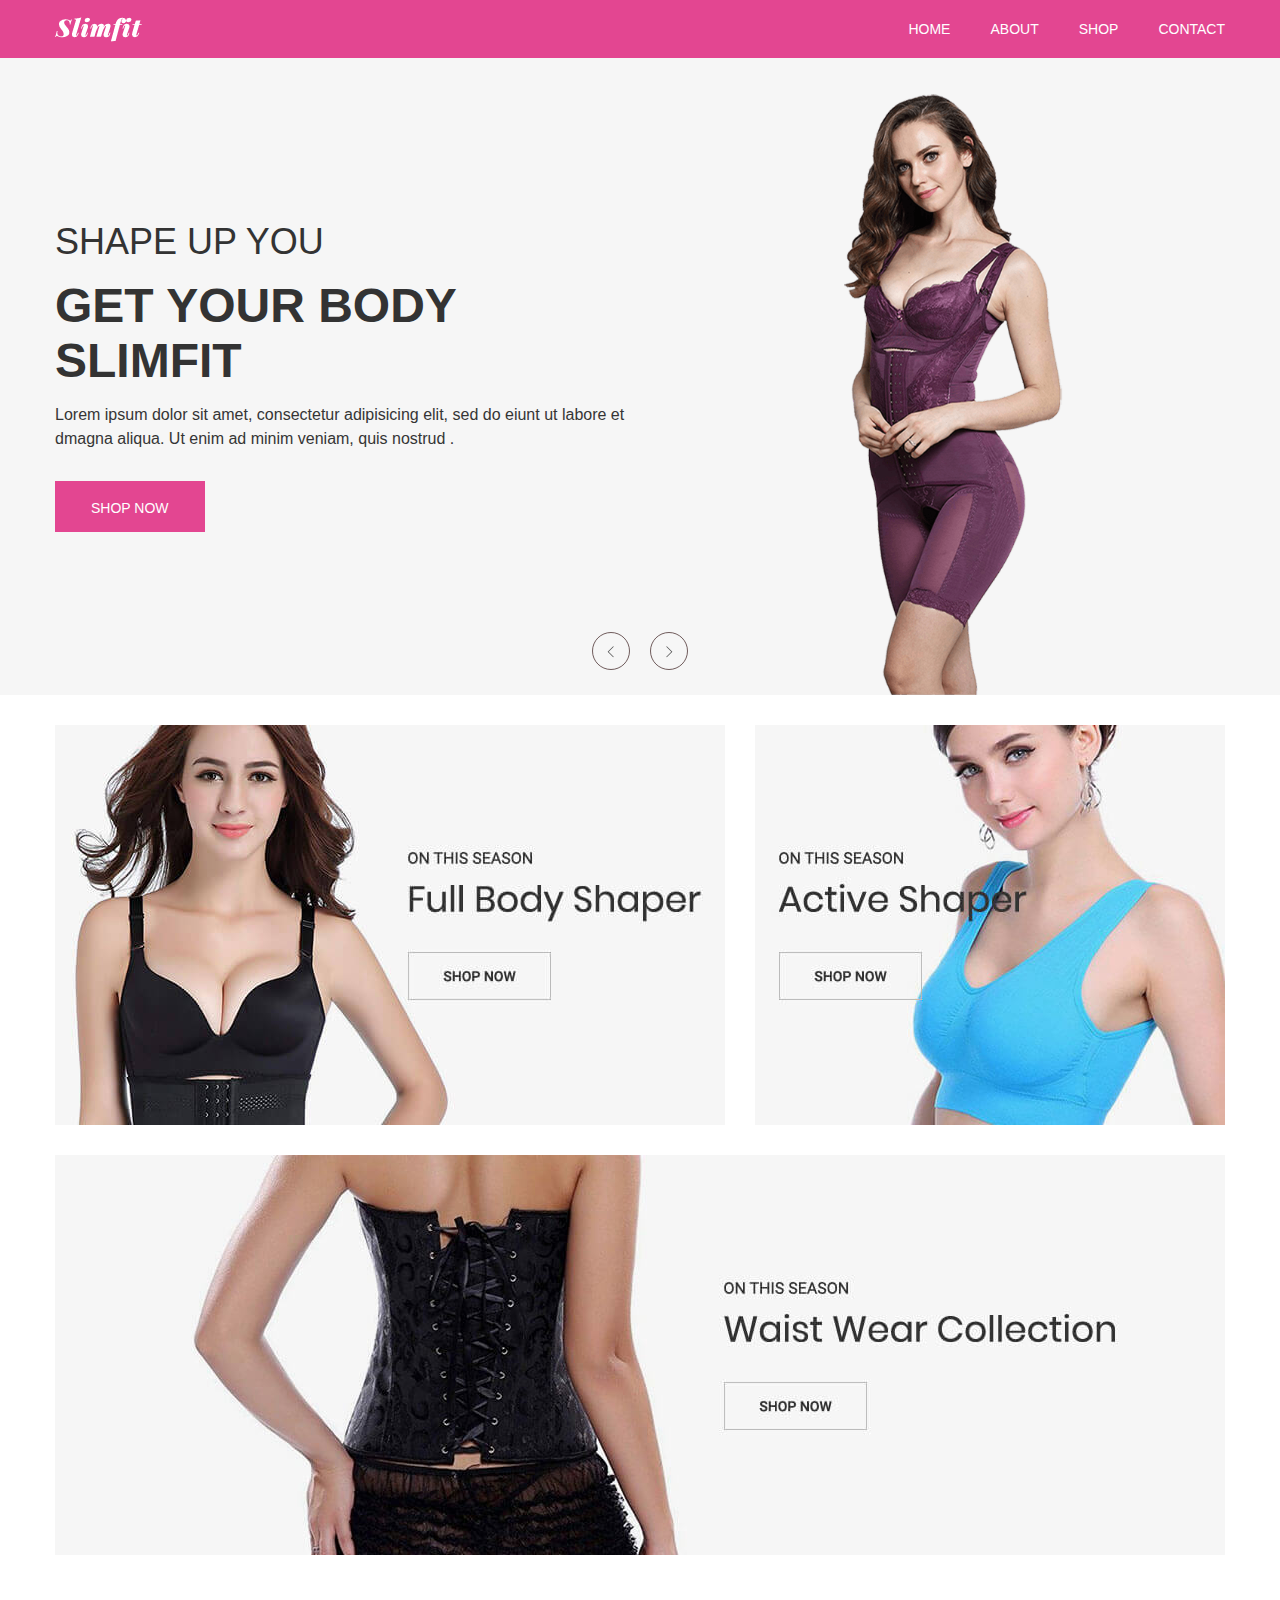
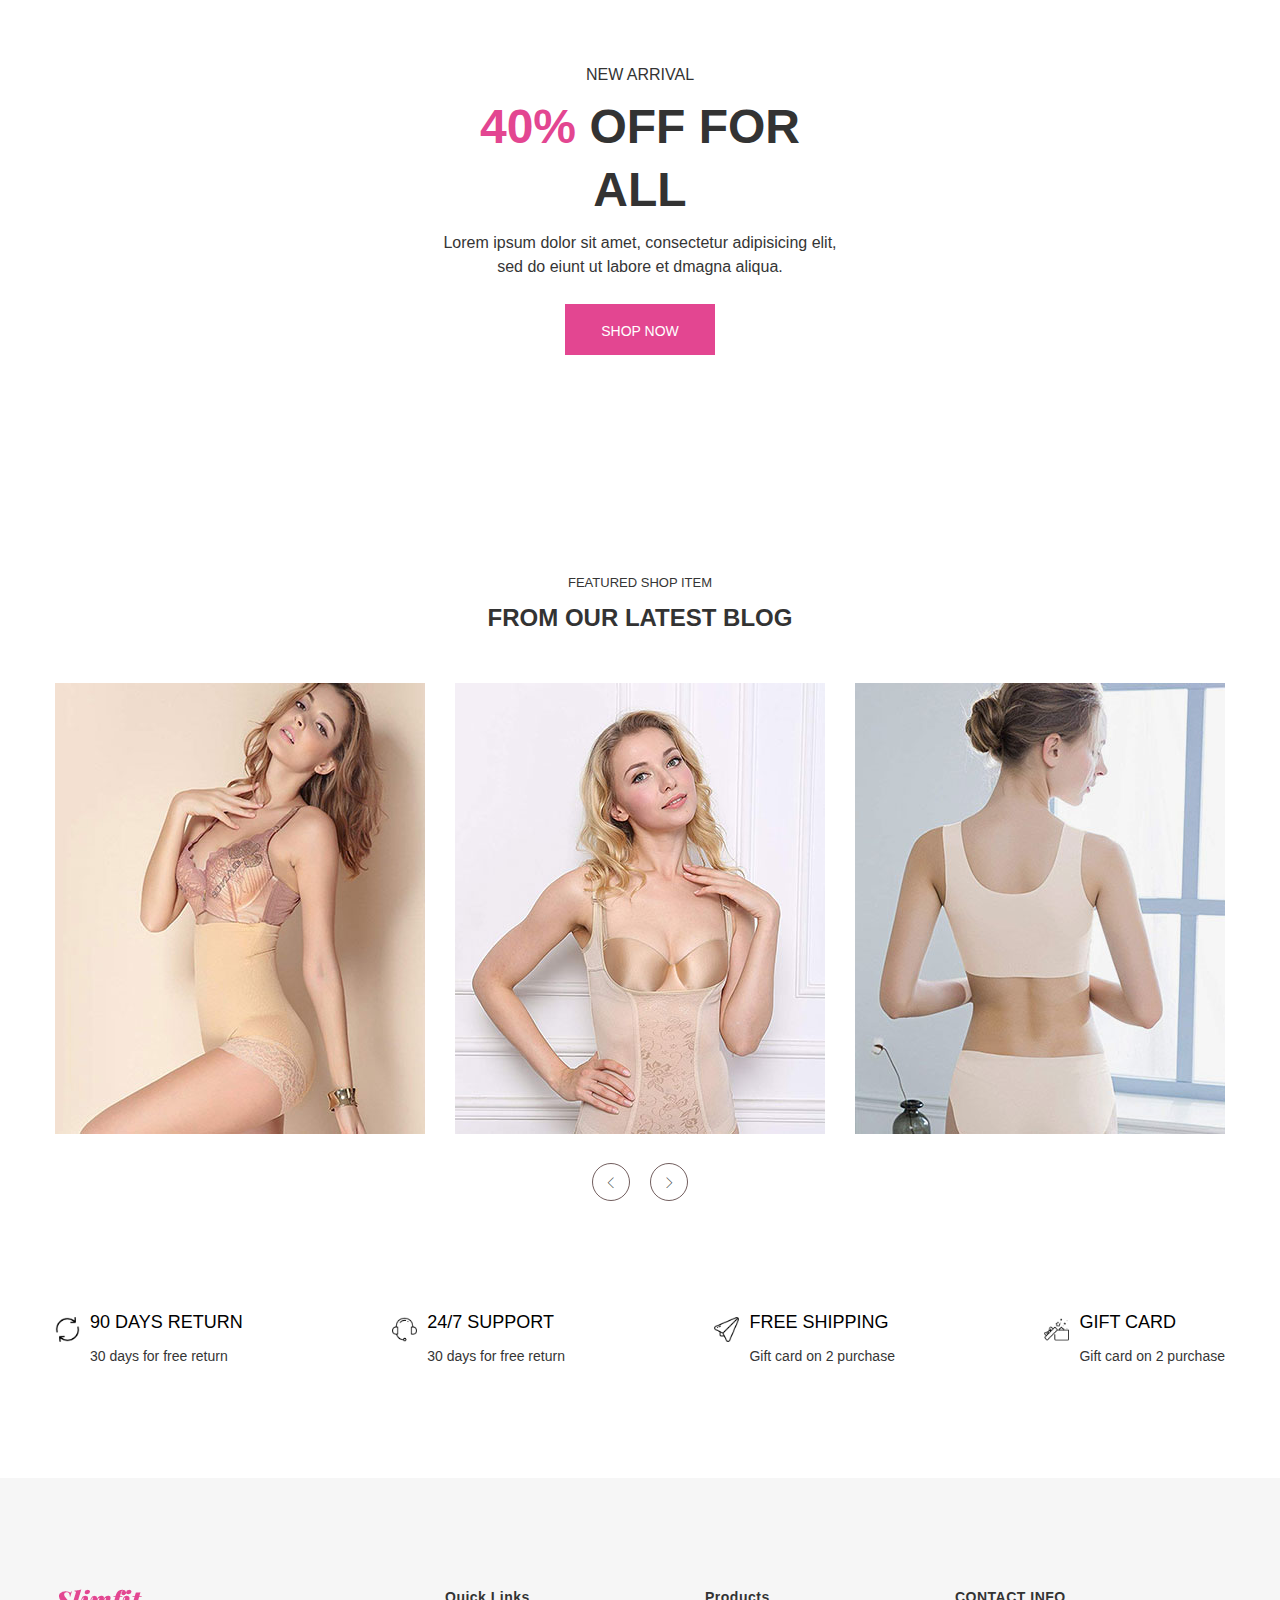
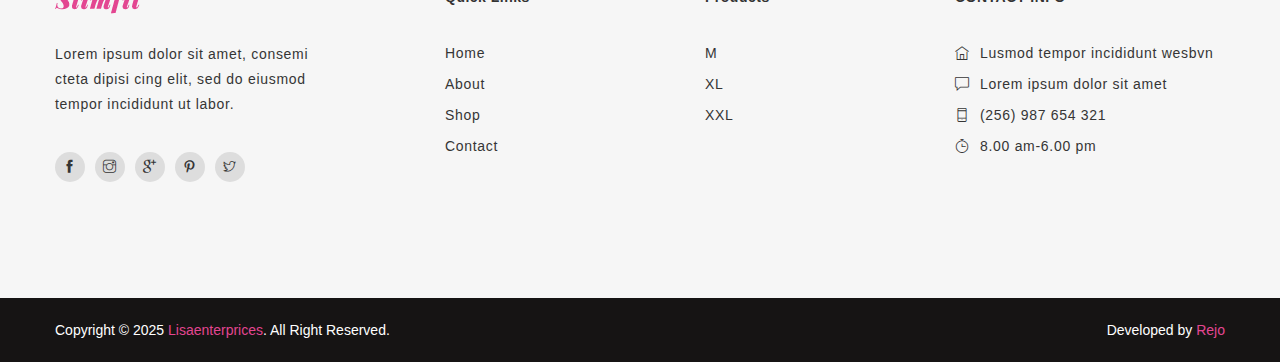
==== index.html @ 52e094bc "first commit" ====
﻿<!doctype html>
<html class="no-js" lang="zxx">

<head>
	<meta charset="utf-8">
	<meta http-equiv="x-ua-compatible" content="ie=edge">
	<title>Lisa - Enterprises</title>
	<meta name="description" content="">
	<meta name="viewport" content="width=device-width, initial-scale=1, shrink-to-fit=no">

	<!-- Favicon -->
	<link rel="shortcut icon" href="img/favicon.ico" type="image/x-icon">
	<link rel="apple-touch-icon" href="img/icon.png">

	<!-- Google font (font-family: 'Roboto', sans-serif;) -->
	<link href="../css?family=Roboto:400,500,700" rel="stylesheet">
	<!-- Google font (font-family: 'Poppins', sans-serif;) -->
	<link href="../css-1?family=Poppins:300,400,400i,500,600,700" rel="stylesheet">

	<!-- Plugins -->
	<link rel="stylesheet" href="css/bootstrap.min.css">
	<link rel="stylesheet" href="css/plugins.css">

	<!-- Style Css -->
	<link rel="stylesheet" href="css/style.css">

	<!-- Custom Styles -->
	<link rel="stylesheet" href="css/custom.css">
</head>

<body>
	<!--[if lte IE 9]>
    <p class="browserupgrade">You are using an <strong>outdated</strong> browser. Please <a href="https://browsehappy.com/">upgrade your browser</a> to improve your experience and security.</p>
  <![endif]-->

	<!-- Add your site or application content here -->

	<!-- Wrapper -->
	<div id="wrapper" class="wrapper">

		<!-- Header -->
		<header class="header sticky-header">



			<!-- Header Bottom Area -->
			<div class="header-bottom-area d-none d-lg-block">
				<div class="container">
					<div class="header-bottom-inner">
						<a href="index.html" class="header-logo">
							<img src="img/logo/logo-light.png" alt="slimfit">
						</a>
						<nav class="sf-navigation">
							<ul>
								<li><a href="index.html">HOME</a>

								</li>
								<li><a href="about-us.html">ABOUT</a></li>
								<li><a href="shop.html">SHOP</a>
								</li>
								<li><a href="contact.html">CONTACT</a></li>
							</ul>
						</nav>
					</div>
				</div>
			</div>
			<!--// Header Bottom Area -->

			<!-- Header Mobile Menu -->
			<div class="mobile-menu-area d-block d-lg-none">
				<div class="container">
					<div class="mobile-menu clearfix">
						<ul class="header-icons">
							<li>
								<button class="header-search-trigger"><i class="ti ti-search"></i></button>
								<div class="header-searchbox-wrapper">
									<form class="header-searchbox">
										<input type="text" placeholder="Search">
										<button><i class="ti ti-search"></i></button>
									</form>
								</div>
							</li>
							<li>
								<button class="header-minicart-trigger"><i class="ti ti-shopping-cart"></i></button>
								<div class="minicart header-minicart">
									<ul class="minicart-product-list">
										<li>
											<a href="product-details-right-sidebar.html" class="minicart-product-image">
												<img src="img/product/small-size/product-image-1.jpg"
													alt="cart products">
											</a>
											<div class="minicart-product-details">
												<h6><a href="product-details-right-sidebar.html">Aenean eu tristique</a>
												</h6>
												<span>£80 x 2</span>
											</div>
											<button class="close">
												<i class="ti ti-close"></i>
											</button>
										</li>
										<li>
											<a href="product-details-right-sidebar.html" class="minicart-product-image">
												<img src="img/product/small-size/product-image-2.jpg"
													alt="cart products">
											</a>
											<div class="minicart-product-details">
												<h6><a href="product-details-right-sidebar.html">Aenean sagittis</a>
												</h6>
												<span>£80 x 1</span>
											</div>
											<button class="close">
												<i class="ti ti-close"></i>
											</button>
										</li>
									</ul>
									<p class="minicart-total">SUBTOTAL: <span>£315.00</span></p>
									<div class="minicart-button">
										<a href="checkout.html"
											class="sf-button sf-button-dark sf-button-fullwidth sf-button-sm">
											<span>View Full Cart</span>
										</a>
										<a href="checkout.html" class="sf-button sf-button-fullwidth sf-button-sm">
											<span>Checkout</span>
										</a>
									</div>
								</div>
							</li>
						</ul>
						<a href="index.html" class="logo">
							<img src="img/logo/logo-dark.png" alt="slimfit">
						</a>
					</div>
				</div>
			</div>
			<!--// Header Mobile Menu -->

		</header>
		<!--// Header -->

		<!-- Hero Area -->
		<div class="hero-area slider-navigation-1">

			<!-- Single Slide Item -->
			<div class="single-hero-item bg-grey d-flex align-items-center">
				<div class="container">
					<div class="hero-item-inner">
						<div class="row align-items-center justify-content-center">
							<div class="col-xl-6 col-lg-7 col-md-7 col-12 order-2 order-md-1">
								<div class="hero-content">
									<h1><span>SHAPE UP YOU</span> GET YOUR BODY SLIMFIT</h1>
									<p>Lorem ipsum dolor sit amet, consectetur adipisicing elit, sed do eiunt ut labore
										et dmagna aliqua. Ut enim ad minim veniam, quis nostrud .</p>
									<a href="shop-right-sidebar.html" class="sf-button">
										<span>Shop Now</span>
									</a>
								</div>
							</div>
							<div class="col-xl-6 col-lg-5 col-md-5 col-sm-6 order-1 order-md-2 align-self-end">
								<div class="hero-image">
									<img src="img/hero-image/hero-image-1.png" alt="hero image">
								</div>
							</div>
						</div>
					</div>
				</div>
			</div>
			<!--// Single Slide Item -->

			<!-- Single Slide Item -->
			<div class="single-hero-item bg-grey d-flex align-items-center">
				<div class="container">
					<div class="hero-item-inner">
						<div class="row align-items-center justify-content-center">
							<div class="col-xl-6 col-lg-7 col-md-7 col-12 order-2 order-md-1">
								<div class="hero-content">
									<h1><span>AWESOME SHAPE</span>SLIMFIT BODY MAKER</h1>
									<p>Amet, a ratione sunt quia accusantium labore. Magni quas error, voluptatum beatae
										saepe magnam commodi possimus ex impedit aliquam.</p>
									<a href="shop-right-sidebar.html" class="sf-button">
										<span>Shop Now</span>
									</a>
								</div>
							</div>
							<div class="col-xl-6 col-lg-5 col-md-5 col-sm-6 order-1 order-md-2 align-self-end">
								<div class="hero-image">
									<img src="img/hero-image/hero-image-2.png" alt="hero image">
								</div>
							</div>
						</div>
					</div>
				</div>
			</div>
			<!--// Single Slide Item -->

			<!-- Single Slide Item -->
			<div class="single-hero-item bg-grey d-flex align-items-center">
				<div class="container">
					<div class="hero-item-inner">
						<div class="row align-items-center justify-content-center">
							<div class="col-xl-6 col-lg-7 col-md-7 col-12 order-2 order-md-1">
								<div class="hero-content">
									<h1><span>BEAUTIFUL SHAPE</span>STAY SLIMFIT FOREVER</h1>
									<p>Magni cupiditate soluta omnis dicta recusandae pariatur laboriosam obcaecati
										explicabo consequatur doloribus, molestias a, esse officia.</p>
									<a href="shop-right-sidebar.html" class="sf-button">
										<span>Shop Now</span>
									</a>
								</div>
							</div>
							<div class="col-xl-6 col-lg-5 col-md-5 col-sm-6 order-1 order-md-2 align-self-end">
								<div class="hero-image">
									<img src="img/hero-image/hero-image-3.png" alt="hero image">
								</div>
							</div>
						</div>
					</div>
				</div>
			</div>
			<!--// Single Slide Item -->

		</div>
		<!--// Hero Area -->

		<!-- Page Conttent -->
		<main class="page-content">

			<!-- Banner Area -->
			<div class="banners-area bg-white">
				<div class="container">
					<div class="row">
						<div class="col-lg-7 col-md-7 col-12 mt-30">
							<div class="image-banner">
								<a href="product-details.html">
									<img src="img/banners/banner-image-1.jpg" alt="Banner Image 1">
								</a>
							</div>
						</div>
						<div class="col-lg-5 col-md-5 col-12 mt-30">
							<div class="image-banner">
								<a href="product-details.html">
									<img src="img/banners/banner-image-2.jpg" alt="Banner Image 2">
								</a>
							</div>
						</div>
						<div class="col-12 mt-30">
							<div class="image-banner">
								<a href="product-details.html">
									<img src="img/banners/banner-image-3.jpg" alt="Banner Image 3">
								</a>
							</div>
						</div>
					</div>
				</div>
			</div>
			<!--// Banner Area -->

			<!-- Fullwidth Banner -->
			<div class="sf-section fullwidth-banner-area section-padding-lg bg-banner-1" data-white-overlay="7">
				<div class="container">
					<div class="row justify-content-center">
						<div class="col-lg-6 col-md-8 col-sm-10 col-12">
							<div class="banner-content text-center">
								<h6>NEW ARRIVAL</h6>
								<h2><span>40%</span> OFF FOR ALL</h2>
								<p>Lorem ipsum dolor sit amet, consectetur adipisicing elit, sed do eiunt ut labore et
									dmagna aliqua.</p>
								<a href="shop.html" class="sf-button">
									<span>Shop Now</span>
								</a>
							</div>
						</div>
					</div>
				</div>
			</div>
			<!--// Fullwidth Banner -->



			<!-- Blog Area -->
			<div class="sf-section blog-area bg-white section-padding-lg">
				<div class="container">
					<div class="row justify-content-center">
						<div class="col-lg-6">
							<div class="section-title text-center">
								<h6>FEATURED SHOP ITEM</h6>
								<h3>FROM OUR LATEST BLOG</h3>
							</div>
						</div>
					</div>

					<div class="row blog-slider-active slider-navigation-1">

						<!-- Single Blog -->
						<div class="col-12">
							<div class="blog-item">
								<div class="blog-item-image">
									<img src="img/blog/blog-image-1.jpg" alt="blog image">
								</div>
								<div class="blog-item-content">
									<div class="blog-item-content-inner">
										<span class="blog-item-author">By: <a href="blog.html">Denial Mikko</a></span>
										<h6 class="blog-item-title"><a href="blog-details.html">NAOMI & NICOLE CLASSIC
												BODYSHORT </a></h6>
										<p>Lorem ipsum or sit amet, consectetur adipisicing elit, sed por incididunt ut
											laborer.</p>
										<div class="blog-item-meta">
											<span>20th July, 2018</span>
											<span><a href="#">Comment’s : 05</a></span>
											<span><a href="#">Like : 08</a></span>
										</div>
										<a href="blog-details.html"
											class="sf-button sf-button-transparent sf-button-sm">
											<span>Read More</span>
										</a>
									</div>
								</div>
							</div>
						</div>
						<!--// Single Blog -->

						<!-- Single Blog -->
						<div class="col-12">
							<div class="blog-item">
								<div class="blog-item-image">
									<img src="img/blog/blog-image-2.jpg" alt="blog image">
								</div>
								<div class="blog-item-content">
									<div class="blog-item-content-inner">
										<span class="blog-item-author">By: <a href="blog.html">Denial Mikko</a></span>
										<h6 class="blog-item-title"><a href="blog-details.html">NAOMI & NICOLE CLASSIC
												BODYSHORT </a></h6>
										<p>Lorem ipsum or sit amet, consectetur adipisicing elit, sed por incididunt ut
											laborer.</p>
										<div class="blog-item-meta">
											<span>20th July, 2018</span>
											<span><a href="#">Comment’s : 05</a></span>
											<span><a href="#">Like : 08</a></span>
										</div>
										<a href="blog-details.html"
											class="sf-button sf-button-transparent sf-button-sm">
											<span>Read More</span>
										</a>
									</div>
								</div>
							</div>
						</div>
						<!--// Single Blog -->

						<!-- Single Blog -->
						<div class="col-12">
							<div class="blog-item">
								<div class="blog-item-image">
									<img src="img/blog/blog-image-3.jpg" alt="blog image">
								</div>
								<div class="blog-item-content">
									<div class="blog-item-content-inner">
										<span class="blog-item-author">By: <a href="blog.html">Denial Mikko</a></span>
										<h6 class="blog-item-title"><a href="blog-details.html">NAOMI & NICOLE CLASSIC
												BODYSHORT </a></h6>
										<p>Lorem ipsum or sit amet, consectetur adipisicing elit, sed por incididunt ut
											laborer.</p>
										<div class="blog-item-meta">
											<span>20th July, 2018</span>
											<span><a href="#">Comment’s : 05</a></span>
											<span><a href="#">Like : 08</a></span>
										</div>
										<a href="blog-details.html"
											class="sf-button sf-button-transparent sf-button-sm">
											<span>Read More</span>
										</a>
									</div>
								</div>
							</div>
						</div>
						<!--// Single Blog -->

						<!-- Single Blog -->
						<div class="col-12">
							<div class="blog-item">
								<div class="blog-item-image">
									<img src="img/blog/blog-image-4.jpg" alt="blog image">
								</div>
								<div class="blog-item-content">
									<div class="blog-item-content-inner">
										<span class="blog-item-author">By: <a href="blog.html">Denial Mikko</a></span>
										<h6 class="blog-item-title"><a href="blog-details.html">NAOMI & NICOLE CLASSIC
												BODYSHORT </a></h6>
										<p>Lorem ipsum or sit amet, consectetur adipisicing elit, sed por incididunt ut
											laborer.</p>
										<div class="blog-item-meta">
											<span>20th July, 2018</span>
											<span><a href="#">Comment’s : 05</a></span>
											<span><a href="#">Like : 08</a></span>
										</div>
										<a href="blog-details.html"
											class="sf-button sf-button-transparent sf-button-sm">
											<span>Read More</span>
										</a>
									</div>
								</div>
							</div>
						</div>
						<!--// Single Blog -->

					</div>
				</div>
			</div>
			<!--// Blog Area -->

			<!-- Supports Area -->
			<div class="sf-section supports-area bg-white section-padding-bottom-lg ">
				<div class="container">
					<div class="support-items-wrapper">
						<div class="support-item">
							<span class="support-item-icon">
								<img src="img/icons/icon-reload.png" alt="return">
							</span>
							<h5>90 DAYS RETURN</h5>
							<p>30 days for free return</p>
						</div>
						<div class="support-item">
							<span class="support-item-icon">
								<img src="img/icons/icon-support.png" alt="return">
							</span>
							<h5>24/7 SUPPORT</h5>
							<p>30 days for free return</p>
						</div>
						<div class="support-item">
							<span class="support-item-icon">
								<img src="img/icons/icon-origami.png" alt="return">
							</span>
							<h5>FREE SHIPPING</h5>
							<p>Gift card on 2 purchase</p>
						</div>
						<div class="support-item">
							<span class="support-item-icon">
								<img src="img/icons/icon-present.png" alt="return">
							</span>
							<h5>GIFT CARD</h5>
							<p>Gift card on 2 purchase</p>
						</div>
					</div>
				</div>
			</div>
			<!--// Supports Area -->

		</main>
		<!--// Page Conttent -->

		<!-- Footer Area -->
		<footer class="footer-area">
			<!-- Footer Top Area -->
			<div class="footer-top-area bg-grey section-padding-lg">
				<div class="container">
					<div class="row footer-widgets">

						<!-- Single Widget -->
						<div class="col-lg-3 col-md-6 col-sm-6 col-12">
							<div class="footer-widget footer-widget-about">
								<a href="index.html" class="footer-logo">
									<img src="img/logo/logo-theme.png" alt="slimfit">
								</a>
								<p>Lorem ipsum dolor sit amet, consemi cteta dipisi cing elit, sed do eiusmod tempor
									incididunt ut labor.</p>
								<ul class="footer-social-icons">
									<li><a href="#"><i class="ti ti-facebook"></i></a></li>
									<li><a href="#"><i class="ti ti-instagram"></i></a></li>
									<li><a href="#"><i class="ti ti-google"></i></a></li>
									<li><a href="#"><i class="ti ti-pinterest"></i></a></li>
									<li><a href="#"><i class="ti ti-twitter"></i></a></li>
								</ul>
							</div>
						</div>
						<!--// Single Widget -->

						<!-- Single Widget -->
						<div class="col-lg-3 col-md-6 col-sm-6 col-12">
							<div class="footer-widget footer-widget-links footer-widget-links-1">
								<h6 class="footer-widget-title">Quick Links</h6>
								<ul>
									<li><a href="#">Home</a></li>
									<li><a href="#">About</a></li>
									<li><a href="#">Shop</a></li>
									<li><a href="#">Contact</a></li>
								</ul>
							</div>
						</div>
						<!--// Single Widget -->

						<!-- Single Widget -->
						<div class="col-lg-3 col-md-6 col-sm-6 col-12">
							<div class="footer-widget footer-widget-links footer-widget-links-2">
								<h6 class="footer-widget-title">Products</h6>
								<ul>
									<li><a href="#">M</a></li>
									<li><a href="#">XL</a></li>
									<li><a href="#">XXL</a></li>
								</ul>
							</div>
						</div>
						<!--// Single Widget -->

						<!-- Single Widget -->
						<div class="col-lg-3 col-md-6 col-sm-6 col-12">
							<div class="footer-widget footer-widget-contact">
								<h6 class="footer-widget-title">CONTACT INFO</h6>
								<ul>
									<li><i class="ti ti-home"></i>Lusmod tempor incididunt wesbvn</li>
									<li><i class="ti ti-comment"></i>Lorem ipsum dolor sit amet</li>
									<li><i class="ti ti-mobile"></i><a href="tel:+256987654321">(256) 987 654 321</a>
									</li>
									<li><i class="ti ti-timer"></i>8.00 am-6.00 pm</li>
								</ul>
							</div>
						</div>
						<!--// Single Widget -->

					</div>
				</div>
			</div>
			<!--// Footer Top Area -->

			<!-- Footer Bottom Area -->
			<div class="footer-bottom-area bg-dark">
				<div class="container">
					<div class="footer-copyright-area ">
						<p>Copyright © 2025 <a href="#">Lisaenterprices</a>. All Right Reserved.</p>
						<p>Developed by <a href="https://www.arockiarejo.com/" target="_blank">Rejo</a></p>
					</div>
				</div>
			</div>
			<!--// Footer Bottom Area -->

		</footer>
		<!--// Footer Area -->


	</div>
	<!--// Wrapper -->

	<!-- Js Files -->
	<script src="js/vendor/modernizr-3.6.0.min.js"></script>
	<script src="js/vendor/jquery-3.3.1.min.js"></script>
	<script src="js/popper.min.js"></script>
	<script src="js/bootstrap.min.js"></script>
	<script src="js/plugins.js"></script>
	<script src="js/main.js"></script>
</body>

</html>
---- css/style.css ----
/*********************************************************************************

	Template Name: Slimfit - Shapewear E-commerce Bootstrap 4 Template
	Description: A perfect template to build beautiful and unique eCommerce websites. It comes with nice and clean design.
	Version: 1.0

	Note: This is style css.

**********************************************************************************/
/**************************************************************
	
	STYLESHEET INDEXING
	|
	|
	|___ Basic Styles
	|	|
	|	|___ Reset
	|	|___ Typography
	|	|___ Animations
	|	|___ Utilities
	|
	|
	|___Elements Styles
	|	|___ Button
	|	|___ Section Title
	|	|___ Social Icons
	|	|___ Slider Elements
	|	|___ Breadcrumb Area
	|	|___ Pagination
	|	|___ Progress Bar
	|	|___ Shop Toolbars
	|
	|
	|___Blocks Styles
	|	|___ Header 
	|	|___ Navigation 
	|	|___ Hero Slider
	|	|___ Banner Styles
	|	|___ Minicart
	|	|___ Products
	|	|___ Newsletter
	|	|___ Shop Page
	|	|___ Product Details
	|	|___ Comments
	|	|___ Forms
	|	|___ Widgets
	|	|___ Team Member
	|	|___ About Styles
	|	|___ Blog Item
	|	|___ Footer
	|
	|
	|
	|___Pages Styles
	|	|___ Cart Page
	|	|___ Product Compare
	|	|___ Checkout
	|	|___ My Account
	|
	|___ END STYLESHEET INDEXING

***************************************************************/
/**************************************
    Basic Styles
***************************************/
/**
 * Reset Styels
 */
* {
  -webkit-box-sizing: border-box;
  -moz-box-sizing: border-box;
  box-sizing: border-box;
}

::-moz-selection {
  background: #e34691;
  color: #ffffff;
}

::selection {
  background: #e34691;
  color: #ffffff;
}

article,
aside,
details,
figcaption,
figure,
footer,
header,
nav,
section,
summary {
  display: block;
}

audio,
canvas,
video {
  display: inline-block;
}

audio:not([controls]) {
  display: none;
  height: 0;
}

[hidden] {
  display: none;
}

html,
button,
input,
select,
textarea {
  font-family: "Source Sans Pro", Helvetica, sans-serif;
}

a {
  color: #ca3c08;
  text-decoration: none;
}

a:visited {
  color: #ac0404;
}

a:focus {
  outline: thin dotted;
}

a:active,
a:hover {
  color: #ea9629;
  outline: 0;
}

a:hover {
  text-decoration: underline;
}

address {
  font-style: italic;
  margin: 0 0 24px;
}

abbr[title] {
  border-bottom: 1px dotted;
}

b,
strong {
  font-weight: bold;
}

dfn {
  font-style: italic;
}

mark {
  background: #ff0;
  color: #000;
}

p {
  margin: 0 0 24px;
}

code,
kbd,
pre,
samp {
  font-family: monospace, serif;
  font-size: 14px;
  -webkit-hyphens: none;
  -moz-hyphens: none;
  -ms-hyphens: none;
  hyphens: none;
}

pre {
  background: #f5f5f5;
  color: #666;
  font-family: monospace;
  font-size: 14px;
  margin: 20px 0;
  overflow: auto;
  padding: 20px;
  white-space: pre;
  white-space: pre-wrap;
  word-wrap: break-word;
}

blockquote,
q {
  -webkit-hyphens: none;
  -moz-hyphens: none;
  -ms-hyphens: none;
  hyphens: none;
  quotes: none;
}

blockquote:before,
blockquote:after,
q:before,
q:after {
  content: "";
  content: none;
}

blockquote {
  font-size: 18px;
  font-style: italic;
  font-weight: 300;
  margin: 24px 40px;
}

blockquote blockquote {
  margin-right: 0;
}

blockquote cite,
blockquote small {
  font-size: 14px;
  font-weight: normal;
  text-transform: uppercase;
}

blockquote em,
blockquote i {
  font-style: normal;
  font-weight: 300;
}

blockquote strong,
blockquote b {
  font-weight: 400;
}

small {
  font-size: smaller;
}

sub,
sup {
  font-size: 75%;
  line-height: 0;
  position: relative;
  vertical-align: baseline;
}

sup {
  top: -0.5em;
}

sub {
  bottom: -0.25em;
}

dl {
  margin: 0 20px;
}

dt {
  font-weight: bold;
}

dd {
  margin: 0 0 20px;
}

menu,
ol,
ul {
  margin: 16px 0;
  padding: 0 0 0 40px;
}

ul {
  list-style-type: square;
}

nav ul,
nav ol {
  list-style: none;
  list-style-image: none;
}

li>ul,
li>ol {
  margin: 0;
}

img {
  -ms-interpolation-mode: bicubic;
  border: 0;
  vertical-align: middle;
}

svg:not(:root) {
  overflow: hidden;
}

figure {
  margin: 0;
}

form {
  margin: 0;
}

fieldset {
  border: 1px solid #c0c0c0;
  margin: 0 2px;
  min-width: inherit;
  padding: 0.35em 0.625em 0.75em;
}

legend {
  border: 0;
  padding: 0;
  white-space: normal;
}

button,
input,
select,
textarea {
  font-size: 100%;
  margin: 0;
  max-width: 100%;
  vertical-align: baseline;
}

button,
input {
  line-height: normal;
}

button,
html input[type="button"],
input[type="reset"],
input[type="submit"] {
  -webkit-appearance: button;
  -moz-appearance: button;
  appearance: button;
  cursor: pointer;
}

button[disabled],
input[disabled] {
  cursor: default;
}

input[type="checkbox"],
input[type="radio"] {
  padding: 0;
}

input[type="search"] {
  -webkit-appearance: textfield;
  -moz-appearance: textfield;
  appearance: textfield;
  appearance: textfield;
  padding-right: 2px;
  /* Don't cut off the webkit search cancel button */
  width: 270px;
}

input[type="search"]::-webkit-search-decoration {
  -webkit-appearance: none;
  appearance: none;
}

button::-moz-focus-inner,
input::-moz-focus-inner {
  border: 0;
  padding: 0;
}

textarea {
  overflow: auto;
  vertical-align: top;
}

table {
  border-bottom: 1px solid #ededed;
  border-collapse: collapse;
  border-spacing: 0;
  font-size: 14px;
  line-height: 2;
  margin: 0 0 20px;
  width: 100%;
}

caption,
th,
td {
  font-weight: normal;
  text-align: left;
}

caption {
  font-size: 16px;
  margin: 20px 0;
}

th {
  font-weight: bold;
  text-transform: uppercase;
}

td {
  border-top: 1px solid #ededed;
  padding: 6px 10px 6px 0;
}

del {
  color: #333;
}

ins {
  background: #fff9c0;
  text-decoration: none;
}

hr {
  background-size: 4px 4px;
  border: 0;
  height: 1px;
  margin: 0 0 24px;
}

/**
 * Typography
 */
* {
  -webkit-box-sizing: border-box;
  box-sizing: border-box;
}

img {
  max-width: 100%;
}

html {
  overflow: hidden;
  overflow-y: auto;
}

body {
  overflow: hidden;
  font-size: 14px;
  line-height: 24px;
  -webkit-font-smoothing: antialiased;
  -moz-osx-font-smoothing: grayscale;
  font-family: "Roboto", sans-serif;
  color: #353535;
  font-weight: 400;
}

::-webkit-input-placeholder {
  color: #353535;
}

:-moz-placeholder {
  color: #353535;
}

::-moz-placeholder {
  color: #353535;
}

:-ms-input-placeholder {
  color: #353535;
}

a {
  -webkit-transition: all 0.4s ease-in-out 0s;
  -o-transition: all 0.4s ease-in-out 0s;
  transition: all 0.4s ease-in-out 0s;
}

h1,
h2,
h3,
h4,
h5,
h6,
.h1,
.h2,
.h3,
.h4,
.h5,
.h6,
address,
p,
pre,
blockquote,
dl,
dd,
menu,
ol,
ul,
table,
caption,
hr {
  margin: 0;
  margin-bottom: 15px;
}

h1,
h2,
h3,
h4,
h5,
h6,
.h1,
.h2,
.h3,
.h4,
.h5,
.h6 {
  font-family: "Poppins", sans-serif;
  line-height: 1.3;
  color: #333333;
}

h1,
.h1 {
  font-size: 42px;
}

h2,
.h2 {
  font-size: 30px;
}

h3,
.h3 {
  font-size: 24px;
  line-height: 31px;
}

h4,
.h4 {
  font-size: 20px;
}

h5,
.h5 {
  font-size: 18px;
}

h6,
.h6 {
  font-size: 14px;
}

@media only screen and (min-width: 768px) and (max-width: 991px) {

  h1,
  .h1 {
    font-size: 35px;
  }

  h2,
  .h2 {
    font-size: 28px;
  }

  h3,
  .h3 {
    font-size: 22px;
  }
}

@media only screen and (max-width: 767px) {

  h1,
  .h1 {
    font-size: 32px;
  }

  h2,
  .h2 {
    font-size: 26px;
  }

  h3,
  .h3 {
    font-size: 22px;
  }
}

@media only screen and (max-width: 575px) {

  h1,
  .h1 {
    font-size: 30px;
  }

  h4,
  .h4 {
    font-size: 18px;
  }
}

h1,
.h1,
h2,
.h2,
h3,
.h3 {
  font-weight: 700;
}

h4,
.h4,
h5,
.h5 {
  font-weight: 600;
}

h6,
.h6 {
  font-weight: 500;
}

a:hover,
a:focus,
a:active {
  text-decoration: none;
  outline: none;
}

a:visited {
  color: inherit;
}

input,
button,
select,
textarea {
  background: transparent;
  border: 1px solid #e5e5e5;
  -webkit-transition: all 0.4s ease-out 0s;
  -o-transition: all 0.4s ease-out 0s;
  transition: all 0.4s ease-out 0s;
  color: #353535;
}

input::-webkit-input-placeholder,
button::-webkit-input-placeholder,
select::-webkit-input-placeholder,
textarea::-webkit-input-placeholder {
  color: #353535;
}

input:-moz-placeholder,
button:-moz-placeholder,
select:-moz-placeholder,
textarea:-moz-placeholder {
  color: #353535;
}

input::-moz-placeholder,
button::-moz-placeholder,
select::-moz-placeholder,
textarea::-moz-placeholder {
  color: #353535;
}

input:-ms-input-placeholder,
button:-ms-input-placeholder,
select:-ms-input-placeholder,
textarea:-ms-input-placeholder {
  color: #353535;
}

input:focus,
input:active,
button:focus,
button:active,
select:focus,
select:active,
textarea:focus,
textarea:active {
  outline: none;
  border-color: #e34691;
}

html,
button,
input,
select,
textarea {
  font-family: "Roboto", sans-serif;
}

input,
select,
textarea {
  width: 100%;
  font-size: 14px;
}

input,
select {
  height: 48px;
  padding: 0 15px;
}

textarea {
  padding: 15px;
}

input[type="checkbox"],
input[type="radio"] {
  display: inline-block;
  height: 14px;
  width: 14px;
  vertical-align: middle;
}

input[type="checkbox"]~label,
input[type="radio"]~label {
  display: inline-block;
}

input.sn-checkbox {
  display: none;
}

input.sn-checkbox+label {
  position: relative;
  padding-left: 50px;
  cursor: pointer;
}

input.sn-checkbox+label::before {
  content: "";
  position: absolute;
  height: 20px;
  background: #353535;
  width: 40px;
  border-radius: 100px;
  z-index: 1;
  -webkit-transition: all 0.4s ease-in-out 0s;
  -o-transition: all 0.4s ease-in-out 0s;
  transition: all 0.4s ease-in-out 0s;
  vertical-align: middle;
  left: 0;
  top: 0;
}

input.sn-checkbox+label:after {
  content: "";
  position: absolute;
  height: 16px;
  background: #ffffff;
  width: 16px;
  border-radius: 100px;
  z-index: 1;
  -webkit-transition: all 0.4s ease-in-out 0s;
  -o-transition: all 0.4s ease-in-out 0s;
  transition: all 0.4s ease-in-out 0s;
  vertical-align: middle;
  left: 2px;
  top: 2px;
}

input.sn-checkbox:checked+label::before {
  background: #e34691;
}

input.sn-checkbox:checked+label::after {
  left: 22px;
}

input.sn-radio {
  display: none;
}

input.sn-radio+label {
  position: relative;
  padding-left: 30px;
  cursor: pointer;
}

input.sn-radio+label::before {
  content: "";
  position: absolute;
  height: 20px;
  background: transparent;
  border: 2px solid #353535;
  width: 20px;
  border-radius: 100px;
  z-index: 1;
  -webkit-transition: all 0.4s ease-in-out 0s;
  -o-transition: all 0.4s ease-in-out 0s;
  transition: all 0.4s ease-in-out 0s;
  vertical-align: middle;
  left: 0;
  top: 0;
}

input.sn-radio+label:after {
  content: "";
  position: absolute;
  height: 10px;
  background: #ffffff;
  width: 10px;
  border-radius: 100px;
  z-index: 1;
  -webkit-transition: all 0.4s ease-in-out 0s;
  -o-transition: all 0.4s ease-in-out 0s;
  transition: all 0.4s ease-in-out 0s;
  vertical-align: middle;
  left: 5px;
  top: 5px;
  opacity: 0;
  visibility: hidden;
}

input.sn-radio:checked+label::before {
  border-color: #e34691;
}

input.sn-radio:checked+label::after {
  background: #e34691;
  opacity: 1;
  visibility: visible;
}

blockquote {
  background: #f2f2f2;
  border: none;
  font-size: 15px;
  margin: 30px 0 30px 30px;
  padding: 30px 35px;
  border-left: 4px solid #e34691;
  line-height: 26px;
  font-style: normal;
}

@media only screen and (max-width: 575px) {
  blockquote {
    margin: 30px 0 30px 20px;
    padding: 20px 20px;
    line-height: 24px;
  }
}

.table {
  margin-bottom: 0;
}

/**
 * Animations
 */
@-webkit-keyframes crZoomInOut {
  0% {
    -webkit-transform: scale(1);
    transform: scale(1);
  }

  50% {
    -webkit-transform: scale(1.3);
    transform: scale(1.3);
  }

  100% {
    -webkit-transform: scale(1);
    transform: scale(1);
  }
}

@keyframes crZoomInOut {
  0% {
    -webkit-transform: scale(1);
    transform: scale(1);
  }

  50% {
    -webkit-transform: scale(1.3);
    transform: scale(1.3);
  }

  100% {
    -webkit-transform: scale(1);
    transform: scale(1);
  }
}

@-webkit-keyframes crZoomInOutInvisible {
  0% {
    -webkit-transform: scale(1);
    transform: scale(1);
    opacity: 1;
  }

  100% {
    -webkit-transform: scale(1.6);
    transform: scale(1.6);
    opacity: 0;
  }
}

@keyframes crZoomInOutInvisible {
  0% {
    -webkit-transform: scale(1);
    transform: scale(1);
    opacity: 1;
  }

  100% {
    -webkit-transform: scale(1.6);
    transform: scale(1.6);
    opacity: 0;
  }
}

@-webkit-keyframes crFadeInUp {
  from {
    opacity: 0;
    -webkit-transform: translate3d(0, 30px, 0);
    transform: translate3d(0, 30px, 0);
  }

  to {
    opacity: 1;
    -webkit-transform: none;
    transform: none;
  }
}

@keyframes crFadeInUp {
  from {
    opacity: 0;
    -webkit-transform: translate3d(0, 30px, 0);
    transform: translate3d(0, 30px, 0);
  }

  to {
    opacity: 1;
    -webkit-transform: none;
    transform: none;
  }
}

@-webkit-keyframes crSlideInDown {
  0% {
    -webkit-transform: translateY(-100%);
    transform: translateY(-100%);
  }

  100% {
    -webkit-transform: translateY(0);
    transform: translateY(0);
  }
}

@keyframes crSlideInDown {
  0% {
    -webkit-transform: translateY(-100%);
    transform: translateY(-100%);
  }

  100% {
    -webkit-transform: translateY(0);
    transform: translateY(0);
  }
}

@-webkit-keyframes crBounceIn {

  20%,
  40%,
  60%,
  80%,
  from,
  to {
    -webkit-animation-timing-function: cubic-bezier(0.215, 0.61, 0.355, 1);
    animation-timing-function: cubic-bezier(0.215, 0.61, 0.355, 1);
  }

  0% {
    opacity: 0;
    -webkit-transform: scale3d(0.3, 0.3, 0.3);
    transform: scale3d(0.3, 0.3, 0.3);
  }

  20% {
    -webkit-transform: scale3d(1.1, 1.1, 1.1);
    transform: scale3d(1.1, 1.1, 1.1);
  }

  40% {
    -webkit-transform: scale3d(0.9, 0.9, 0.9);
    transform: scale3d(0.9, 0.9, 0.9);
  }

  60% {
    opacity: 1;
    -webkit-transform: scale3d(1.03, 1.03, 1.03);
    transform: scale3d(1.03, 1.03, 1.03);
  }

  80% {
    -webkit-transform: scale3d(0.97, 0.97, 0.97);
    transform: scale3d(0.97, 0.97, 0.97);
  }

  to {
    opacity: 1;
    -webkit-transform: scale3d(1, 1, 1);
    transform: scale3d(1, 1, 1);
  }
}

@keyframes crBounceIn {

  20%,
  40%,
  60%,
  80%,
  from,
  to {
    -webkit-animation-timing-function: cubic-bezier(0.215, 0.61, 0.355, 1);
    animation-timing-function: cubic-bezier(0.215, 0.61, 0.355, 1);
  }

  0% {
    opacity: 0;
    -webkit-transform: scale3d(0.3, 0.3, 0.3);
    transform: scale3d(0.3, 0.3, 0.3);
  }

  20% {
    -webkit-transform: scale3d(1.1, 1.1, 1.1);
    transform: scale3d(1.1, 1.1, 1.1);
  }

  40% {
    -webkit-transform: scale3d(0.9, 0.9, 0.9);
    transform: scale3d(0.9, 0.9, 0.9);
  }

  60% {
    opacity: 1;
    -webkit-transform: scale3d(1.03, 1.03, 1.03);
    transform: scale3d(1.03, 1.03, 1.03);
  }

  80% {
    -webkit-transform: scale3d(0.97, 0.97, 0.97);
    transform: scale3d(0.97, 0.97, 0.97);
  }

  to {
    opacity: 1;
    -webkit-transform: scale3d(1, 1, 1);
    transform: scale3d(1, 1, 1);
  }
}

@-webkit-keyframes crSlideInRight {
  0% {
    -webkit-transform: translateX(150px);
    transform: translateX(150px);
    opacity: 0;
  }

  100% {
    -webkit-transform: translateX(0);
    transform: translateX(0);
    opacity: 1;
  }
}

@keyframes crSlideInRight {
  0% {
    -webkit-transform: translateX(150px);
    transform: translateX(150px);
    opacity: 0;
  }

  100% {
    -webkit-transform: translateX(0);
    transform: translateX(0);
    opacity: 1;
  }
}

@-webkit-keyframes carInOutAnimation {
  0% {
    -webkit-transform: translateX(200%);
    transform: translateX(200%);
  }

  18% {
    -webkit-transform: translateX(-5%);
    transform: translateX(-5%);
  }

  20% {
    -webkit-transform: translateX(5%);
    transform: translateX(5%);
  }

  22% {
    -webkit-transform: translateX(0);
    transform: translateX(0);
  }

  78% {
    -webkit-transform: translateX(0);
    transform: translateX(0);
  }

  80% {
    -webkit-transform: translateX(-5%);
    transform: translateX(-5%);
  }

  82% {
    -webkit-transform: translateX(5%);
    transform: translateX(5%);
  }

  100% {
    -webkit-transform: translateX(-200%);
    transform: translateX(-200%);
  }
}

@keyframes carInOutAnimation {
  0% {
    -webkit-transform: translateX(200%);
    transform: translateX(200%);
  }

  18% {
    -webkit-transform: translateX(-5%);
    transform: translateX(-5%);
  }

  20% {
    -webkit-transform: translateX(5%);
    transform: translateX(5%);
  }

  22% {
    -webkit-transform: translateX(0);
    transform: translateX(0);
  }

  78% {
    -webkit-transform: translateX(0);
    transform: translateX(0);
  }

  80% {
    -webkit-transform: translateX(-5%);
    transform: translateX(-5%);
  }

  82% {
    -webkit-transform: translateX(5%);
    transform: translateX(5%);
  }

  100% {
    -webkit-transform: translateX(-200%);
    transform: translateX(-200%);
  }
}

/**
 * Utilities
 */
.hidden {
  display: none;
}

.visuallyhidden {
  border: 0;
  clip: rect(0 0 0 0);
  height: 1px;
  margin: -1px;
  overflow: hidden;
  padding: 0;
  position: absolute;
  width: 1px;
}

.visuallyhidden.focusable:active,
.visuallyhidden.focusable:focus {
  clip: auto;
  height: auto;
  margin: 0;
  overflow: visible;
  position: static;
  width: auto;
}

.invisible {
  visibility: hidden;
}

.clearfix:before,
.clearfix:after {
  content: " ";
  /* 1 */
  display: table;
  /* 2 */
}

.clearfix:after {
  clear: both;
}

.wrapper {
  position: relative;
}

/* Define Colors */
.color-theme {
  color: #e34691;
}

.color-light {
  color: #999999;
}

.color-dark {
  color: #333333;
}

.color-black {
  color: #000000;
}

.color-white {
  color: #ffffff;
}

/* Background Color */
.bg-theme {
  background: #e34691 !important;
}

.bg-secondary {
  background: #3498db !important;
}

.bg-light {
  background: #999999 !important;
}

.bg-grey {
  background: #f6f6f6 !important;
}

.bg-dark {
  background: #161414 !important;
}

.bg-dark-light {
  background: #323232 !important;
}

.bg-black {
  background: #000000 !important;
}

.bg-white {
  background: #ffffff !important;
}

/* Youtube Video Background */
.background-video-holder {
  position: relative;
}

.youtube-video-wrapper {
  width: 100%;
  height: 100%;
  position: absolute !important;
  top: 0 !important;
  left: 0;
  z-index: -1;
}

.youtube-bg {
  display: block;
  height: 100%;
  background: rgba(0, 0, 0, 0.5);
}

/* Background Image */
[class*="bg-image-"] {
  background-repeat: no-repeat;
  background-size: cover;
  background-position: center center;
}

.bg-image-1 {
  background-image: url(img/bg/bg-image-1.jpg);
}

.bg-image-2 {
  background-image: url(img/bg/bg-image-2.jpg);
}

.bg-image-3 {
  background-image: url(img/bg/bg-image-3.jpg);
}

.bg-image-4 {
  background-image: url(img/bg/bg-image-4.jpg);
}

.bg-image-5 {
  background-image: url(img/bg/bg-image-5.jpg);
}

.bg-image-6 {
  background-image: url(img/bg/bg-image-6.jpg);
}

.bg-image-7 {
  background-image: url(img/bg/bg-image-7.jpg);
}

.bg-image-8 {
  background-image: url(img/bg/bg-image-8.jpg);
}

.bg-image-9 {
  background-image: url(img/bg/bg-image-9.jpg);
}

.bg-image-10 {
  background-image: url(img/bg/bg-image-10.jpg);
}

.bg-image-11 {
  background-image: url(img/bg/bg-image-11.jpg);
}

.bg-image-12 {
  background-image: url(img/bg/bg-image-12.jpg);
}

.bg-image-13 {
  background-image: url(img/bg/bg-image-13.jpg);
}

.bg-image-14 {
  background-image: url(img/bg/bg-image-14.jpg);
}

.bg-image-15 {
  background-image: url(img/bg/bg-image-15.jpg);
}

.bg-image-16 {
  background-image: url(img/bg/bg-image-16.jpg);
}

.bg-image-17 {
  background-image: url(img/bg/bg-image-17.jpg);
}

.bg-image-18 {
  background-image: url(img/bg/bg-image-18.jpg);
}

.bg-image-19 {
  background-image: url(img/bg/bg-image-19.jpg);
}

.bg-image-20 {
  background-image: url(img/bg/bg-image-20.jpg);
}

/* Text specialized */
.text-italic {
  font-style: italic;
}

.text-normal {
  font-style: normal;
}

.text-underline {
  font-style: underline;
}

/* Font specialized */
.body-font {
  font-family: "Roboto", sans-serif;
}

.heading-font {
  font-family: "Poppins", sans-serif;
}

/* Height and width */
.fullscreen {
  min-height: 100vh;
  width: 100%;
}

.w-100 {
  width: 100%;
}

.w-75 {
  width: 75%;
}

.w-50 {
  width: 50%;
}

.w-33 {
  width: 33.33%;
}

.w-25 {
  width: 25%;
}

.w-10 {
  width: 10%;
}

.h-100 {
  height: 100%;
}

.h-75 {
  height: 75%;
}

.h-50 {
  height: 50%;
}

.h-25 {
  height: 25%;
}

.h-33 {
  height: 33.33%;
}

.h-10 {
  height: 10%;
}

/* Section padding */
.section-padding-xlg {
  padding: 130px 0;
}

.section-padding-lg {
  padding: 110px 0;
}

.section-padding-md {
  padding: 100px 0;
}

.section-padding-sm {
  padding: 80px 0;
}

.section-padding-xs {
  padding: 40px 0;
}

.section-padding-top-xlg {
  padding-top: 130px;
}

.section-padding-top-lg {
  padding-top: 110px;
}

.section-padding-top-md {
  padding-top: 100px;
}

.section-padding-top-sm {
  padding-top: 80px;
}

.section-padding-top-xs {
  padding-top: 40px;
}

.section-padding-bottom-xlg {
  padding-bottom: 130px;
}

.section-padding-bottom-lg {
  padding-bottom: 110px;
}

.section-padding-bottom-md {
  padding-bottom: 100px;
}

.section-padding-bottom-sm {
  padding-bottom: 80px;
}

.section-padding-bottom-xs {
  padding-bottom: 40px;
}

@media only screen and (min-width: 992px) and (max-width: 1199px) {
  .section-padding-xlg {
    padding: 100px 0;
  }

  .section-padding-lg {
    padding: 90px 0;
  }

  .section-padding-md {
    padding: 80px 0;
  }

  .section-padding-sm {
    padding: 60px 0;
  }

  .section-padding-top-xlg {
    padding-top: 100px;
  }

  .section-padding-top-lg {
    padding-top: 90px;
  }

  .section-padding-top-md {
    padding-top: 80px;
  }

  .section-padding-top-sm {
    padding-top: 60px;
  }

  .section-padding-bottom-xlg {
    padding-bottom: 100px;
  }

  .section-padding-bottom-lg {
    padding-bottom: 90px;
  }

  .section-padding-bottom-md {
    padding-bottom: 80px;
  }

  .section-padding-bottom-sm {
    padding-bottom: 60px;
  }
}

@media only screen and (min-width: 768px) and (max-width: 991px) {
  .section-padding-xlg {
    padding: 90px 0;
  }

  .section-padding-lg {
    padding: 80px 0;
  }

  .section-padding-md {
    padding: 80px 0;
  }

  .section-padding-sm {
    padding: 60px 0;
  }

  .section-padding-top-xlg {
    padding-top: 90px;
  }

  .section-padding-top-lg {
    padding-top: 80px;
  }

  .section-padding-top-md {
    padding-top: 80px;
  }

  .section-padding-top-sm {
    padding-top: 60px;
  }

  .section-padding-bottom-xlg {
    padding-bottom: 90px;
  }

  .section-padding-bottom-lg {
    padding-bottom: 80px;
  }

  .section-padding-bottom-md {
    padding-bottom: 80px;
  }

  .section-padding-bottom-sm {
    padding-bottom: 60px;
  }
}

@media only screen and (max-width: 767px) {
  .section-padding-xlg {
    padding: 75px 0;
  }

  .section-padding-lg {
    padding: 70px 0;
  }

  .section-padding-md {
    padding: 60px 0;
  }

  .section-padding-sm {
    padding: 55px 0;
  }

  .section-padding-top-xlg {
    padding-top: 75px;
  }

  .section-padding-top-lg {
    padding-top: 70px;
  }

  .section-padding-top-md {
    padding-top: 60px;
  }

  .section-padding-top-sm {
    padding-top: 55px;
  }

  .section-padding-bottom-xlg {
    padding-bottom: 75px;
  }

  .section-padding-bottom-lg {
    padding-bottom: 70px;
  }

  .section-padding-bottom-md {
    padding-bottom: 60px;
  }

  .section-padding-bottom-sm {
    padding-bottom: 55px;
  }
}

/* Border */
.cr-border {
  border-color: #e5e5e5;
  border-style: solid;
  border-width: 1px;
}

.cr-border-top {
  border-color: #e5e5e5;
  border-style: solid;
  border-width: 1px 0 0 0;
}

.cr-border-right {
  border-color: #e5e5e5;
  border-style: solid;
  border-width: 0 1px 0 0;
}

.cr-border-bottom {
  border-color: #e5e5e5;
  border-style: solid;
  border-width: 0 0 1px 0;
}

.cr-border-left {
  border-color: #e5e5e5;
  border-style: solid;
  border-width: 0 0 0 1px;
}

/* Overlay styles */
[data-overlay],
[data-black-overlay],
[data-white-overlay] {
  position: relative;
}

[data-overlay]>div,
[data-overlay]>*,
[data-black-overlay]>div,
[data-black-overlay]>*,
[data-white-overlay]>div,
[data-white-overlay]>* {
  position: relative;
  z-index: 2;
}

[data-overlay]:before,
[data-black-overlay]:before,
[data-white-overlay]:before {
  content: "";
  position: absolute;
  left: 0;
  top: 0;
  height: 100%;
  width: 100%;
  z-index: 2;
}

[data-overlay]:before {
  background-color: #e34691;
}

[data-black-overlay]:before {
  background-color: #000000;
}

[data-white-overlay]:before {
  background-color: #ffffff;
}

[data-overlay="1"]:before,
[data-black-overlay="1"]:before,
[data-white-overlay="1"]:before {
  opacity: 0.1;
}

[data-overlay="2"]:before,
[data-black-overlay="2"]:before,
[data-white-overlay="2"]:before {
  opacity: 0.2;
}

[data-overlay="3"]:before,
[data-black-overlay="3"]:before,
[data-white-overlay="3"]:before {
  opacity: 0.3;
}

[data-overlay="4"]:before,
[data-black-overlay="4"]:before,
[data-white-overlay="4"]:before {
  opacity: 0.4;
}

[data-overlay="5"]:before,
[data-black-overlay="5"]:before,
[data-white-overlay="5"]:before {
  opacity: 0.5;
}

[data-overlay="6"]:before,
[data-black-overlay="6"]:before,
[data-white-overlay="6"]:before {
  opacity: 0.6;
}

[data-overlay="7"]:before,
[data-black-overlay="7"]:before,
[data-white-overlay="7"]:before {
  opacity: 0.7;
}

[data-overlay="8"]:before,
[data-black-overlay="8"]:before,
[data-white-overlay="8"]:before {
  opacity: 0.8;
}

[data-overlay="9"]:before,
[data-black-overlay="9"]:before,
[data-white-overlay="9"]:before {
  opacity: 0.9;
}

[data-overlay="10"]:before,
[data-black-overlay="10"]:before,
[data-white-overlay="10"]:before {
  opacity: 1;
}

.slick-slide:active,
.slick-slide:focus {
  outline: none;
}

.slick-slide.slick-current:active,
.slick-slide.slick-current:focus,
.slick-slide.slick-active:active,
.slick-slide.slick-active:focus {
  outline: none;
}

.bg-theme,
.bg-dark,
.bg-dark-light,
.bg-secondary {
  color: #ffffff;
}

.bg-theme h1,
.bg-theme h2,
.bg-theme h3,
.bg-theme h4,
.bg-theme h5,
.bg-theme h6,
.bg-theme p,
.bg-dark h1,
.bg-dark h2,
.bg-dark h3,
.bg-dark h4,
.bg-dark h5,
.bg-dark h6,
.bg-dark p,
.bg-dark-light h1,
.bg-dark-light h2,
.bg-dark-light h3,
.bg-dark-light h4,
.bg-dark-light h5,
.bg-dark-light h6,
.bg-dark-light p,
.bg-secondary h1,
.bg-secondary h2,
.bg-secondary h3,
.bg-secondary h4,
.bg-secondary h5,
.bg-secondary h6,
.bg-secondary p {
  color: #ffffff;
}

#scrollUp {
  right: 30px;
  bottom: 45px;
  height: 45px;
  width: 45px;
  line-height: 45px;
  text-align: center;
  background: #e34691;
  color: #ffffff;
  font-size: 12px;
  border-radius: 100%;
  border: 1px solid #e34691;
  -webkit-animation: crSlideInRight 0.8s ease-in-out 1 both;
  animation: crSlideInRight 0.8s ease-in-out 1 both;
  z-index: 1000 !important;
  -webkit-box-shadow: 0 0 15px rgba(0, 0, 0, 0.2);
  box-shadow: 0 0 15px rgba(0, 0, 0, 0.2);
}

@media only screen and (max-width: 767px) {
  #scrollUp {
    display: none !important;
  }
}

.mt-30 {
  margin-top: 30px;
}

.mb-30 {
  margin-bottom: 30px;
}

.form-message {
  margin-bottom: 0;
  text-align: center;
}

.form-message.error {
  margin-top: 20px;
  color: #f80707;
}

.form-message.success {
  margin-top: 20px;
  color: #0d8d2d;
}

.bk-parallax {
  position: relative;
  z-index: 0;
}

.bk-parallax>.bk-parallax-img {
  position: absolute;
  -o-object-fit: cover;
  object-fit: cover;
  top: 0;
  left: 0;
  width: 100%;
  height: 100%;
  z-index: -1;
}

.nice-select {
  display: block;
  width: 100%;
  border-radius: 0px;
  border: none;
  padding: 0;
  float: none;
  background-color: transparent;
  border: 1px solid #cccccc;
}

.nice-select::after {
  content: "\f107";
  font-family: 'fontAwesome';
  position: absolute;
  left: auto;
  right: 0;
  height: 35px;
  line-height: 35px;
  width: 35px;
  border-radius: 100%;
  display: inline-block;
  font-size: 18px;
  padding: 0px 12px;
  border: none;
  -webkit-transform: rotate(0);
  -ms-transform: rotate(0);
  transform: rotate(0);
  top: 7px;
  bottom: auto;
  -webkit-transform-origin: 50% 50%;
  -ms-transform-origin: 50% 50%;
  transform-origin: 50% 50%;
}

.nice-select span.current {
  display: block;
  position: relative;
  color: #353535;
  letter-spacing: 0;
  font-size: 14px;
  padding: 0 15px;
}

.nice-select .list {
  width: 100%;
  border-radius: 0px;
  margin-top: 1px;
  max-height: 280px;
  overflow-y: auto;
  z-index: 100;
}

.nice-select.open::after {
  -webkit-transform: rotate(180deg);
  -ms-transform: rotate(180deg);
  transform: rotate(180deg);
}

.nice-select:active,
.nice-select.open,
.nice-select:focus {
  border-color: #e34691;
}

.tooltip.show {
  opacity: 1;
}

.tooltip-inner {
  background: #e34691;
  border-radius: 0px;
  font-family: "Roboto", sans-serif;
}

.bs-tooltip-auto[x-placement^=top] .arrow::before,
.bs-tooltip-top .arrow::before,
.bs-tooltip-auto[x-placement^=bottom] .arrow::before,
.bs-tooltip-bottom .arrow::before,
.bs-tooltip-auto[x-placement^=left] .arrow::before,
.bs-tooltip-left .arrow::before,
.bs-tooltip-auto[x-placement^=right] .arrow::before,
.bs-tooltip-right .arrow::before {
  border-top-color: #e34691;
}

.wrapper {
  position: relative;
}

@media only screen and (max-width: 575px) {
  .container {
    max-width: 420px;
  }
}

.body-overlay {
  position: fixed;
  height: 100%;
  width: 100%;
  left: 0;
  top: 0;
  z-index: -5;
  -webkit-transition: all 0.4s ease-out 0s;
  -o-transition: all 0.4s ease-out 0s;
  transition: all 0.4s ease-out 0s;
  background: rgba(25, 25, 30, 0.9);
}

.body-overlay.is-visible {
  z-index: 500;
}

.tooltip {
  z-index: 50;
}

.google-map {
  min-height: 500px;
}

@media only screen and (min-width: 768px) and (max-width: 991px) {
  .google-map {
    min-height: 400px;
  }
}

@media only screen and (max-width: 767px) {
  .google-map {
    min-height: 300px;
  }
}

@media only screen and (min-width: 1631px) {
  .container.custom-container {
    max-width: 1600px;
  }
}

/**************************************
	Elements Styles
***************************************/
/**
 * Button
 */
.sf-button,
.sf-button:link {
  display: inline-block;
  border: 1px solid #e34691;
  font-family: "Poppins", sans-serif;
  font-weight: 500;
  font-size: 14px;
  padding: 14px 35px 11px 35px;
  text-transform: uppercase;
  vertical-align: middle;
  text-align: center;
  -webkit-transition: all 0.4s ease-in-out 0s;
  -o-transition: all 0.4s ease-in-out 0s;
  transition: all 0.4s ease-in-out 0s;
  position: relative;
  z-index: 1;
  overflow: hidden;
  background: #e34691;
  color: #ffffff;
  font-family: "Roboto", sans-serif;
  line-height: 24px;
}

.sf-button:focus,
.sf-button:active,
.sf-button:visited {
  color: #ffffff;
}

.sf-button::before,
.sf-button:link::before,
.sf-button::after,
.sf-button:link::after {
  content: "";
  position: absolute;
  height: 0;
  width: 100%;
  left: 0;
  background: rgba(0, 0, 0, 0.05);
  z-index: -1;
  -webkit-transition: all 0.4s ease-in-out 0s;
  -o-transition: all 0.4s ease-in-out 0s;
  transition: all 0.4s ease-in-out 0s;
}

.sf-button::before,
.sf-button:link::before {
  top: 0;
}

.sf-button::after,
.sf-button:link::after {
  bottom: 0;
}

.sf-button span,
.sf-button:link span {
  position: relative;
  z-index: 2;
}

.sf-button:focus {
  outline: none;
}

.sf-button:hover {
  background: #e34691;
  border-color: #e34691;
  color: #ffffff;
}

.sf-button:hover::before,
.sf-button:hover::after {
  height: 50%;
}

.sf-button.sf-button-dark,
.sf-button.sf-button-dark:link,
.sf-button:link.sf-button-dark,
.sf-button:link.sf-button-dark:link {
  background: #3b4251;
  border-color: #3b4251;
}

.sf-button.sf-button-dark::before,
.sf-button.sf-button-dark::after,
.sf-button.sf-button-dark:link::before,
.sf-button.sf-button-dark:link::after,
.sf-button:link.sf-button-dark::before,
.sf-button:link.sf-button-dark::after,
.sf-button:link.sf-button-dark:link::before,
.sf-button:link.sf-button-dark:link::after {
  background: rgba(255, 255, 255, 0.05);
}

.sf-button.sf-button-white,
.sf-button.sf-button-white:link,
.sf-button:link.sf-button-white,
.sf-button:link.sf-button-white:link {
  background: #ffffff;
  border-color: #ffffff;
  color: #e34691;
}

.sf-button.sf-button-white::before,
.sf-button.sf-button-white::after,
.sf-button.sf-button-white:link::before,
.sf-button.sf-button-white:link::after,
.sf-button:link.sf-button-white::before,
.sf-button:link.sf-button-white::after,
.sf-button:link.sf-button-white:link::before,
.sf-button:link.sf-button-white:link::after {
  background: rgba(0, 0, 0, 0.05);
}

.sf-button.sf-button-transparent,
.sf-button.sf-button-transparent:link,
.sf-button:link.sf-button-transparent,
.sf-button:link.sf-button-transparent:link {
  background: transparent;
  border-color: #353535;
  color: #353535;
}

.sf-button.sf-button-transparent::before,
.sf-button.sf-button-transparent::after,
.sf-button.sf-button-transparent:link::before,
.sf-button.sf-button-transparent:link::after,
.sf-button:link.sf-button-transparent::before,
.sf-button:link.sf-button-transparent::after,
.sf-button:link.sf-button-transparent:link::before,
.sf-button:link.sf-button-transparent:link::after {
  background: rgba(227, 70, 145, 0.9);
}

.sf-button.sf-button-transparent:hover,
.sf-button.sf-button-transparent:link:hover,
.sf-button:link.sf-button-transparent:hover,
.sf-button:link.sf-button-transparent:link:hover {
  color: #ffffff;
  border-color: #e34691;
}

.sf-button.sf-button-fullwidth,
.sf-button.sf-button-fullwidth:link,
.sf-button:link.sf-button-fullwidth,
.sf-button:link.sf-button-fullwidth:link {
  display: block;
  width: 100%;
}

.sf-button.sf-button-lg,
.sf-button.sf-button-lg:link,
.sf-button:link.sf-button-lg,
.sf-button:link.sf-button-lg:link {
  padding: 16px 35px 14px 35px;
}

.sf-button.sf-button-sm,
.sf-button.sf-button-sm:link,
.sf-button:link.sf-button-sm,
.sf-button:link.sf-button-sm:link {
  padding: 10px 20px 8px 20px;
}

.button-group {
  margin-top: -10px;
  margin-left: -10px;
}

.button-group .sf-button {
  margin-top: 10px;
  margin-left: 10px;
}

.sn-readmore,
.sn-readmore:link {
  display: inline-block;
  text-transform: uppercase;
  background: #e34691;
  font-size: 14px;
  font-family: "Roboto", sans-serif;
  padding: 11px 20px 9px 20px;
  color: #ffffff;
}

.sn-readmore i,
.sn-readmore:link i {
  line-height: 20px;
  font-size: 9px;
  margin-left: 5px;
  vertical-align: middle;
  margin-top: -1px;
}

.sn-readmore:focus,
.sn-readmore:active,
.sn-readmore:visited,
.sn-readmore:link:focus,
.sn-readmore:link:active,
.sn-readmore:link:visited {
  color: #ffffff;
}

.sn-readmore:hover,
.sn-readmore:link:hover {
  color: #ffffff;
  background: #d62077;
}

/**
 * Section Title
 */
.section-title {
  margin-bottom: 20px;
}

.section-title h6 {
  font-weight: 400;
  font-size: 13px;
  color: #353535;
  margin-bottom: 10px;
}

.section-title h3 {
  font-weight: 700;
}

@media only screen and (min-width: 992px) and (max-width: 1199px) {
  .section-title {
    margin-bottom: 20px;
  }
}

@media only screen and (min-width: 768px) and (max-width: 991px) {
  .section-title {
    margin-bottom: 10px;
  }
}

.small-title {
  border-bottom: 1px solid #d5d5d5;
  padding-bottom: 10px;
  margin-bottom: 20px;
  font-weight: 700;
}

/**
 * Social Icons
 */
.social-icons ul {
  padding-left: 0;
  margin-bottom: 0;
  list-style: none;
  font-size: 0;
  line-height: 1;
}

.social-icons ul li {
  display: inline-block;
  margin: 0 7px;
  list-style: none;
  font-size: 16px;
}

.social-icons ul li:first-child {
  margin-left: 0;
}

.social-icons ul li:last-child {
  margin-right: 0;
}

.social-icons ul li a {
  color: #666666;
}

.social-icons ul li a:hover {
  color: #e34691;
}

.social-icons ul li.facebook a {
  color: #3B5998;
}

.social-icons ul li.twitter a {
  color: #00ACEE;
}

.social-icons ul li.google-plus a {
  color: #DD4B39;
}

.social-icons ul li.pinterest a {
  color: #C8232C;
}

.social-icons ul li.linkedin a {
  color: #0E76A8;
}

.social-icons ul li.flickr a {
  color: #FF0084;
}

.social-icons ul li.dribbble a {
  color: #EA4C89;
}

.social-icons ul li.google a {
  color: #DD4B39;
}

.social-icons ul li.skype a {
  color: #00AFF0;
}

.social-icons ul li.youtube a {
  color: #C4302B;
}

.social-icons ul li.vimeo a {
  color: #86C9EF;
}

.social-icons ul li.yahoo a {
  color: #720E9E;
}

.social-icons ul li.paypal a {
  color: #00588B;
}

.social-icons ul li.instagram a {
  color: #D82E86;
}

/**
 * Slider Elements
 */
/* Slider Navigation Style 1 */
.slider-navigation-1 .slider-navigation {
  position: absolute;
  top: 50%;
  z-index: 1;
  font-size: 12px;
  line-height: 1;
  height: 44px;
  width: 44px;
  display: inline-block;
  text-align: center;
  border: 1px solid rgba(54, 26, 26, 0.7);
  color: rgba(0, 0, 0, 0.7);
  border-radius: 1000px;
  cursor: pointer;
  vertical-align: middle;
  margin-top: -22px;
  opacity: 0;
  visibility: hidden;
  -webkit-transition: all 0.4s ease-in-out 0s;
  -o-transition: all 0.4s ease-in-out 0s;
  transition: all 0.4s ease-in-out 0s;
}

.slider-navigation-1 .slider-navigation i {
  line-height: 44px;
}

.slider-navigation-1 .slider-navigation:hover {
  color: #ffffff;
  background: #e34691;
  border-color: #e34691;
  -webkit-box-shadow: 0 0 4px rgba(0, 0, 0, 0.2);
  box-shadow: 0 0 4px rgba(0, 0, 0, 0.2);
}

.slider-navigation-1 .slider-navigation.slider-navigation-prev {
  left: 15px;
  -webkit-transform: translateX(-50%);
  -ms-transform: translateX(-50%);
  transform: translateX(-50%);
}

.slider-navigation-1 .slider-navigation.slider-navigation-next {
  right: 15px;
  -webkit-transform: translateX(50%);
  -ms-transform: translateX(50%);
  transform: translateX(50%);
}

.slider-navigation-1:hover .slider-navigation {
  visibility: visible;
  opacity: 1;
}

@media only screen and (max-width: 1300px) {
  .slider-navigation-1 {
    padding-bottom: 60px;
  }

  .slider-navigation-1 .slider-navigation {
    top: auto;
    bottom: 0;
    visibility: visible;
    opacity: 1;
    margin-top: 0;
    height: 38px;
    width: 38px;
  }

  .slider-navigation-1 .slider-navigation i {
    line-height: 38px;
  }

  .slider-navigation-1 .slider-navigation.slider-navigation-prev {
    left: auto;
    right: calc(50% + 10px);
    -webkit-transform: translate(0);
    -ms-transform: translate(0);
    transform: translate(0);
  }

  .slider-navigation-1 .slider-navigation.slider-navigation-next {
    right: auto;
    left: calc(50% + 10px);
    -webkit-transform: translate(0);
    -ms-transform: translate(0);
    transform: translate(0);
  }
}

/**
 * Breadcrumb Area
 */
.sf-breadcrumb {
  padding: 15px 0;
}

.sf-breadcrumb h3 {
  margin-bottom: 0;
  letter-spacing: 2px;
}

.sf-breadcrumb ul {
  padding-left: 0;
  margin-bottom: 0;
  list-style: none;
  font-size: 0;
}

.sf-breadcrumb ul li {
  list-style: none;
  display: inline-block;
  color: #e34691;
  text-transform: uppercase;
  font-family: "Poppins", sans-serif;
  font-size: 14px;
}

.sf-breadcrumb ul li::after {
  content: "";
  display: inline-block;
  height: 9px;
  width: 10px;
  border-style: solid;
  border-width: 5px 0px 5px 10px;
  border-color: transparent transparent transparent #333;
  margin: 0 7px;
}

.sf-breadcrumb ul li:last-child::after {
  display: none;
}

.sf-breadcrumb ul li a {
  display: inline-block;
  color: #333333;
}

.sf-breadcrumb ul li a:hover {
  color: #e34691;
}

[class*="bg-breadcrumb-"] {
  background-repeat: no-repeat;
  background-size: cover;
  background-position: center right;
}

.bg-breadcrumb-1 {
  background-image: url(img/bg/bg-breadcrumb-1.jpg);
}

.bg-breadcrumb-2 {
  background-image: url(img/bg/bg-breadcrumb-2.jpg);
}

.bg-breadcrumb-3 {
  background-image: url(img/bg/bg-breadcrumb-3.jpg);
}

.bg-breadcrumb-4 {
  background-image: url(img/bg/bg-breadcrumb-4.jpg);
}

.bg-breadcrumb-5 {
  background-image: url(img/bg/bg-breadcrumb-5.jpg);
}

.bg-breadcrumb-6 {
  background-image: url(img/bg/bg-breadcrumb-6.jpg);
}

.bg-breadcrumb-7 {
  background-image: url(img/bg/bg-breadcrumb-7.jpg);
}

.bg-breadcrumb-8 {
  background-image: url(img/bg/bg-breadcrumb-8.jpg);
}

.bg-breadcrumb-9 {
  background-image: url(img/bg/bg-breadcrumb-9.jpg);
}

.bg-breadcrumb-10 {
  background-image: url(img/bg/bg-breadcrumb-10.jpg);
}

.bg-breadcrumb-11 {
  background-image: url(img/bg/bg-breadcrumb-11.jpg);
}

.bg-breadcrumb-12 {
  background-image: url(img/bg/bg-breadcrumb-12.jpg);
}

.bg-breadcrumb-13 {
  background-image: url(img/bg/bg-breadcrumb-13.jpg);
}

.bg-breadcrumb-14 {
  background-image: url(img/bg/bg-breadcrumb-14.jpg);
}

.bg-breadcrumb-15 {
  background-image: url(img/bg/bg-breadcrumb-15.jpg);
}

.bg-breadcrumb-16 {
  background-image: url(img/bg/bg-breadcrumb-16.jpg);
}

.bg-breadcrumb-17 {
  background-image: url(img/bg/bg-breadcrumb-17.jpg);
}

.bg-breadcrumb-18 {
  background-image: url(img/bg/bg-breadcrumb-18.jpg);
}

.bg-breadcrumb-19 {
  background-image: url(img/bg/bg-breadcrumb-19.jpg);
}

.bg-breadcrumb-20 {
  background-image: url(img/bg/bg-breadcrumb-20.jpg);
}

@media only screen and (min-width: 768px) {
  .sn-breadcrumb-area::before {
    display: none;
  }
}

/**
 * Pagination
 */
.sf-pagination {
  padding-top: 40px;
}

.sf-pagination ul {
  display: inline-block;
  padding-left: 0;
  margin-bottom: 0;
}

.sf-pagination ul li {
  display: inline-block;
  list-style: none;
  margin-top: 7px;
}

.sf-pagination ul li:not(:last-child) {
  margin-right: 10px;
}

.sf-pagination ul li a {
  background: transparent;
  display: inline-block;
  font-family: "Poppins", sans-serif;
  line-height: 33px;
  min-width: 35px;
  height: 35px;
  text-align: center;
  padding: 0;
  text-transform: uppercase;
  -webkit-transition: all 0.3s ease-in-out 0s;
  -o-transition: all 0.3s ease-in-out 0s;
  transition: all 0.3s ease-in-out 0s;
  color: #353535;
  border: 1px solid #d1d1d1;
  border-radius: 100px;
  font-size: 13px;
}

.sf-pagination ul li.active a,
.sf-pagination ul li:hover a {
  background: #e34691;
  border-color: #e34691;
  color: #ffffff;
}

@media only screen and (max-width: 767px) {
  .sf-pagination {
    padding-top: 30px;
  }
}

/**
 * Progress Bar
 */
.sn-progress-wrap {
  margin-top: -30px;
}

.sn-progress {
  position: relative;
  margin-left: 30px;
  padding: 15px 0;
  margin-top: 30px;
}

.sn-progress .progress-bar-count {
  position: absolute;
  display: block;
  background: #222222;
  border-radius: 100%;
  height: 60px;
  width: 60px;
  left: 0;
  top: 50%;
  line-height: 60px;
  margin-top: -30px;
  margin-left: -30px;
  text-align: center;
  font-size: 14px;
  color: #ffffff;
  z-index: 1;
}

.sn-progress .progress {
  background: #f2f2f2;
  height: 30px;
  line-height: 30px;
  border-radius: 0;
}

.sn-progress .progress h6 {
  color: #ffffff;
  font-family: "Roboto", sans-serif;
  font-weight: 400;
  font-size: 14px;
  margin-bottom: 0;
  padding-left: 45px;
}

.sn-progress .progress-bar {
  background: #e34691;
  text-align: left;
  -webkit-transform: translateX(-100%);
  -ms-transform: translateX(-100%);
  transform: translateX(-100%);
  -webkit-transition: all 1s ease-out 0s;
  -o-transition: all 1s ease-out 0s;
  transition: all 1s ease-out 0s;
}

.sn-progress .progress-bar.fill {
  -webkit-transform: translateX(0);
  -ms-transform: translateX(0);
  transform: translateX(0);
}

/**
 * Shop Toolbars
 */
.toolbox {
  padding: 10px;
  border: 1px solid #e5e5e5;
  display: -webkit-box;
  display: -ms-flexbox;
  display: flex;
  -webkit-box-pack: justify;
  -ms-flex-pack: justify;
  justify-content: space-between;
  -webkit-box-align: center;
  -ms-flex-align: center;
  align-items: center;
  margin-bottom: 20px;
}

.toolbox>* {
  -ms-flex-preferred-size: 0;
  flex-basis: 0;
  -webkit-box-flex: 1;
  -ms-flex-positive: 1;
  flex-grow: 1;
}

.toolbox-view {
  font-size: 0;
}

.toolbox-view button {
  border: none;
  border-right: 1px solid #e5e5e5;
  padding: 0 10px;
  font-size: 14px;
  display: inline-block;
  vertical-align: middle;
  line-height: 1;
}

.toolbox-view button:first-child {
  padding-left: 0;
}

.toolbox-view button:last-child {
  padding-right: 0;
  border-right: none;
}

.toolbox-view button.active {
  color: #e34691;
}

.toolbox-productcount {
  text-align: center;
}

.toolbox-productcount span {
  display: inline-block;
  vertical-align: middle;
  font-family: "Poppins", sans-serif;
  font-weight: 700;
  color: #333333;
}

.toolbox-sorting {
  text-align: right;
}

.toolbox-sorting .nice-select {
  display: inline-block;
  width: auto;
  height: auto;
  line-height: 1;
  border: none;
  padding-right: 20px;
}

.toolbox-sorting .nice-select span.current {
  border-right: 1px solid #e5e5e5;
}

.toolbox-sorting .nice-select::after {
  content: "\e64b";
  font-family: 'themify';
  position: absolute;
  left: auto;
  right: 0;
  line-height: 1;
  width: 11px;
  height: 11px;
  line-height: 11px;
  padding: 0;
  top: 6px;
  color: #e34691;
  font-size: 10px;
  display: inline-block;
}

.toolbox-sorting .nice-select .list {
  width: 200px;
  right: 0;
  left: auto;
  top: calc(100% + 13px);
}

.toolbox-sorting .nice-select .option {
  line-height: 30px;
  min-height: 30px;
  padding-left: 15px;
  padding-right: 15px;
}

@media only screen and (max-width: 767px) {
  .toolbox {
    -ms-flex-wrap: wrap;
    flex-wrap: wrap;
    padding: 20px 10px;
  }

  .toolbox>* {
    -ms-flex-preferred-size: 100%;
    flex-basis: 100%;
    -webkit-box-flex: 100;
    -ms-flex-positive: 100;
    flex-grow: 100;
  }

  .toolbox-view {
    text-align: center;
  }

  .toolbox-productcount {
    padding-top: 10px;
    padding-bottom: 10px;
  }

  .toolbox-sorting {
    text-align: center;
  }

  .toolbox-sorting .nice-select .list {
    left: 50%;
    right: auto;
    margin-left: -100px;
  }
}

/**************************************
	Blocks Styles
***************************************/
/**
 * Header Styles
 */
/* Header Top Area */
.header-top-inner {
  padding: 5px 0;
  display: -webkit-box;
  display: -ms-flexbox;
  display: flex;
  -webkit-box-pack: justify;
  -ms-flex-pack: justify;
  justify-content: space-between;
  -webkit-box-align: center;
  -ms-flex-align: center;
  align-items: center;
  -ms-flex-wrap: wrap;
  flex-wrap: wrap;
}

@media only screen and (min-width: 768px) and (max-width: 991px),
only screen and (max-width: 767px) {
  .header-top-inner {
    border-bottom: 1px solid #e5e5e5;
    padding: 0;
  }
}

.header-top-left {
  font-size: 13px;
  padding: 10px 0;
  padding-right: 30px;
}

.header-top-left p {
  margin-bottom: 0;
}

@media only screen and (max-width: 575px) {
  .header-top-left {
    width: 100%;
    text-align: center;
    padding-right: 0;
    background: #f6f6f6;
  }
}

.header-options {
  padding: 10px 0;
  margin-bottom: 0;
  list-style: none;
  font-size: 0;
}

.header-options>li {
  display: inline-block;
  border-right: 1px solid #999999;
  padding: 0 15px;
  font-size: 13px;
  vertical-align: middle;
  line-height: 1;
}

.header-options>li:first-child {
  padding-left: 0;
}

.header-options>li:last-child {
  padding-right: 0;
  border-right: none;
}

.header-options>li a {
  color: #353535;
}

.header-options>li a:hover {
  color: #e34691;
}

@media only screen and (max-width: 575px) {
  .header-options>li {
    width: 50%;
    text-align: center;
  }

  .header-options>li:nth-child(even) {
    border-right: none;
  }

  .header-options>li:first-child {
    padding-left: 15px;
  }

  .header-options>li:last-child {
    padding-right: 15px;
  }
}

.language-selection.nice-select {
  height: auto;
  line-height: 1;
  border: none;
}

.language-selection.nice-select::after {
  display: none;
}

.language-selection.nice-select span.current {
  padding: 0;
  -webkit-transition: all 0.3s ease-in-out 0s;
  -o-transition: all 0.3s ease-in-out 0s;
  transition: all 0.3s ease-in-out 0s;
  font-size: 13px;
}

.language-selection.nice-select span.current:hover {
  color: #e34691;
}

.language-selection.nice-select ul.list {
  top: calc(100% + 15px);
  width: 150px;
}

.language-selection.nice-select ul.list li.option {
  padding-left: 15px;
  padding-right: 15px;
  min-height: 30px;
  line-height: 30px;
  font-size: 13px;
}

@media only screen and (max-width: 575px) {
  .language-selection.nice-select span.current {
    text-align: center;
  }

  .language-selection.nice-select ul.list {
    top: calc(100% + 5px);
  }
}

/* Header Bottom Area */
.header-bottom-area {
  background: #e34691;
}

.header-bottom-inner {
  display: -webkit-box;
  display: -ms-flexbox;
  display: flex;
  -webkit-box-pack: justify;
  -ms-flex-pack: justify;
  justify-content: space-between;
  -webkit-box-align: center;
  -ms-flex-align: center;
  align-items: center;
}

.header-icons {
  margin-bottom: 0;
  padding-left: 0;
  list-style: none;
  -ms-flex-item-align: stretch;
  align-self: stretch;
  display: -webkit-box;
  display: -ms-flexbox;
  display: flex;
  -webkit-box-align: center;
  -ms-flex-align: center;
  align-items: center;
}

.header-icons li {
  list-style: none;
  display: inline-block;
  padding: 0 10px;
  position: relative;
  display: -webkit-box;
  display: -ms-flexbox;
  display: flex;
  -webkit-box-align: center;
  -ms-flex-align: center;
  align-items: center;
  -ms-flex-item-align: stretch;
  align-self: stretch;
}

.header-icons li:first-child {
  padding-left: 0;
}

.header-icons li:last-child {
  padding-right: 0;
}

.header-icons li>button {
  border: none;
  color: #ffffff;
  font-size: 16px;
  line-height: 1;
  -ms-flex-item-align: stretch;
  align-self: stretch;
  position: relative;
}

.header-icons li>button .header-minicart-quantity {
  position: absolute;
  top: 50%;
  right: 0;
  font-size: 12px;
}

@media only screen and (min-width: 768px) and (max-width: 991px),
only screen and (max-width: 767px) {
  .header-icons {
    position: absolute;
    right: 40px;
    top: 0;
    z-index: 999;
    height: 50px;
    width: auto;
  }

  .header-icons li {
    padding: 0 4px;
    position: initial;
  }

  .header-icons li button {
    color: #333333;
  }
}

.header-minicart,
.header-searchbox-wrapper {
  position: absolute;
  right: 0;
  top: 100%;
  z-index: 9;
  display: none;
}

@media only screen and (min-width: 768px) and (max-width: 991px),
only screen and (max-width: 767px) {

  .header-minicart,
  .header-searchbox-wrapper {
    right: -40px;
  }
}

.header-searchbox-wrapper {
  background: #ffffff;
  width: 280px;
  padding: 20px;
  z-index: 10;
  -webkit-box-shadow: 0 0 5px rgba(0, 0, 0, 0.3);
  box-shadow: 0 0 5px rgba(0, 0, 0, 0.3);
}

.header-searchbox-wrapper .header-searchbox {
  display: -webkit-box;
  display: -ms-flexbox;
  display: flex;
  -webkit-box-align: center;
  -ms-flex-align: center;
  align-items: center;
}

.header-searchbox-wrapper .header-searchbox input {
  height: 40px;
  line-height: 40px;
}

.header-searchbox-wrapper .header-searchbox button {
  height: 40px;
  font-size: 16px;
  width: 40px;
  background: #333333;
  color: #ffffff;
  border: 1px solid #333333;
  -webkit-box-flex: 0;
  -ms-flex: 0 0 40px;
  flex: 0 0 40px;
  -webkit-transition: all 0.3s ease-in-out 0s;
  -o-transition: all 0.3s ease-in-out 0s;
  transition: all 0.3s ease-in-out 0s;
}

.header-searchbox-wrapper .header-searchbox button:hover {
  background: #e34691;
  border-color: #e34691;
}

/* Mobile Menu */
.mean-container .mean-nav ul {
  border: 1px solid #e1e1e1;
}

.mean-container .mean-nav ul li a {
  background: #f1f1f1;
  color: #333;
  border-top: 1px solid #e1e1e1;
}

.mean-container .mean-nav ul li a:hover {
  color: #e34691;
  color: #ffffff;
}

/* Sticky Header */
.sticky-header.is-sticky .header-bottom-area,
.sticky-header.is-sticky .mobile-menu-area {
  position: fixed;
  left: 0;
  right: 0;
  top: 0;
  width: 100%;
  z-index: 195;
  -webkit-animation: crSlideInDown 0.5s ease-out 0s 1 both;
  animation: crSlideInDown 0.5s ease-out 0s 1 both;
  -webkit-box-shadow: 0 0 3px rgba(0, 0, 0, 0.3);
  box-shadow: 0 0 3px rgba(0, 0, 0, 0.3);
}

.sticky-header.is-sticky .mobile-menu-area {
  background: #ffffff;
}

/**
 * Navigation
 */
nav.sf-navigation>ul>li a {
  position: relative;
}

nav.sf-navigation>ul>li a::before {
  content: "";
  position: absolute;
  left: 20px;
  top: 50%;
  height: 1px;
  margin-top: -1px;
  width: calc(100% - 40px);
  -webkit-transform: scaleX(0);
  -ms-transform: scaleX(0);
  transform: scaleX(0);
  background: #ffffff;
  -webkit-transition: all 0.3s ease-out;
  -o-transition: all 0.3s ease-out;
  transition: all 0.3s ease-out;
}

nav.sf-navigation>ul>li:hover a::before,
nav.sf-navigation>ul>li.is-active a::before {
  -webkit-transform: scaleX(1);
  -ms-transform: scaleX(1);
  transform: scaleX(1);
}

nav.sf-navigation>ul>li:first-child a {
  padding-left: 0;
}

nav.sf-navigation>ul>li:first-child a::before {
  left: 0;
  width: calc(100% - 20px);
}

nav.sf-navigation>ul>li:last-child a {
  padding-right: 0;
}

nav.sf-navigation>ul>li:last-child a::before {
  left: auto;
  right: 0;
  width: calc(100% - 20px);
}

nav.sf-navigation ul {
  padding-left: 0;
  margin-bottom: 0;
  font-size: 0;
}

nav.sf-navigation ul li {
  display: inline-block;
  font-size: 16px;
}

nav.sf-navigation ul li a {
  display: inline-block;
  line-height: 24px;
  font-size: 14px;
  text-transform: uppercase;
  font-weight: 400;
  color: #ffffff;
  padding: 17px 20px;
}

@media only screen and (min-width: 992px) and (max-width: 1199px) {
  nav.sf-navigation ul li a {
    padding: 17px 15px;
  }
}

/* Dropdown Styles */
nav.sf-navigation ul li:not(.megamenu-active) {
  position: relative;
}

nav.sf-navigation ul li:not(.megamenu-active) ul {
  border-bottom: 3px solid #e34691;
  position: absolute;
  left: 0;
  width: 250px;
  top: 100%;
  background: #ffffff;
  text-align: left;
  padding: 15px 0;
  -webkit-box-shadow: 0 2px 3px rgba(0, 0, 0, 0.15);
  box-shadow: 0 2px 3px rgba(0, 0, 0, 0.15);
  -webkit-transition: all 0.2s ease-out 0s;
  -o-transition: all 0.2s ease-out 0s;
  transition: all 0.2s ease-out 0s;
  visibility: hidden;
  -webkit-transform: scaleY(0);
  -ms-transform: scaleY(0);
  transform: scaleY(0);
  -webkit-transform-origin: 0 0;
  -ms-transform-origin: 0 0;
  transform-origin: 0 0;
  z-index: 10;
}

nav.sf-navigation ul li:not(.megamenu-active) ul li {
  display: block;
}

nav.sf-navigation ul li:not(.megamenu-active) ul li a {
  display: block;
  padding: 2px 20px;
  font-family: "Roboto", sans-serif;
  color: #353535;
  font-weight: 400;
  font-size: 14px;
}

nav.sf-navigation ul li:not(.megamenu-active) ul li a::before {
  display: none;
}

nav.sf-navigation ul li:not(.megamenu-active) ul li a:hover {
  color: #e34691;
}

nav.sf-navigation ul li:not(.megamenu-active) ul li ul {
  left: calc(100% + 1px);
  top: 0;
}

nav.sf-navigation ul li:not(.megamenu-active):hover>ul {
  visibility: visible;
  -webkit-transform: scaleY(1);
  -ms-transform: scaleY(1);
  transform: scaleY(1);
}

/* Megamenu */
.header-bottom-inner {
  position: relative;
}

nav.sf-navigation ul li.megamenu-active {
  position: inherit;
}

nav.sf-navigation ul li.megamenu-active>ul {
  border-bottom: 3px solid #e34691;
  position: absolute;
  left: 0;
  width: 100%;
  top: 100%;
  background: #ffffff;
  text-align: left;
  padding: 0;
  -webkit-box-shadow: 0 2px 3px rgba(0, 0, 0, 0.15);
  box-shadow: 0 2px 3px rgba(0, 0, 0, 0.15);
  -webkit-transition: all 0.2s ease-out 0s;
  -o-transition: all 0.2s ease-out 0s;
  transition: all 0.2s ease-out 0s;
  visibility: hidden;
  -webkit-transform: scaleY(0);
  -ms-transform: scaleY(0);
  transform: scaleY(0);
  -webkit-transform-origin: 0 0;
  -ms-transform-origin: 0 0;
  transform-origin: 0 0;
  z-index: 10;
  display: -webkit-box;
  display: -ms-flexbox;
  display: flex;
  -webkit-box-pack: justify;
  -ms-flex-pack: justify;
  justify-content: space-between;
}

nav.sf-navigation ul li.megamenu-active>ul>li {
  -ms-flex-preferred-size: 0;
  flex-basis: 0;
  -webkit-box-flex: 1;
  -ms-flex-positive: 1;
  flex-grow: 1;
  border-right: 1px solid #e5e5e5;
  padding: 25px;
}

nav.sf-navigation ul li.megamenu-active>ul>li>a {
  display: block;
  font-weight: 700;
  border-bottom: 1px solid #e5e5e5;
  color: #e34691;
  font-size: 14px;
  font-family: "Poppins", sans-serif;
  padding: 0;
  padding-bottom: 3px;
  text-transform: uppercase;
  margin-bottom: 15px;
}

nav.sf-navigation ul li.megamenu-active>ul>li>a::before {
  display: none;
}

nav.sf-navigation ul li.megamenu-active>ul ul {
  -webkit-box-shadow: none;
  box-shadow: none;
  position: relative;
  top: 0;
  visibility: visible;
  -webkit-transform: scaleY(1);
  -ms-transform: scaleY(1);
  transform: scaleY(1);
  width: inherit;
  border-top: none;
  padding: 0;
  border-bottom: 0;
}

nav.sf-navigation ul li.megamenu-active>ul ul li a {
  padding-left: 0;
  padding-right: 0;
}

nav.sf-navigation ul li.megamenu-active:hover>ul {
  visibility: visible;
  -webkit-transform: scaleY(1);
  -ms-transform: scaleY(1);
  transform: scaleY(1);
}

@media only screen and (min-width: 992px) and (max-width: 1199px) {
  nav.sn-navigation ul li.megamenu-active>ul>li {
    padding: 25px 20px;
  }
}

/**
 * Hero Slider
 */
.single-hero-item {
  position: relative;
  overflow: hidden;
  vertical-align: middle;
  background-size: cover;
  background-repeat: no-repeat;
  background-position: 50% 50%;
}

.single-hero-item .hero-item-inner {
  position: relative;
}

.single-hero-item .hero-content {
  padding: 100px 0;
}

.single-hero-item .hero-content h1 {
  line-height: 1.15;
  margin-bottom: 15px;
  font-size: 48px;
  font-weight: 700;
}

.single-hero-item .hero-content h1 span {
  display: block;
  font-size: 36px;
  font-weight: 400;
  margin-bottom: 15px;
}

.single-hero-item .hero-content p {
  font-size: 16px;
  line-height: 24px;
  margin-bottom: 20px;
  color: #353535;
}

.single-hero-item .hero-content .sf-button {
  margin-top: 10px;
}

.single-hero-item .hero-image img {
  width: 100%;
  -webkit-transform: translateX(300px);
  -ms-transform: translateX(300px);
  transform: translateX(300px);
  -webkit-transition: all 1s ease-in-out 0s;
  -o-transition: all 1s ease-in-out 0s;
  transition: all 1s ease-in-out 0s;
}

@media only screen and (min-width: 1200px) and (max-width: 1599px) {
  .single-hero-item .hero-image {
    padding: 0 70px;
  }
}

@media only screen and (min-width: 992px) and (max-width: 1199px) {
  .single-hero-item .hero-content h1 {
    font-size: 38px;
  }

  .single-hero-item .hero-content h1 span {
    font-size: 28px;
  }
}

@media only screen and (min-width: 768px) and (max-width: 991px) {
  .single-hero-item .hero-content {
    padding: 40px 0;
  }

  .single-hero-item .hero-content h1 {
    font-size: 32px;
    margin-bottom: 10px;
  }

  .single-hero-item .hero-content h1 span {
    font-size: 24px;
    margin-bottom: 10px;
  }

  .single-hero-item .hero-content p {
    font-size: 14px;
  }

  .single-hero-item .hero-content .sf-button {
    margin-top: 0;
  }
}

@media only screen and (max-width: 767px) {
  .single-hero-item .hero-item-inner {
    margin-bottom: 50px;
  }

  .single-hero-item .hero-content {
    text-align: center;
    padding: 30px 0;
  }

  .single-hero-item .hero-content h1 {
    font-size: 30px;
    margin-bottom: 10px;
  }

  .single-hero-item .hero-content h1 span {
    font-size: 24px;
    margin-bottom: 10px;
  }

  .single-hero-item .hero-content p {
    font-size: 14px;
  }

  .single-hero-item .hero-content .sf-button {
    margin-top: 0;
  }
}

@media only screen and (max-width: 575px) {
  .single-hero-item .hero-item-inner {
    margin-bottom: 50px;
  }

  .single-hero-item .hero-content {
    text-align: center;
    padding: 30px 0;
  }

  .single-hero-item .hero-content h1 {
    font-size: 28px;
  }

  .single-hero-item .hero-content h1 span {
    font-size: 22px;
  }
}

@media only screen and (max-width: 575px) {
  .single-hero-item .hero-image {
    padding: 0 15%;
  }
}

.slick-active .single-hero-item .hero-image img {
  -webkit-transform: translateX(0);
  -ms-transform: translateX(0);
  transform: translateX(0);
}

.hero-area.slider-navigation-1 .slider-navigation.slider-navigation-prev {
  left: 5%;
}

.hero-area.slider-navigation-1 .slider-navigation.slider-navigation-next {
  right: 5%;
}

@media only screen and (min-width: 1200px) and (max-width: 1599px) {
  .hero-area.slider-navigation-1 .slider-navigation.slider-navigation-prev {
    left: 3%;
  }

  .hero-area.slider-navigation-1 .slider-navigation.slider-navigation-next {
    right: 3%;
  }
}

@media only screen and (max-width: 1300px) {
  .hero-area.slider-navigation-1 {
    padding-bottom: 0;
  }

  .hero-area.slider-navigation-1 .slider-navigation {
    top: auto;
    bottom: 25px;
    visibility: visible;
    opacity: 1;
    margin-top: 0;
    height: 38px;
    width: 38px;
  }

  .hero-area.slider-navigation-1 .slider-navigation i {
    line-height: 38px;
  }

  .hero-area.slider-navigation-1 .slider-navigation.slider-navigation-prev {
    left: auto;
    right: calc(50% + 10px);
    -webkit-transform: translate(0);
    -ms-transform: translate(0);
    transform: translate(0);
  }

  .hero-area.slider-navigation-1 .slider-navigation.slider-navigation-next {
    right: auto;
    left: calc(50% + 10px);
    -webkit-transform: translate(0);
    -ms-transform: translate(0);
    transform: translate(0);
  }
}

/**
 * Banner Styles
 */
.image-banner-wrapper {
  margin-top: -30px;
}

.image-banner {
  position: relative;
  overflow: hidden;
  -webkit-backface-visibility: hidden;
  backface-visibility: hidden;
}

.image-banner a {
  display: block;
}

.image-banner img {
  width: 100%;
}

.image-banner::before,
.image-banner::after {
  content: "";
  position: absolute;
  background: rgba(255, 255, 255, 0.3);
  -webkit-transition: all 0.4s ease-out 0s;
  -o-transition: all 0.4s ease-out 0s;
  transition: all 0.4s ease-out 0s;
}

.image-banner::before {
  left: 0;
  top: -80px;
  height: 80px;
  width: 100%;
}

.image-banner::after {
  top: 0;
  left: -80px;
  height: 100%;
  width: 80px;
}

.image-banner:hover::before {
  top: 100%;
}

.image-banner:hover::after {
  left: 100%;
}

[class*="bg-banner-"] {
  background-repeat: no-repeat;
  background-size: cover;
  background-position: center center;
}

.bg-banner-1 {
  background-image: url(img/banners/bg-banner-1.jpg);
}

.bg-banner-2 {
  background-image: url(img/banners/bg-banner-2.jpg);
}

.bg-banner-3 {
  background-image: url(img/banners/bg-banner-3.jpg);
}

.bg-banner-4 {
  background-image: url(img/banners/bg-banner-4.jpg);
}

.bg-banner-5 {
  background-image: url(img/banners/bg-banner-5.jpg);
}

.bg-banner-6 {
  background-image: url(img/banners/bg-banner-6.jpg);
}

.bg-banner-7 {
  background-image: url(img/banners/bg-banner-7.jpg);
}

.bg-banner-8 {
  background-image: url(img/banners/bg-banner-8.jpg);
}

.bg-banner-9 {
  background-image: url(img/banners/bg-banner-9.jpg);
}

.bg-banner-10 {
  background-image: url(img/banners/bg-banner-10.jpg);
}

.bg-banner-11 {
  background-image: url(img/banners/bg-banner-11.jpg);
}

.bg-banner-12 {
  background-image: url(img/banners/bg-banner-12.jpg);
}

.bg-banner-13 {
  background-image: url(img/banners/bg-banner-13.jpg);
}

.bg-banner-14 {
  background-image: url(img/banners/bg-banner-14.jpg);
}

.bg-banner-15 {
  background-image: url(img/banners/bg-banner-15.jpg);
}

.bg-banner-16 {
  background-image: url(img/banners/bg-banner-16.jpg);
}

.bg-banner-17 {
  background-image: url(img/banners/bg-banner-17.jpg);
}

.bg-banner-18 {
  background-image: url(img/banners/bg-banner-18.jpg);
}

.bg-banner-19 {
  background-image: url(img/banners/bg-banner-19.jpg);
}

.bg-banner-20 {
  background-image: url(img/banners/bg-banner-20.jpg);
}

.banner-content {
  padding: 0 75px;
}

.banner-content h6 {
  font-size: 16px;
  font-weight: 400;
  margin-bottom: 10px;
}

.banner-content h2 {
  font-size: 48px;
  font-weight: 700;
  margin-bottom: 10px;
}

.banner-content h2 span {
  color: #e34691;
}

.banner-content p {
  font-size: 16px;
  line-height: 24px;
}

.banner-content .sf-button {
  margin-top: 10px;
}

.banner-content.banner-content-white h1,
.banner-content.banner-content-white h2,
.banner-content.banner-content-white h3,
.banner-content.banner-content-white h4,
.banner-content.banner-content-white h5,
.banner-content.banner-content-white h6,
.banner-content.banner-content-white p {
  color: #ffffff;
}

@media only screen and (min-width: 992px) and (max-width: 1199px) {
  .banner-content {
    padding: 0;
  }

  .banner-content h2 {
    font-size: 38px;
  }
}

@media only screen and (min-width: 768px) and (max-width: 991px) {
  .banner-content {
    padding: 0;
  }

  .banner-content h2 {
    font-size: 32px;
  }

  .banner-content p {
    font-size: 14px;
  }
}

@media only screen and (max-width: 767px) {
  .banner-content {
    padding: 0;
  }

  .banner-content h2 {
    font-size: 30px;
  }

  .banner-content p {
    font-size: 14px;
  }
}

.fullwidth-banner-area {
  background-position: left center;
}

@media only screen and (min-width: 992px) {
  .fullwidth-banner-area::before {
    opacity: 0;
  }
}

/**
 * Minicart
 */
.minicart {
  border: 1px solid #e5e5e5;
  padding: 20px;
  width: 290px;
  background: #ffffff;
  text-align: left;
  -webkit-box-shadow: 0 0 5px rgba(0, 0, 0, 0.2);
  box-shadow: 0 0 5px rgba(0, 0, 0, 0.2);
}

.minicart .minicart-product-list {
  padding-left: 0;
  margin-bottom: 0;
  max-height: 165px;
  overflow-y: auto;
}

.minicart .minicart-product-list li {
  display: -webkit-box;
  display: -ms-flexbox;
  display: flex;
  -webkit-box-pack: justify;
  -ms-flex-pack: justify;
  justify-content: space-between;
  list-style: none;
  border-bottom: 1px solid #e5e5e5;
  padding: 10px 0;
  overflow: hidden;
}

.minicart .minicart-product-list li:first-child {
  padding-top: 0;
}

.minicart .minicart-product-list li .minicart-product-image {
  display: inline-block;
  border: 1px solid #e5e5e5;
  position: relative;
  width: 50px;
  -webkit-box-flex: 0;
  -ms-flex: 0 0 50px;
  flex: 0 0 50px;
  margin-right: 10px;
  -ms-flex-item-align: start;
  align-self: flex-start;
}

.minicart .minicart-product-list li .minicart-product-image:hover {
  border-color: #e34691;
}

.minicart .minicart-product-list li .minicart-product-image span.quantity {
  background: -webkit-gradient(linear, left top, left bottom, from(#626262), to(#2f2f2f));
  background: -webkit-linear-gradient(#626262, #2f2f2f);
  background: -o-linear-gradient(#626262, #2f2f2f);
  background: linear-gradient(#626262, #2f2f2f);
  border-radius: 40px;
  color: #fff;
  font-family: Carrois Gothic, Arial, Helvetica, sans-serif;
  font-size: 11px;
  font-weight: bold;
  height: 20px;
  left: -10px;
  line-height: 20px;
  overflow: visible;
  position: absolute;
  text-align: center;
  top: -10px;
  width: 20px;
  z-index: 1;
}

.minicart .minicart-product-list li .minicart-product-details {
  -ms-flex-negative: 100;
  flex-shrink: 100;
  width: 100%;
  margin-right: 10px;
}

.minicart .minicart-product-list li .minicart-product-details h6 {
  color: #333333;
  font-size: 14px;
  font-weight: normal;
  line-height: 20px;
  margin: 0 0 5px;
  text-align: left;
}

.minicart .minicart-product-list li .minicart-product-details h6 a {
  color: #333333;
}

.minicart .minicart-product-list li .minicart-product-details h6 a:hover {
  color: #e34691;
}

.minicart .minicart-product-list li button.close {
  -webkit-box-flex: 100;
  -ms-flex-positive: 100;
  flex-grow: 100;
  background: none;
  color: #777777;
  display: block;
  font-size: 14px;
  z-index: 1;
}

.minicart .minicart-product-list li button.close:hover {
  color: #e34691;
}

.minicart .minicart-total {
  border: none;
  color: #555555;
  font-size: 14px;
  line-height: 40px;
  margin: 0 0 15px;
  padding: 0 10px;
  text-transform: uppercase;
  width: 100%;
  font-weight: bold;
  font-family: "Poppins", sans-serif;
  margin-top: 10px;
}

.minicart .minicart-total span {
  font-size: 18px;
  float: right;
}

.minicart .minicart-button {
  padding: 0;
}

.minicart .minicart-button .sf-button+.sf-button {
  margin-top: 10px;
}

@media only screen and (max-width: 575px) {
  width: 275px;
}

/**
 * Products
 */
.products-wrapper .product-item {
  margin-top: 30px;
}

/* Product Item */
.product-item {
  position: relative;
}

.product-item-topside {
  position: relative;
  -webkit-backface-visibility: hidden;
  backface-visibility: hidden;
}

.product-item-images {
  position: relative;
  -webkit-backface-visibility: hidden;
  backface-visibility: hidden;
}

.product-item-images::before {
  content: "";
  position: absolute;
  left: 0;
  top: 0;
  height: 100%;
  width: 100%;
  background: rgba(255, 255, 255, 0.75);
  opacity: 0;
  visibility: hidden;
  z-index: 1;
  -webkit-transition: all 0.4s ease-out 0s;
  -o-transition: all 0.4s ease-out 0s;
  transition: all 0.4s ease-out 0s;
}

.product-item-images img {
  -webkit-transition: all 0.4s ease-out 0s;
  -o-transition: all 0.4s ease-out 0s;
  transition: all 0.4s ease-out 0s;
  width: 100%;
}

.product-item-images img:first-child {
  opacity: 1;
  visibility: visible;
}

.product-item-images img:last-child:not(:only-child) {
  position: absolute;
  left: 0;
  top: 0;
  height: 100%;
  width: 100%;
  opacity: 0;
  visibility: hidden;
}

.product-item-actions {
  margin-bottom: 0;
  padding-left: 0;
  list-style: none;
  position: absolute;
  top: 50%;
  left: 0;
  -webkit-transform: translateY(-50%);
  -ms-transform: translateY(-50%);
  transform: translateY(-50%);
  text-align: center;
  width: 100%;
  height: auto;
  font-size: 0;
  z-index: 3;
  -webkit-backface-visibility: hidden;
  backface-visibility: hidden;
}

.product-item-actions li {
  list-style: none;
  display: inline-block;
  font-size: 13px;
  margin: 0 10px;
  opacity: 0;
  visibility: hidden;
  -webkit-transition: all 0.4s ease-in-out 0s;
  -o-transition: all 0.4s ease-in-out 0s;
  transition: all 0.4s ease-in-out 0s;
}

.product-item-actions li a {
  display: inline-block;
  height: 36px;
  width: 36px;
  border-radius: 100px;
  background: #333333;
  color: #ffffff;
  font-size: 13px;
  text-align: center;
  line-height: 1;
}

.product-item-actions li a i {
  line-height: 38px;
}

.product-item-actions li a:hover {
  background: #e34691;
}

.product-item-badge {
  position: absolute;
  left: 10px;
  top: 10px;
  background: #e34691;
  color: #ffffff;
  font-size: 13px;
  padding: 4px 10px 3px 10px;
  text-transform: uppercase;
  z-index: 2;
}

.product-item-bottomside {
  padding-top: 20px;
  text-align: center;
}

.product-item-bottomside .ratting-box {
  margin-bottom: 10px;
}

.product-item-bottomside h6 {
  font-family: "Roboto", sans-serif;
  color: #353535;
  font-size: 14px;
  margin-bottom: 10px;
}

.product-item-bottomside h6 a {
  color: #353535;
}

.product-item-bottomside h6 a:hover {
  color: #e34691;
}

.product-item-bottomside .pricebox {
  color: #333333;
  font-weight: 700;
  font-size: 14px;
}

.product-item-bottomside .pricebox del {
  font-size: 12px;
  color: #666666;
  margin-right: 5px;
}

.product-item-bottomside p {
  display: none;
  font-size: 15px;
}

.product-item:hover .product-item-actions li {
  margin: 0 4px;
  opacity: 1;
  visibility: visible;
}

.product-item:hover .product-item-images::before {
  visibility: visible;
  opacity: 1;
}

.product-item:hover .product-item-images img:first-child {
  opacity: 0;
  visibility: hidden;
}

.product-item:hover .product-item-images img:last-child {
  opacity: 1;
  visibility: visible;
}

@media only screen and (min-width: 992px) and (max-width: 1199px) {
  .product-item-actions li {
    margin: 0 8px;
  }
}

@media only screen and (min-width: 768px) and (max-width: 991px),
only screen and (max-width: 767px) {
  .product-item-actions {
    position: relative;
    -webkit-transform: translate(0);
    -ms-transform: translate(0);
    transform: translate(0);
    margin-top: 0;
    background: #f6f6f6;
    padding: 20px 0;
    border-top: 1px solid #e1e1e1;
    top: auto;
    left: auto;
  }

  .product-item-actions li {
    visibility: visible;
    opacity: 1;
    margin: 0 4px;
  }
}

/* Product List View */
.product-item.product-item-list {
  display: -webkit-box;
  display: -ms-flexbox;
  display: flex;
  -webkit-box-align: center;
  -ms-flex-align: center;
  align-items: center;
}

.product-item.product-item-list .product-item-topside {
  margin-right: 40px;
  -webkit-box-flex: 0;
  -ms-flex: 0 0 250px;
  flex: 0 0 250px;
  max-width: 250px;
}

.product-item.product-item-list .product-item-bottomside {
  -ms-flex-negative: 100;
  flex-shrink: 100;
  text-align: left;
}

.product-item.product-item-list .product-item-bottomside h6 {
  font-size: 20px;
}

.product-item.product-item-list .product-item-bottomside p {
  display: block;
  margin-top: 30px;
}

@media only screen and (min-width: 992px) and (max-width: 1199px) {
  .product-item.product-item-list .product-item-topside {
    -webkit-box-flex: 0;
    -ms-flex: 0 0 250px;
    flex: 0 0 250px;
    max-width: 250px;
  }
}

@media only screen and (min-width: 768px) and (max-width: 991px) {
  .product-item.product-item-list .product-item-topside {
    margin-right: 30px;
    -webkit-box-flex: 0;
    -ms-flex: 0 0 40%;
    flex: 0 0 40%;
    max-width: 40%;
  }
}

@media only screen and (max-width: 767px) {
  .product-item.product-item-list {
    -ms-flex-wrap: wrap;
    flex-wrap: wrap;
  }

  .product-item.product-item-list .product-item-topside {
    margin-right: 0;
    -webkit-box-flex: 0;
    -ms-flex: 0 0 60%;
    flex: 0 0 60%;
    max-width: 60%;
  }

  .product-item.product-item-list .product-item-bottomside {
    padding-bottom: 0;
    padding-top: 20px;
  }

  .product-item.product-item-list .product-item-bottomside p {
    margin-top: 12px;
  }
}

@media only screen and (max-width: 575px) {
  .product-item.product-item-list .product-item-topside {
    margin-right: 0;
    -webkit-box-flex: inherit;
    -ms-flex: inherit;
    flex: inherit;
    max-width: inherit;
  }
}

/* Product Item Mini */
.product-item.product-item-mini {
  display: -webkit-box;
  display: -ms-flexbox;
  display: flex;
  -webkit-box-align: center;
  -ms-flex-align: center;
  align-items: center;
}

.product-item.product-item-mini .product-item-topside {
  -webkit-box-flex: 0;
  -ms-flex: 0 0 123px;
  flex: 0 0 123px;
  margin-right: 15px;
  -ms-flex-item-align: start;
  align-self: flex-start;
}

.product-item.product-item-mini .product-item-bottomside {
  padding-top: 0;
  text-align: left;
}

@media only screen and (min-width: 768px) and (max-width: 991px),
only screen and (max-width: 767px) {
  .product-item.product-item-mini .product-item-actions {
    padding: 0;
    position: absolute;
    top: 50%;
    left: 0;
    -webkit-transform: translateY(-50%);
    -ms-transform: translateY(-50%);
    transform: translateY(-50%);
    background: transparent;
    border-top: 0;
  }

  .product-item.product-item-mini .product-item-actions li {
    visibility: visible;
    opacity: 1;
    margin: 0 4px;
  }
}

@media only screen and (max-width: 767px) {
  .product-item.product-item-mini .product-item-topside {
    -webkit-box-flex: 0;
    -ms-flex: 0 0 90px;
    flex: 0 0 90px;
  }
}

/* Random Products */
.random-products-margin-fix {
  margin-top: -50px;
}

.random-products-column {
  margin-top: 50px;
}

.random-products-column>h6 {
  font-weight: 700;
  font-size: 14px;
}

.random-products-wrapper {
  margin-top: 50px;
}

.random-products-wrapper .product-item-mini+.product-item-mini {
  margin-top: 30px;
}

@media only screen and (min-width: 992px) and (max-width: 1199px) {
  .random-products-wrapper {
    margin-top: 30px;
  }
}

@media only screen and (min-width: 768px) and (max-width: 991px) {
  .random-products-wrapper {
    margin-top: 30px;
  }
}

@media only screen and (max-width: 767px) {
  .random-products-wrapper {
    margin-top: 30px;
  }
}

.product-filter {
  padding-left: 0;
  margin-bottom: 0;
  display: block;
  margin-bottom: 10px;
}

.product-filter li {
  display: inline-block;
  list-style: none;
}

.product-filter li:not(:last-child) {
  margin-right: 20px;
}

.product-filter li a {
  display: inline-block;
  font-size: 14px;
  color: #666666;
  font-family: "Poppins", sans-serif;
  font-weight: 700;
  padding: 0;
}

.product-filter li a.active,
.product-filter li a:hover {
  color: #333333;
}

/**
 * Newsletter
 */
.newsletter-content {
  position: relative;
  padding-left: 70px;
}

.newsletter-content-icon {
  position: absolute;
  left: 0;
  top: 6px;
  font-size: 48px;
  color: #e34691;
}

.newsletter-content h3 {
  font-weight: 700;
  margin-bottom: 8px;
}

.newsletter-content p {
  margin-bottom: 0;
}

@media only screen and (min-width: 992px) and (max-width: 1199px) {
  .newsletter-content {
    padding-left: 50px;
  }

  .newsletter-content-icon {
    font-size: 36px;
  }
}

@media only screen and (min-width: 768px) and (max-width: 991px),
only screen and (max-width: 767px) {
  .newsletter-content {
    padding-left: 50px;
  }

  .newsletter-content-icon {
    font-size: 36px;
  }
}

.newsletter-form {
  display: -webkit-box;
  display: -ms-flexbox;
  display: flex;
}

.newsletter-form input {
  height: 60px;
  line-height: 60px;
  padding: 0 30px;
  -ms-flex-negative: 100;
  flex-shrink: 100;
}

.newsletter-form input[type="submit"],
.newsletter-form button[type="submit"] {
  height: 60px;
  line-height: 60px;
  white-space: nowrap;
  padding: 0 55px;
}

@media only screen and (min-width: 992px) and (max-width: 1199px) {
  .newsletter-form input {
    height: 50px;
    line-height: 50px;
    padding: 0 20px;
  }

  .newsletter-form input[type="submit"],
  .newsletter-form button[type="submit"] {
    height: 50px;
    line-height: 50px;
    white-space: nowrap;
    padding: 0 35px;
  }
}

@media only screen and (min-width: 768px) and (max-width: 991px),
only screen and (max-width: 767px) {
  .newsletter-form {
    margin-top: 30px;
  }

  .newsletter-form input {
    height: 50px;
    line-height: 50px;
    padding: 0 20px;
  }

  .newsletter-form input[type="submit"],
  .newsletter-form button[type="submit"] {
    height: 50px;
    line-height: 50px;
    white-space: nowrap;
    padding: 0 35px;
  }
}

@media only screen and (max-width: 575px) {
  .newsletter-form {
    -ms-flex-wrap: wrap;
    flex-wrap: wrap;
  }

  .newsletter-form input {
    width: 100%;
  }

  .newsletter-form input[type="submit"],
  .newsletter-form button[type="submit"] {
    width: 100%;
    margin-top: 15px;
  }
}

/**
 * Shop Page
 */
.ratting-box span {
  color: #333333;
}

.ratting-box span.active {
  color: #e34691;
}

.ratting-box.hover-action span {
  cursor: pointer;
}

.shop-page-products.list [class*="col"] {
  -webkit-box-flex: 0;
  -ms-flex: 0 0 100%;
  flex: 0 0 100%;
  max-width: 100%;
}

/* Quick View Modal */
.quick-view-modal {
  position: fixed;
  height: 100%;
  width: 100%;
  left: 0;
  top: 0;
  z-index: -5;
  visibility: hidden;
  opacity: 0;
  -webkit-transition: all 0.4s ease-out 0s;
  -o-transition: all 0.4s ease-out 0s;
  transition: all 0.4s ease-out 0s;
}

.quick-view-modal .body-overlay {
  z-index: 1;
}

.quick-view-modal .quick-view-modal-inner {
  display: inline-block;
  background: #fff;
  padding: 30px 15px;
  overflow-y: auto;
  max-height: 100%;
  max-width: 100%;
  text-align: left;
  position: absolute;
  left: 50%;
  top: 50%;
  -webkit-transform: translate3d(-50%, -50%, 0) scale(0);
  transform: translate3d(-50%, -50%, 0) scale(0);
  -webkit-transition: all 0.4s ease-out 0s;
  -o-transition: all 0.4s ease-out 0s;
  transition: all 0.4s ease-out 0s;
  z-index: 2;
}

.quick-view-modal .close-quickview-modal {
  position: absolute;
  right: 0;
  left: auto;
  top: 0;
  bottom: auto;
  border: none;
  outline: none;
  font-size: 20px;
  color: #000;
  background: transparent;
  padding: 10px 14px;
  display: none;
}

.quick-view-modal .close-quickview-modal:hover {
  color: #f10;
}

.quick-view-modal.is-visible {
  visibility: visible;
  opacity: 1;
  z-index: 200;
}

.quick-view-modal.is-visible .quick-view-modal-inner {
  -webkit-transform: translate3d(-50%, -50%, 0) scale(1);
  transform: translate3d(-50%, -50%, 0) scale(1);
}

.quick-view-modal.is-visible .close-quickview-modal {
  display: block;
}

/**
 * Product Details
 */
/* Product Details Left */
.product-details-images.slider-navigation-2 .slider-navigation,
.product-details-thumbs.slider-navigation-2 .slider-navigation {
  top: 50%;
  margin-top: -10px;
}

.product-details-images.slider-navigation-2 .slider-navigation.slider-navigation-prev,
.product-details-thumbs.slider-navigation-2 .slider-navigation.slider-navigation-prev {
  left: 0;
  right: auto;
}

.product-details-images.slider-navigation-2 .slider-navigation.slider-navigation-next,
.product-details-thumbs.slider-navigation-2 .slider-navigation.slider-navigation-next {
  left: auto;
  right: 0;
}

.product-details-images a img {
  width: 100%;
}

.product-details-thumbs {
  margin-top: 10px;
  overflow: hidden;
}

.product-details-thumbs .slick-list {
  margin-left: -7.5px;
  margin-right: -7.5px;
}

.product-details-thumbs .slick-slide {
  margin: 0 7.5px;
  cursor: pointer;
}

.product-details-thumbs .slick-slide div {
  border: 1px solid transparent;
  -webkit-transition: all 0.3s ease-in-out 0s;
  -o-transition: all 0.3s ease-in-out 0s;
  transition: all 0.3s ease-in-out 0s;
}

.product-details-thumbs .slick-slide.slick-center div {
  border-color: #e34691;
}

/* Product Details Left 2 */
.product-details-left-2 {
  display: -webkit-box;
  display: -ms-flexbox;
  display: flex;
  -webkit-box-orient: horizontal;
  -webkit-box-direction: reverse;
  -ms-flex-direction: row-reverse;
  flex-direction: row-reverse;
  -webkit-box-pack: justify;
  -ms-flex-pack: justify;
  justify-content: space-between;
}

.product-details-left-2 .product-details-images {
  -webkit-box-flex: 0;
  -ms-flex: 0 0 430px;
  flex: 0 0 430px;
  max-width: 430px;
}

.product-details-left-2 .product-details-thumbs {
  margin-top: 0;
  -webkit-box-flex: 0;
  -ms-flex: 0 0 130px;
  flex: 0 0 130px;
  max-width: 130px;
}

.product-details-left-2 .product-details-thumbs .slick-slide {
  margin-bottom: 10px;
}

.product-details-left-2 .product-details-thumbs .slick-slide>div {
  border: 0 !important;
}

@media only screen and (min-width: 992px) and (max-width: 1199px) {
  .product-details-left-2 .product-details-images {
    -webkit-box-flex: 0;
    -ms-flex: 0 0 340px;
    flex: 0 0 340px;
    max-width: 340px;
  }

  .product-details-left-2 .product-details-thumbs {
    -webkit-box-flex: 0;
    -ms-flex: 0 0 100px;
    flex: 0 0 100px;
    max-width: 100px;
  }
}

@media only screen and (min-width: 768px) and (max-width: 991px) {
  .product-details-left-2 {
    display: block;
  }

  .product-details-left-2 .product-details-images {
    -webkit-box-flex: inherit;
    -ms-flex: inherit;
    flex: inherit;
    max-width: 100%;
  }

  .product-details-left-2 .product-details-thumbs {
    margin-top: 10px;
    -webkit-box-flex: inherit;
    -ms-flex: inherit;
    flex: inherit;
    max-width: 100%;
  }
}

@media only screen and (max-width: 767px) {
  .product-details-left-2 .product-details-images {
    -webkit-box-flex: 0;
    -ms-flex: 0 0 382px;
    flex: 0 0 382px;
    max-width: 382px;
  }

  .product-details-left-2 .product-details-thumbs {
    -webkit-box-flex: 0;
    -ms-flex: 0 0 115px;
    flex: 0 0 115px;
    max-width: 115px;
  }
}

@media only screen and (max-width: 575px) {
  .product-details-left-2 {
    display: block;
  }

  .product-details-left-2 .product-details-images {
    -webkit-box-flex: inherit;
    -ms-flex: inherit;
    flex: inherit;
    max-width: 100%;
  }

  .product-details-left-2 .product-details-thumbs {
    margin-top: 10px;
    -webkit-box-flex: inherit;
    -ms-flex: inherit;
    flex: inherit;
    max-width: 100%;
  }
}

/* Product Details Gallery */
.product-details-gallery {
  display: -webkit-box;
  display: -ms-flexbox;
  display: flex;
  -webkit-box-pack: justify;
  -ms-flex-pack: justify;
  justify-content: space-between;
  -ms-flex-wrap: wrap;
  flex-wrap: wrap;
  margin-top: -10px;
}

.product-details-gallery>a {
  -webkit-box-flex: 0;
  -ms-flex: 0 0 calc(50% - 5px);
  flex: 0 0 calc(50% - 5px);
  margin-top: 10px;
}

/* Product Details Right */
.product-details-right::after {
  content: "";
  clear: both;
  display: table;
}

.product-details-right p {
  margin-top: 20px;
}

.product-details-right .product-title {
  font-family: "Roboto", sans-serif;
  font-weight: 600;
  margin-bottom: 5px;
  font-size: 24px;
}

.product-details-right .ratting-stock-availbility .ratting-box {
  display: inline-block;
}

.product-details-right .ratting-stock-availbility .stock-available {
  color: #77a464;
  display: inline-block;
  font-size: 12px;
  margin-left: 10px;
}

.product-details-right .pricebox {
  margin-top: 40px;
  display: block;
  font-size: 20px;
  font-weight: 700;
}

.product-details-right .pricebox del {
  font-size: 16px;
  color: #666666;
}

.product-details-quantity {
  margin-top: 20px;
  margin-bottom: 20px;
  margin-top: 20px;
  margin-bottom: 30px;
}

.product-details-quantity .sf-button {
  margin-left: 10px;
}

.quantity-select {
  display: inline-block;
  position: relative;
  max-width: 110px;
  vertical-align: middle;
}

.quantity-select input {
  text-align: center;
  padding: 0 15px;
  height: 44px;
  vertical-align: top;
}

.quantity-select .qtybutton {
  position: absolute;
  top: 50%;
  height: 25px;
  width: 25px;
  line-height: 23px;
  margin-top: -12.5px;
  text-align: center;
  font-size: 20px;
  cursor: pointer;
  border: 1px solid #e1e1e1;
  border-radius: 100px;
  text-align: center;
}

.quantity-select .qtybutton.dec {
  left: 8px;
  right: auto;
}

.quantity-select .qtybutton.inc {
  right: 8px;
  left: auto;
}

.product-details-categories,
.product-details-tags,
.product-details-socialshare,
.product-details-color,
.product-details-size {
  border-top: 1px dashed #e5e5e5;
  padding: 12px 0;
}

.product-details-categories>span,
.product-details-tags>span,
.product-details-socialshare>span,
.product-details-color>span,
.product-details-size>span {
  display: inline-block;
  margin-right: 20px;
}

.product-details-categories ul,
.product-details-tags ul,
.product-details-socialshare ul,
.product-details-color ul,
.product-details-size ul {
  display: inline-block;
  padding-left: 0;
  margin-bottom: 0;
}

.product-details-categories ul li,
.product-details-tags ul li,
.product-details-socialshare ul li,
.product-details-color ul li,
.product-details-size ul li {
  list-style: none;
  display: inline-block;
}

.product-details-categories ul li::after,
.product-details-tags ul li::after,
.product-details-socialshare ul li::after,
.product-details-color ul li::after,
.product-details-size ul li::after {
  content: ",";
}

.product-details-categories ul li:last-child::after,
.product-details-tags ul li:last-child::after,
.product-details-socialshare ul li:last-child::after,
.product-details-color ul li:last-child::after,
.product-details-size ul li:last-child::after {
  display: none;
}

.product-details-categories ul li a,
.product-details-tags ul li a,
.product-details-socialshare ul li a,
.product-details-color ul li a,
.product-details-size ul li a {
  color: #353535;
}

.product-details-categories ul li a:hover,
.product-details-tags ul li a:hover,
.product-details-socialshare ul li a:hover,
.product-details-color ul li a:hover,
.product-details-size ul li a:hover {
  color: #e34691;
}

.product-details-socialshare ul li+li {
  margin-left: 5px;
}

.product-details-socialshare ul li::after {
  display: none;
}

.product-details-socialshare ul li a {
  display: inline-block;
  height: 30px;
  width: 30px;
  line-height: 1;
  text-align: center;
  color: #353535;
  border: 1px solid #c5c5c5;
  border-radius: 100%;
  font-size: 14px;
}

.product-details-socialshare ul li a i {
  line-height: 28px;
}

.product-details-socialshare ul li a:hover {
  color: #ffffff;
  border-color: #e34691;
  background: #e34691;
}

.product-details-color ul li+li,
.product-details-size ul li+li {
  margin-left: 5px;
}

.product-details-color ul li::after,
.product-details-size ul li::after {
  display: none;
}

.product-details-color ul li span,
.product-details-size ul li span {
  display: inline-block;
  height: 18px;
  width: 18px;
  background: #e34691;
  border-radius: 100px;
  vertical-align: middle;
  position: relative;
  cursor: pointer;
  border: 1px solid transparent;
}

.product-details-color ul li span::before,
.product-details-size ul li span::before {
  content: "";
  position: absolute;
  left: 50%;
  top: 50%;
  height: calc(100% + 2px);
  width: calc(100% + 2px);
  -webkit-transform: translate(-50%, -50%);
  -ms-transform: translate(-50%, -50%);
  transform: translate(-50%, -50%);
  border: 1px solid black;
  visibility: hidden;
  opacity: 0;
  -webkit-transition: all 0.3s ease-in-out 0s;
  -o-transition: all 0.3s ease-in-out 0s;
  transition: all 0.3s ease-in-out 0s;
  border-radius: 100px;
}

.product-details-color ul li.checked span::before,
.product-details-size ul li.checked span::before {
  visibility: visible;
  opacity: 1;
}

.product-details-color ul li.red span,
.product-details-size ul li.red span {
  background: #f44336;
}

.product-details-color ul li.green span,
.product-details-size ul li.green span {
  background: #4caf50;
}

.product-details-color ul li.blue span,
.product-details-size ul li.blue span {
  background: #2196f3;
}

.product-details-color ul li.purple span,
.product-details-size ul li.purple span {
  background: #673ab7;
}

.product-details-size ul li span {
  width: 26px;
  height: 26px;
  text-align: center;
  line-height: 24px;
  background: transparent;
  font-size: 10px;
  border: 1px solid #c5c5c5;
}

@media only screen and (max-width: 767px) {
  .product-details-right {
    margin-top: 40px;
  }
}

/* Product Descripton Review */
.product-descripton-review {
  margin-top: 50px;
}

.product-descripton-review ul.nav {
  padding-left: 0;
  margin-bottom: 20px;
}

.product-descripton-review ul.nav li {
  list-style: none;
}

.product-descripton-review ul.nav li::after {
  content: "//";
  padding: 0 10px 0 6px;
}

.product-descripton-review ul.nav li:last-child::after {
  display: none;
}

.product-descripton-review ul.nav li a {
  border: 0;
  padding: 0;
  font-size: 14px;
  font-weight: 400;
  border-bottom: 1px solid transparent;
  color: #333333;
  display: inline-block;
  letter-spacing: 3px;
  text-transform: capitalize;
}

.product-descripton-review ul.nav li a:hover,
.product-descripton-review ul.nav li a.active {
  color: #e34691;
}

.product-descripton-review .tab-content {
  border: 1px solid #d5d5d5;
  padding: 30px;
}

.product-description p {
  margin-bottom: 20px;
}

.product-description p:last-of-type {
  margin-bottom: 0;
}

@media only screen and (max-width: 575px) {
  .product-descripton-review .tab-content {
    padding: 20px;
  }
}

/**
 * Comments
 */
.commentlist>h6 {
  font-size: 16px;
  margin-bottom: 25px;
}

.single-comment {
  display: -webkit-box;
  display: -ms-flexbox;
  display: flex;
  margin-bottom: 25px;
}

.single-comment:last-child {
  margin-bottom: 0;
}

.single-comment .single-comment-thumb {
  height: 60px;
  width: 60px;
  overflow: hidden;
  border-radius: 100px;
  margin-right: 25px;
  border: 1px solid #d5d5d5;
}

.single-comment .single-comment-content {
  -ms-flex-negative: 100;
  flex-shrink: 100;
  border: 1px solid #d5d5d5;
  padding: 20px;
  position: relative;
  border-radius: 3px;
}

.single-comment .single-comment-content::before {
  content: "";
  position: absolute;
  left: -6px;
  right: auto;
  top: 10px;
  height: 10px;
  width: 10px;
  background: #ffffff;
  -webkit-transform: rotate(45deg);
  -ms-transform: rotate(45deg);
  transform: rotate(45deg);
  border-left: 1px solid #d5d5d5;
  border-bottom: 1px solid #d5d5d5;
}

.single-comment .single-comment-content p {
  margin-bottom: 0;
}

.single-comment .single-comment-content-top {
  display: -webkit-box;
  display: -ms-flexbox;
  display: flex;
  -ms-flex-wrap: wrap;
  flex-wrap: wrap;
  -webkit-box-pack: justify;
  -ms-flex-pack: justify;
  justify-content: space-between;
}

.single-comment .single-comment-content-top h6 {
  padding-right: 30px;
  margin-bottom: 10px;
}

.single-comment .single-comment-content-top h6 a {
  color: #333333;
}

.single-comment .single-comment-content-top h6 a:hover {
  color: #e34691;
}

.single-comment .single-comment-content-top .ratting-box {
  margin-bottom: 10px;
  -ms-flex-item-align: start;
  align-self: flex-start;
}

.single-comment .single-comment-content-top .reply-button {
  background: #575757;
  color: #ffffff;
  padding: 2px 10px;
  -ms-flex-item-align: start;
  align-self: flex-start;
  border-radius: 3px;
  font-size: 13px;
  margin-bottom: 10px;
}

.single-comment .single-comment-content-top .reply-button:hover {
  background: #e34691;
}

.single-comment.single-comment-reply {
  margin-left: 30px;
}

@media only screen and (max-width: 575px) {
  .single-comment {
    -ms-flex-wrap: wrap;
    flex-wrap: wrap;
  }

  .single-comment .single-comment-content {
    margin-top: 20px;
  }

  .single-comment .single-comment-content::before {
    left: 20px;
    top: -6px;
    border: none;
    border-left: 1px solid #d5d5d5;
    border-top: 1px solid #d5d5d5;
  }
}

.commentbox>h6 {
  font-size: 16px;
}

.commentbox>h6,
.commentbox>h5 {
  border-bottom: 1px solid #d5d5d5;
  padding-bottom: 7px;
  margin-bottom: 25px;
}

/**
 * Form Style
 */
.sf-form.sf-form-boxed {
  padding: 30px;
  border-radius: 0;
  border: 1px solid #d5d5d5;
}

.sf-form-inner {
  display: -webkit-box;
  display: -ms-flexbox;
  display: flex;
  -ms-flex-wrap: wrap;
  flex-wrap: wrap;
  -webkit-box-pack: justify;
  -ms-flex-pack: justify;
  justify-content: space-between;
  margin-top: -20px;
}

.sf-form-inner .single-input {
  -webkit-box-flex: 0;
  -ms-flex: 0 0 100%;
  flex: 0 0 100%;
  max-width: 100%;
  margin-top: 20px;
}

.sf-form-inner .single-input.single-input-half {
  -webkit-box-flex: 0;
  -ms-flex: 0 0 calc(50% - 15px);
  flex: 0 0 calc(50% - 15px);
  max-width: calc(50% - 15px);
}

.sf-form-inner .single-input label {
  font-family: "Poppins", sans-serif;
  font-weight: 400;
  margin-bottom: 8px;
  display: block;
  color: #333333;
}

.sf-form-inner .single-input input,
.sf-form-inner .single-input select,
.sf-form-inner .single-input textarea,
.sf-form-inner .single-input .nice-select {
  border-radius: 0;
  border: 1px solid #e5e5e5;
}

.sf-form-inner .single-input input+input {
  margin-top: 20px;
}

.sf-form-inner .single-input .checkbox-input {
  display: inline-block;
}

.sf-form-inner .single-input .checkbox-input label {
  display: inline-block;
}

.sf-form-inner a {
  color: #353535;
  font-size: 13px;
}

.sf-form-inner a:hover {
  color: #e34691;
}

@media only screen and (max-width: 767px) {
  .sf-form .single-input.single-input-half {
    -webkit-box-flex: 0;
    -ms-flex: 0 0 100%;
    flex: 0 0 100%;
    max-width: 100%;
  }
}

@media only screen and (max-width: 575px) {
  .sf-form.sf-form-boxed {
    padding: 20px;
  }
}

/**
 * Widgets
 */
.single-widget:not(:last-child) {
  margin-bottom: 45px;
}

.single-widget ul {
  margin-bottom: 0;
  padding-left: 0;
  list-style: none;
}

.single-widget ul li {
  list-style: none;
}

.single-widget .widget-title {
  font-weight: 700;
  position: relative;
  padding-bottom: 15px;
  font-size: 16px;
  margin-bottom: 30px;
}

.single-widget .widget-title::after {
  content: "";
  position: absolute;
  left: 0;
  bottom: 0;
  height: 2px;
  width: 70px;
  background: #dddddd;
}

.single-widget-categories>ul>li {
  padding-left: 20px;
  font-family: "Poppins", sans-serif;
  position: relative;
  line-height: 24px;
}

.single-widget-categories>ul>li::before {
  content: "";
  position: absolute;
  left: 0;
  top: 7px;
  display: inline-block;
  height: 9px;
  width: 10px;
  border-style: solid;
  border-width: 5px 0px 5px 10px;
  border-color: transparent transparent transparent #b5b5b5;
  -webkit-transition: all 0.3s ease-in-out 0s;
  -o-transition: all 0.3s ease-in-out 0s;
  transition: all 0.3s ease-in-out 0s;
}

.single-widget-categories>ul>li.active::before {
  -webkit-transform: rotate(90deg);
  -ms-transform: rotate(90deg);
  transform: rotate(90deg);
}

.single-widget-categories>ul>li:not(:last-child) {
  margin-bottom: 20px;
}

.single-widget-categories>ul>li>a {
  color: #353535;
  display: block;
}

.single-widget-categories>ul>li>a::after {
  content: "";
  clear: both;
  display: table;
}

.single-widget-categories>ul>li>a span {
  float: right;
  height: 26px;
  width: 26px;
  line-height: 26px;
  background: #dddddd;
  color: #353535;
  border-radius: 100px;
  text-align: center;
  font-size: 14px;
  -webkit-transition: all 0.3s ease-in-out 0s;
  -o-transition: all 0.3s ease-in-out 0s;
  transition: all 0.3s ease-in-out 0s;
}

.single-widget-categories>ul>li>a:hover,
.single-widget-categories>ul>li>a.is-visible {
  color: #e34691;
}

.single-widget-categories>ul>li>a:hover span,
.single-widget-categories>ul>li>a.is-visible span {
  background: #e34691;
  color: #ffffff;
}

.single-widget-categories>ul>li ul {
  display: none;
  padding-left: 15px;
}

.single-widget-categories>ul>li ul li a {
  color: #353535;
}

.single-widget-categories>ul>li ul li a:hover {
  color: #e34691;
}

.single-widget-range-price {
  margin-top: 25px;
}

.single-widget-product .product-item:not(:last-child) {
  margin-bottom: 30px;
}

.single-widget-tags ul {
  font-size: 0;
}

.single-widget-tags ul li {
  display: inline-block;
  margin-right: 7px;
  margin-top: 7px;
  font-size: 14px;
}

.single-widget-tags ul li a {
  display: inline-block;
  background: #dddddd;
  color: #353535;
  text-transform: uppercase;
  padding: 6px 15px 4px 15px;
  font-weight: 500;
}

.single-widget-tags ul li a:hover {
  background: #e34691;
  color: #ffffff;
}

.single-widget-search .widget-search-form {
  left: 0;
  top: 0;
  position: relative;
}

.single-widget-search .widget-search-form input {
  padding-right: 60px;
}

.single-widget-search .widget-search-form button,
.single-widget-search .widget-search-form input[type="submit"] {
  position: absolute;
  right: 0;
  top: 0;
  height: 100%;
  width: 50px;
  border-color: #e34691;
  background: #e34691;
  color: #ffffff;
}

.single-widget-recentblog h6 {
  margin-bottom: 5px;
}

.single-widget-recentblog h6 a {
  color: #333333;
}

.single-widget-recentblog h6 a:hover {
  color: #e34691;
}

.single-widget-recentblog span {
  font-size: 12px;
  color: #353535;
}

@media only screen and (min-width: 992px) and (max-width: 1199px) {
  .single-widget-product .product-item.product-item-mini .product-item-topside {
    -webkit-box-flex: 0;
    -ms-flex: 0 0 62px;
    flex: 0 0 62px;
  }

  .single-widget-product .product-item.product-item-mini .product-item-bottomside h6 {
    margin-bottom: 5px;
  }

  .single-widget-product .product-item.product-item-mini .product-item-bottomside .ratting-box {
    margin-bottom: 2px;
  }
}

@media only screen and (min-width: 768px) and (max-width: 991px) {
  .widgets {
    margin-top: 60px;
    -webkit-column-count: 2;
    column-count: 2;
    -webkit-column-gap: 50px;
    column-gap: 50px;
  }

  .single-widget {
    -webkit-column-break-inside: avoid;
    break-inside: avoid;
  }
}

@media only screen and (max-width: 767px) {
  .widgets {
    margin-top: 60px;
    -webkit-column-count: 2;
    column-count: 2;
    -webkit-column-gap: 30px;
    column-gap: 30px;
  }

  .single-widget {
    -webkit-column-break-inside: avoid;
    break-inside: avoid;
  }
}

@media only screen and (max-width: 575px) {
  .widgets {
    margin-top: 50px;
    -webkit-column-count: 1;
    column-count: 1;
    -webkit-column-gap: 0;
    column-gap: 0;
  }

  .single-widget {
    -webkit-column-break-inside: avoid;
    break-inside: avoid;
  }
}

/**
 * Team Member
 */
.team-wrapper .single-team {
  margin-top: 30px;
}

.single-team {
  overflow: hidden;
  position: relative;
}

.single-team-thumb {
  overflow: hidden;
}

.single-team-thumb img {
  width: 100%;
  -webkit-transform: scale(1);
  -ms-transform: scale(1);
  transform: scale(1);
  -webkit-transition: all 0.4s cubic-bezier(0.63, 0.01, 0.36, 0.99) 0s;
  -o-transition: all 0.4s cubic-bezier(0.63, 0.01, 0.36, 0.99) 0s;
  transition: all 0.4s cubic-bezier(0.63, 0.01, 0.36, 0.99) 0s;
}

.single-team-content {
  position: absolute;
  overflow: hidden;
  padding: 20px;
  text-align: center;
  width: 100%;
  height: 100%;
  top: 0;
  left: 0;
  display: -webkit-box;
  display: -ms-flexbox;
  display: flex;
  -webkit-box-orient: vertical;
  -webkit-box-direction: normal;
  -ms-flex-direction: column;
  flex-direction: column;
  -webkit-box-pack: center;
  -ms-flex-pack: center;
  justify-content: center;
  background: transparent;
  -webkit-transition: all 0.4s ease-in-out 0s;
  -o-transition: all 0.4s ease-in-out 0s;
  transition: all 0.4s ease-in-out 0s;
}

.single-team-content h4 {
  margin-bottom: 8px;
  -webkit-transform: translateX(-40px);
  -ms-transform: translateX(-40px);
  transform: translateX(-40px);
  opacity: 0;
  visibility: hidden;
  -webkit-transition: all 0.4s ease-in-out 0s;
  -o-transition: all 0.4s ease-in-out 0s;
  transition: all 0.4s ease-in-out 0s;
}

.single-team-content h6 {
  margin-bottom: 0;
  -webkit-transform: translateX(40px);
  -ms-transform: translateX(40px);
  transform: translateX(40px);
  opacity: 0;
  visibility: hidden;
  -webkit-transition: all 0.4s ease-in-out 0s;
  -o-transition: all 0.4s ease-in-out 0s;
  transition: all 0.4s ease-in-out 0s;
}

.single-team-socialicons {
  margin-top: 15px;
  padding-left: 0;
  margin-bottom: 0;
  list-style: none;
  -webkit-transform: translateY(30px);
  -ms-transform: translateY(30px);
  transform: translateY(30px);
  opacity: 0;
  visibility: hidden;
  -webkit-transition: all 0.4s ease-in-out 0s;
  -o-transition: all 0.4s ease-in-out 0s;
  transition: all 0.4s ease-in-out 0s;
}

.single-team-socialicons li {
  list-style: none;
  display: inline-block;
}

.single-team-socialicons li:not(:last-child) {
  margin-right: 10px;
}

.single-team-socialicons li a {
  display: block;
  color: #353535;
  height: 32px;
  width: 32px;
  line-height: 1;
  border: 1px solid #353535;
  border-radius: 100px;
  text-align: center;
}

.single-team-socialicons li a i {
  line-height: 30px;
}

.single-team-socialicons li a:hover {
  background: #e34691;
  color: #ffffff;
  border-color: #e34691;
}

.single-team:hover {
  -webkit-box-shadow: 0 0 20px rgba(0, 0, 0, 0.1);
  box-shadow: 0 0 20px rgba(0, 0, 0, 0.1);
}

.single-team:hover .single-team-content {
  background: rgba(255, 255, 255, 0.85);
}

.single-team:hover .single-team-content h4,
.single-team:hover .single-team-content h6 {
  -webkit-transform: translate(0);
  -ms-transform: translate(0);
  transform: translate(0);
  opacity: 1;
  visibility: visible;
}

.single-team:hover .single-team-socialicons {
  -webkit-transform: translate(0);
  -ms-transform: translate(0);
  transform: translate(0);
  opacity: 1;
  visibility: visible;
}

@media only screen and (min-width: 768px) and (max-width: 991px),
only screen and (max-width: 767px) {
  .single-team {
    -webkit-box-shadow: 0 0 20px rgba(0, 0, 0, 0.1);
    box-shadow: 0 0 20px rgba(0, 0, 0, 0.1);
  }

  .single-team-content {
    position: relative;
  }

  .single-team-content h4,
  .single-team-content h6 {
    -webkit-transform: translate(0);
    -ms-transform: translate(0);
    transform: translate(0);
    opacity: 1;
    visibility: visible;
  }

  .single-team-socialicons {
    -webkit-transform: translate(0);
    -ms-transform: translate(0);
    transform: translate(0);
    opacity: 1;
    visibility: visible;
  }
}

/**
 * About Styles
 */
.about-content h2 {
  margin-bottom: 22px;
  margin-top: -8px;
}

.about-content h2 span {
  color: #e34691;
}

.about-content p {
  margin-bottom: 20px;
  font-size: 15px;
}

.about-content .sf-button {
  margin-top: 20px;
}

@media only screen and (min-width: 992px) and (max-width: 1199px) {
  .about-content h2 {
    margin-bottom: 20px;
  }

  .about-content p {
    margin-bottom: 15px;
  }

  .about-content .sf-button {
    margin-top: 15px;
  }
}

@media only screen and (min-width: 768px) and (max-width: 991px) {
  .about-content {
    padding-top: 40px;
  }

  .about-content h2 {
    margin-bottom: 20px;
  }

  .about-content p {
    margin-bottom: 15px;
  }

  .about-content .sf-button {
    margin-top: 15px;
  }
}

@media only screen and (max-width: 767px) {
  .about-content {
    padding-top: 40px;
  }

  .about-content h2 {
    margin-bottom: 20px;
  }

  .about-content p {
    margin-bottom: 15px;
  }

  .about-content .sf-button {
    margin-top: 15px;
  }
}

.about-thumb img {
  width: 100%;
}

/**
 * Blog Item
 */
.blog-wrapper {
  margin-top: -30px;
}

.blog-item {
  position: relative;
  margin-top: 30px;
  overflow: hidden;
  -webkit-backface-visibility: hidden;
  backface-visibility: hidden;
}

.blog-item-image {
  overflow: hidden;
}

.blog-item-image img {
  width: 100%;
  -webkit-transition: all 0.4s ease-in-out 0s;
  -o-transition: all 0.4s ease-in-out 0s;
  transition: all 0.4s ease-in-out 0s;
}

.blog-item-content {
  position: absolute;
  left: 10px;
  top: 10px;
  height: calc(100% - 20px);
  width: calc(100% - 20px);
  background: rgba(255, 255, 255, 0.88);
  text-align: center;
  display: -webkit-box;
  display: -ms-flexbox;
  display: flex;
  -webkit-box-align: center;
  -ms-flex-align: center;
  align-items: center;
  padding: 20px;
  -webkit-transform: translateX(calc(-100% - 15px));
  -ms-transform: translateX(calc(-100% - 15px));
  transform: translateX(calc(-100% - 15px));
  -webkit-transition: all 0.4s ease-in-out 0s;
  -o-transition: all 0.4s ease-in-out 0s;
  transition: all 0.4s ease-in-out 0s;
  -webkit-backface-visibility: hidden;
  backface-visibility: hidden;
}

.blog-item-content .blog-item-author {
  display: inline-block;
  margin-bottom: 20px;
}

.blog-item-content .blog-item-author a {
  color: #353535;
}

.blog-item-content .blog-item-author a:hover {
  color: #e34691;
}

.blog-item-content .blog-item-title {
  font-weight: 700;
}

.blog-item-content .blog-item-title a {
  color: #333333;
}

.blog-item-content .blog-item-title a:hover {
  color: #e34691;
}

.blog-item-content .blog-item-meta {
  font-family: "Poppins", sans-serif;
  font-size: 12px;
  color: #333333;
}

.blog-item-content .blog-item-meta span {
  display: inline-block;
  color: #333333;
}

.blog-item-content .blog-item-meta span::after {
  content: "/";
  padding: 0 10px;
}

.blog-item-content .blog-item-meta span:last-child::after {
  display: none;
}

.blog-item-content .blog-item-meta span a {
  color: #333333;
}

.blog-item-content .blog-item-meta span a:hover {
  color: #e34691;
}

.blog-item-content .sf-button {
  margin-top: 30px;
}

.blog-item:hover .blog-item-image img {
  -webkit-transform: scale(1.2);
  -ms-transform: scale(1.2);
  transform: scale(1.2);
}

.blog-item:hover .blog-item-content {
  -webkit-transform: translateX(0);
  -ms-transform: translateX(0);
  transform: translateX(0);
}

@media only screen and (min-width: 992px) and (max-width: 1199px),
only screen and (min-width: 768px) and (max-width: 991px) {
  .blog-item .blog-item-content {
    text-align: left;
  }

  .blog-item .blog-item-content .blog-item-author {
    margin-bottom: 10px;
  }

  .blog-item .blog-item-content .sf-button {
    margin-top: 20px;
  }
}

@media only screen and (max-width: 991px) {
  .blog-item .blog-item-content {
    position: relative;
    -webkit-transform: translateX(0);
    -ms-transform: translateX(0);
    transform: translateX(0);
    background: #f6f6f6;
    left: auto;
    top: auto;
    width: 100%;
    height: auto;
    padding: 30px;
    text-align: left;
  }

  .blog-item .blog-item-content .blog-item-author {
    margin-bottom: 10px;
  }

  .blog-item .blog-item-content .sf-button {
    margin-top: 20px;
  }
}

/* Blog Details */
.blog-details .blog-item {
  margin-top: 0;
}

.blog-details .blog-item-image {
  margin-bottom: 30px;
}

.blog-details .blog-item-image img {
  -webkit-transform: scale(1) !important;
  -ms-transform: scale(1) !important;
  transform: scale(1) !important;
}

.blog-details .blog-item-content {
  position: relative;
  -webkit-transform: translateX(0);
  -ms-transform: translateX(0);
  transform: translateX(0);
  left: auto;
  top: auto;
  width: 100%;
  height: auto;
  text-align: left;
  padding: 0;
  background: transparent;
}

.blog-details .blog-item-author {
  margin-bottom: 15px;
}

.blog-details .blog-item-meta {
  margin-bottom: 30px;
}

.blog-details .blog-item-share {
  margin-top: 30px;
  border-bottom: 1px solid #e5e5e5;
  padding-bottom: 20px;
}

.blog-details .blog-item-share h6 {
  display: inline-block;
}

.blog-details .blog-item-share .social-icons {
  display: inline-block;
}

.blog-details .blog-details-comments-area {
  margin-top: 40px;
}

.authorbox {
  background: #f2f2f2;
  margin-top: 40px;
  width: 100%;
  padding: 20px;
  display: -webkit-box;
  display: -ms-flexbox;
  display: flex;
}

.authorbox-image {
  -webkit-box-flex: 0;
  -ms-flex: 0 0 65px;
  flex: 0 0 65px;
  max-width: 65px;
  border: 1px solid #d5d5d5;
  margin-right: 20px;
  -ms-flex-item-align: start;
  align-self: flex-start;
  background: #ffffff;
}

.authorbox-image h5 {
  margin-bottom: 8px;
  font-weight: 400;
}

.authorbox h5 {
  margin-bottom: 8px;
}

.authorbox h5 a {
  color: #333333;
}

.authorbox h5 a:hover {
  color: #e34691;
}

.authorbox p {
  margin-bottom: 0;
}

@media only screen and (max-width: 767px) {
  .authorbox {
    -ms-flex-wrap: wrap;
    flex-wrap: wrap;
  }

  .authorbox-image {
    margin-bottom: 20px;
  }
}

/**
 * Support
 */
.support-items-wrapper {
  margin-bottom: -30px;
  display: -webkit-box;
  display: -ms-flexbox;
  display: flex;
  -webkit-box-pack: justify;
  -ms-flex-pack: justify;
  justify-content: space-between;
  -ms-flex-wrap: wrap;
  flex-wrap: wrap;
}

.support-item {
  -ms-flex-preferred-size: 1;
  flex-basis: 1;
  margin-bottom: 30px;
  padding-left: 35px;
  position: relative;
}

.support-item-icon {
  width: 25px;
  max-height: 25px;
  display: inline-block;
  position: absolute;
  left: 0;
  top: 5px;
}

.support-item h5 {
  font-weight: 500;
  margin-bottom: 10px;
  color: #000000;
}

.support-item p {
  margin-bottom: 0;
}

/**
 * Footer
 */
.footer-widget-title {
  font-weight: 700;
  font-size: 14px;
  letter-spacing: 0.5px;
  margin-bottom: 35px;
}

@media only screen and (max-width: 767px),
only screen and (min-width: 768px) and (max-width: 991px) {
  .footer-widget-title {
    margin-bottom: 25px;
  }
}

.footer-widgets {
  margin-top: -50px;
}

.footer-widget {
  margin-top: 50px;
}

.footer-widget ul {
  padding-left: 0;
  margin-bottom: 0;
  list-style: none;
}

.footer-widget ul li {
  list-style: none;
  font-size: 14px;
  line-height: 25px;
  letter-spacing: 0.7px;
}

.footer-widget ul li:not(:last-child) {
  margin-bottom: 6px;
}

.footer-widget ul li a {
  color: #353535;
}

.footer-widget ul li a:hover {
  color: #e34691;
}

/* Footer About Widget */
.footer-widget-about .footer-logo {
  display: inline-block;
  margin-bottom: 28px;
}

.footer-widget-about p {
  font-size: 14px;
  line-height: 25px;
  letter-spacing: 0.7px;
  margin-bottom: 0;
}

.footer-widget-about .footer-social-icons {
  margin-top: 35px;
  padding-left: 0;
  margin-bottom: 0;
  list-style: none;
  font-size: 0;
}

.footer-widget-about .footer-social-icons li {
  list-style: none;
  display: inline-block;
  font-size: 13px;
}

.footer-widget-about .footer-social-icons li:not(:last-child) {
  margin-right: 10px;
}

.footer-widget-about .footer-social-icons li a {
  display: inline-block;
  background: #dddddd;
  font-size: 13px;
  height: 30px;
  width: 30px;
  border-radius: 100px;
  color: #353535;
  text-align: center;
  line-height: 1;
}

.footer-widget-about .footer-social-icons li a i {
  line-height: 30px;
}

.footer-widget-about .footer-social-icons li a:hover {
  background: #e34691;
  color: #ffffff;
}

@media only screen and (max-width: 767px),
only screen and (min-width: 768px) and (max-width: 991px) {
  .footer-widget-about .footer-logo {
    margin-bottom: 18px;
  }
}

.footer-widget-links-1 {
  padding-left: 90px;
}

.footer-widget-links-2 {
  padding-left: 50px;
}

@media only screen and (min-width: 992px) and (max-width: 1199px) {
  .footer-widget-links-1 {
    padding-left: 20px;
  }

  .footer-widget-links-2 {
    padding-left: 20px;
  }
}

@media only screen and (min-width: 768px) and (max-width: 991px) {
  .footer-widget-links-1 {
    padding-left: 0;
  }

  .footer-widget-links-2 {
    padding-left: 0;
  }
}

@media only screen and (max-width: 767px) {
  .footer-widget-links-1 {
    padding-left: 0;
  }

  .footer-widget-links-2 {
    padding-left: 0;
  }
}

/* Footer Contact Widget */
.footer-widget-contact ul li {
  position: relative;
  padding-left: 25px;
}

.footer-widget-contact ul li i {
  position: absolute;
  left: 0;
  top: 5px;
}

.footer-copyright-area {
  display: -webkit-box;
  display: -ms-flexbox;
  display: flex;
  -webkit-box-pack: justify;
  -ms-flex-pack: justify;
  justify-content: space-between;
  -webkit-box-align: center;
  -ms-flex-align: center;
  align-items: center;
  padding-bottom: 20px;
}

.footer-copyright-area p {
  margin-top: 20px;
  margin-bottom: 0;
}

.footer-copyright-area p a {
  color: #e34691;
}

.footer-copyright-area img {
  margin-top: 20px;
}

@media only screen and (max-width: 767px) {
  .footer-copyright-area {
    -ms-flex-wrap: wrap;
    flex-wrap: wrap;
    -webkit-box-pack: center;
    -ms-flex-pack: center;
    justify-content: center;
    text-align: center;
  }
}

/**************************************
	Pages Styles
***************************************/
/**
 * Cart Page
 */
.cart-table .table td,
.cart-table .table th {
  vertical-align: middle;
  text-align: center;
}

.cart-table .table thead th {
  border-width: 1px;
  font-family: "Poppins", sans-serif;
  padding: 15px 10px;
}

.cart-table .table-hover tbody tr:hover {
  background-color: rgba(0, 0, 0, 0.02);
}

.cart-table .table thead th.cart-column-image {
  width: 145px;
}

.cart-table .table thead th.cart-column-productname {
  min-width: 200px;
}

.cart-table .table thead th.cart-column-remove {
  width: 130px;
}

.cart-table .table thead th.cart-column-quantity {
  min-width: 145px;
}

.cart-table .table thead th.cart-column-price,
.cart-table .table thead th.cart-column-total {
  width: 130px;
}

.cart-table .table thead th.cart-column-addtocart {
  min-width: 160px;
}

.cart-table .product-image {
  display: inline-block;
  width: 75px;
  padding: 5px 0;
}

.cart-table .product-title {
  display: inline-block;
  font-size: 14px;
  font-weight: 700;
  color: #353535;
}

.cart-table .product-title:hover {
  color: #e34691;
}

.cart-table .total-price {
  display: inline-block;
  font-weight: 700;
}

.cart-table .remove-product {
  color: #353535;
  display: inline-block;
  width: 20px;
  height: 20px;
  font-size: 10px;
  text-align: center;
  line-height: 20px;
  border: 1px solid #e5e5e5;
  border-radius: 0;
  padding: 0;
  -webkit-transition: all 0.3s ease-out 0s;
  -o-transition: all 0.3s ease-out 0s;
  transition: all 0.3s ease-out 0s;
}

.cart-table .remove-product:hover {
  color: #ffffff;
  background: #e34691;
  border-color: #e34691;
}

.cart-content-left {
  margin-top: 40px;
}

.cart-content-coupon {
  margin-top: 40px;
}

.cart-content-coupon>h6 {
  font-weight: 700;
  font-size: 16px;
  margin-bottom: 5px;
}

.cart-content-coupon .coupon-form {
  display: -webkit-box;
  display: -ms-flexbox;
  display: flex;
  -ms-flex-wrap: wrap;
  flex-wrap: wrap;
  margin-top: 20px;
}

.cart-content-coupon .coupon-form .sf-button {
  padding: 12px 35px 10px 35px;
}

.cart-content-coupon .coupon-form input,
.cart-content-coupon .coupon-form button {
  margin-top: 10px;
}

.cart-content-coupon .coupon-form input[type="text"] {
  width: 170px;
}

.cart-content-right {
  margin-top: 40px;
  text-align: right;
}

.cart-content-right h2 {
  margin-top: -8px;
  display: inline-block;
  border-bottom: 2px solid #333333;
  margin-bottom: 25px;
}

.cart-pricing-table {
  border: none;
  font-family: "Poppins", sans-serif;
}

.cart-pricing-table th,
.cart-pricing-table td {
  text-align: right;
  border: none;
  padding: 0;
}

.cart-pricing-table td {
  color: #e34691;
  font-weight: 700;
}

.cart-pricing-table .cart-total {
  font-size: 24px;
}

.cart-pricing-table .cart-total th,
.cart-pricing-table .cart-total td {
  padding-top: 20px;
}

@media only screen and (max-width: 767px) {
  .cart-content-right {
    text-align: left;
  }

  .cart-pricing-table th,
  .cart-pricing-table td {
    text-align: left;
  }
}

/**
 * Product Compare
 */
.compare-table .table td,
.compare-table .table th {
  vertical-align: middle;
  text-align: center;
}

.compare-table .table thead th {
  border-width: 1px;
  font-family: "Poppins", sans-serif;
  padding: 15px 10px;
}

.compare-table .table-hover tbody tr:hover {
  background-color: rgba(0, 0, 0, 0.02);
}

.compare-table .table tbody th {
  min-width: 170px;
  font-family: "Poppins", sans-serif;
}

.compare-table .table tbody td {
  min-width: 250px;
}

.compare-pdoduct-image {
  max-width: 200px;
  display: inline-block;
  padding: 20px 0;
}

.compare-pdoduct-image a {
  display: inline-block;
}

.compare-pdoduct-image .sf-button {
  margin-top: 25px;
}

h5.compare-product-name {
  font-size: 14px;
  font-weight: 700;
  margin-bottom: 0;
  color: #555555;
}

h5.compare-product-name a {
  color: #555555;
  -webkit-transition-property: color;
  -o-transition-property: color;
  transition-property: color;
}

h5.compare-product-name a:hover {
  color: #e34691;
}

/**
 * Checkout
 */
.checkout-info {
  position: relative;
  background-color: #f7f6f7;
  color: #515151;
  border-top: 3px solid #e34691;
  width: auto;
  word-wrap: break-word;
  padding: 15px;
  margin-bottom: 30px;
}

.checkout-info i {
  margin-right: 10px;
  vertical-align: middle;
}

.checkout-info a {
  color: #353535;
}

.checkout-info a:hover {
  color: #e34691;
}

.checkout-info-collapsebox {
  padding-bottom: 30px;
}

.checkout-info-coupon {
  display: -webkit-box;
  display: -ms-flexbox;
  display: flex;
  -ms-flex-wrap: wrap;
  flex-wrap: wrap;
  margin-top: -10px;
}

.checkout-info-coupon .sf-button {
  padding: 12px 35px 10px 35px;
}

.checkout-info-coupon input,
.checkout-info-coupon button {
  margin-top: 10px;
}

.checkout-info-coupon input[type="text"] {
  width: 170px;
  margin-right: 10px;
}

.billing-info {
  margin-top: 50px;
}

.order-infobox {
  background: #f7f7f7;
  padding: 30px 40px 45px;
}

.order-infobox .small-title {
  margin-bottom: 20px;
}

.order-infobox .table {
  color: #333333;
  border-bottom: none;
  min-width: 280px;
}

.order-infobox .table td,
.order-infobox .table th {
  vertical-align: middle;
  text-align: center;
  padding: 10px 0;
}

.order-infobox .table tbody td span {
  font-weight: 700;
}

.order-infobox .table thead th {
  border-top: none;
  border-width: 1px;
  font-family: "Poppins", sans-serif;
}

.order-infobox .table tfoot th {
  font-family: "Poppins", sans-serif;
}

.order-infobox .table tfoot th,
.order-infobox .table tfoot td {
  font-weight: 700;
  border-bottom: none;
}

.order-infobox .table tfoot .total-price th {
  font-size: 20px;
}

.order-infobox .table tfoot .total-price td {
  font-size: 30px;
  color: #e34691;
}

.different-address {
  margin-top: 40px;
}

.different-address-form-trigger {
  font-size: 18px;
  font-weight: 700;
  font-family: "Poppins", sans-serif;
}

.different-address-form {
  margin-top: 15px;
  display: none;
}

@media only screen and (min-width: 768px) and (max-width: 991px) {
  .order-infobox {
    margin-top: 50px;
  }
}

@media only screen and (max-width: 767px) {
  .different-address-form-trigger {
    font-size: 16px;
  }

  .order-infobox {
    margin-top: 50px;
  }

  .order-infobox .table tfoot .total-price td {
    font-size: 24px;
  }
}

@media only screen and (max-width: 575px) {
  .order-infobox {
    padding: 20px 20px 20px;
  }
}

/**
 * My Account
 */
.myaccount-tab-trigger {
  display: block;
}

.myaccount-tab-trigger li {
  display: block;
}

.myaccount-tab-trigger li+li {
  margin-top: -1px;
}

.myaccount-tab-trigger li a {
  border: 1px solid #444444;
  display: block;
  background: #555555;
  color: #ffffff;
  text-transform: uppercase;
  font-weight: 600;
  font-family: "Poppins", sans-serif;
  padding: 10px 20px;
}

.myaccount-tab-trigger li a.active {
  background: #e34691;
  border-color: #e34691;
  color: #ffffff;
}

.myaccount-tab-trigger li a:hover:not(.active) {
  color: #e34691;
}

.myaccount-tab-content {
  border: 1px solid #e5e5e5;
  padding: 30px;
  -webkit-transition: all 0.4s ease-in-out 0s;
  -o-transition: all 0.4s ease-in-out 0s;
  transition: all 0.4s ease-in-out 0s;
}

.myaccount-dashboard p {
  margin-bottom: 20px;
}

.myaccount-dashboard p:last-child {
  margin-bottom: 0;
}

.myaccount-dashboard p a {
  color: #353535;
}

.myaccount-dashboard p a:hover {
  color: #e34691;
}

.myaccount-orders .table {
  margin-bottom: 0;
}

.myaccount-orders .table .account-order-id {
  color: #353535;
}

.myaccount-orders .table .account-order-id:hover {
  color: #e34691;
}

.myaccount-orders .table-hover tbody tr:hover {
  background-color: rgba(0, 0, 0, 0.02);
}

.myaccount-orders .table td,
.myaccount-orders .table th {
  vertical-align: middle;
  text-align: center;
}

.myaccount-address .small-title {
  margin-bottom: 15px;
}

@media only screen and (min-width: 768px) and (max-width: 991px),
only screen and (max-width: 767px) {
  .register-form-wrapper {
    margin-top: 50px;
  }
}

/*****************************************/
/*>>>>>>>>>>>>>>>(THE END)<<<<<<<<<<<<<<<*/
/*****************************************/

/*# sourceMappingURL=style.css.map */
---- css/custom.css ----
/*********************************************************************************

	Template Name: Slimfit - Shapewear E-commerce Bootstrap 4 Template
	Description: A perfect template to build beautiful and unique eCommerce websites. It comes with nice and clean design.
	Version: 1.0

	Note: This is custom css.

**********************************************************************************/
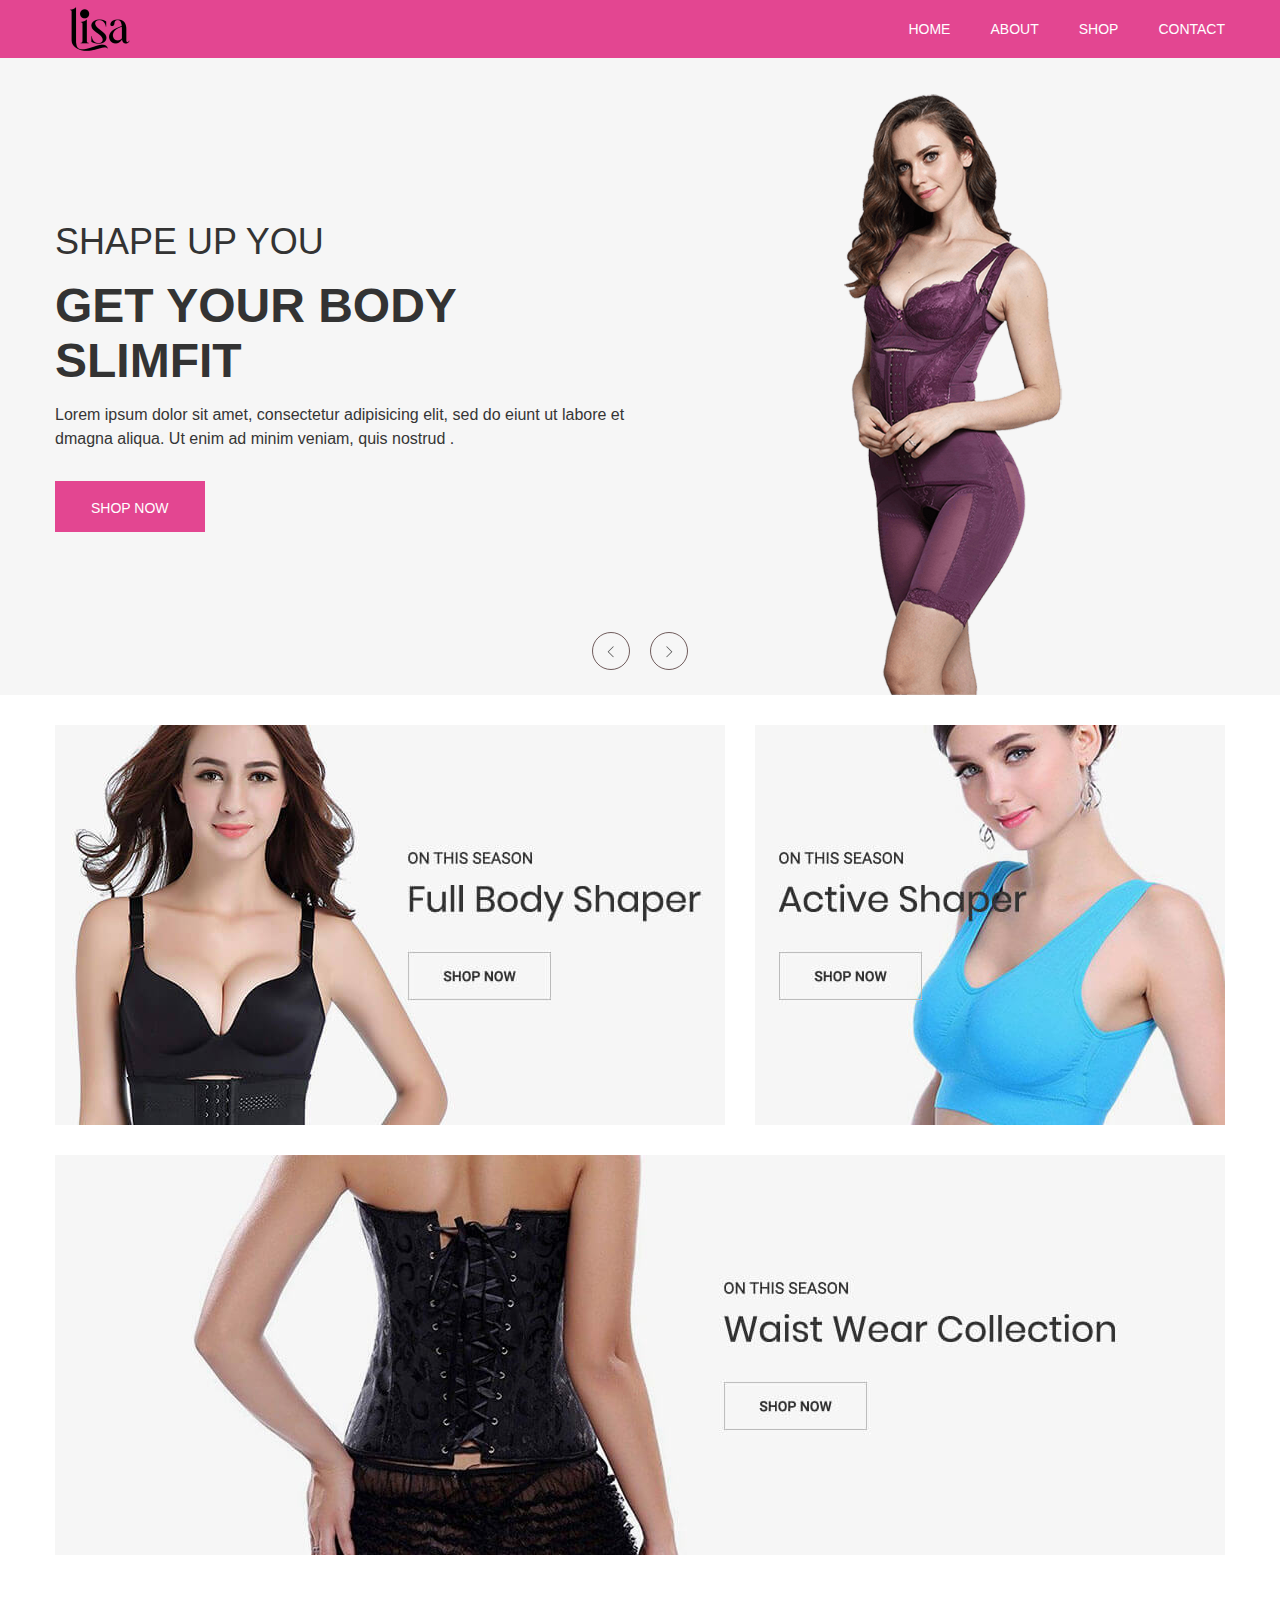
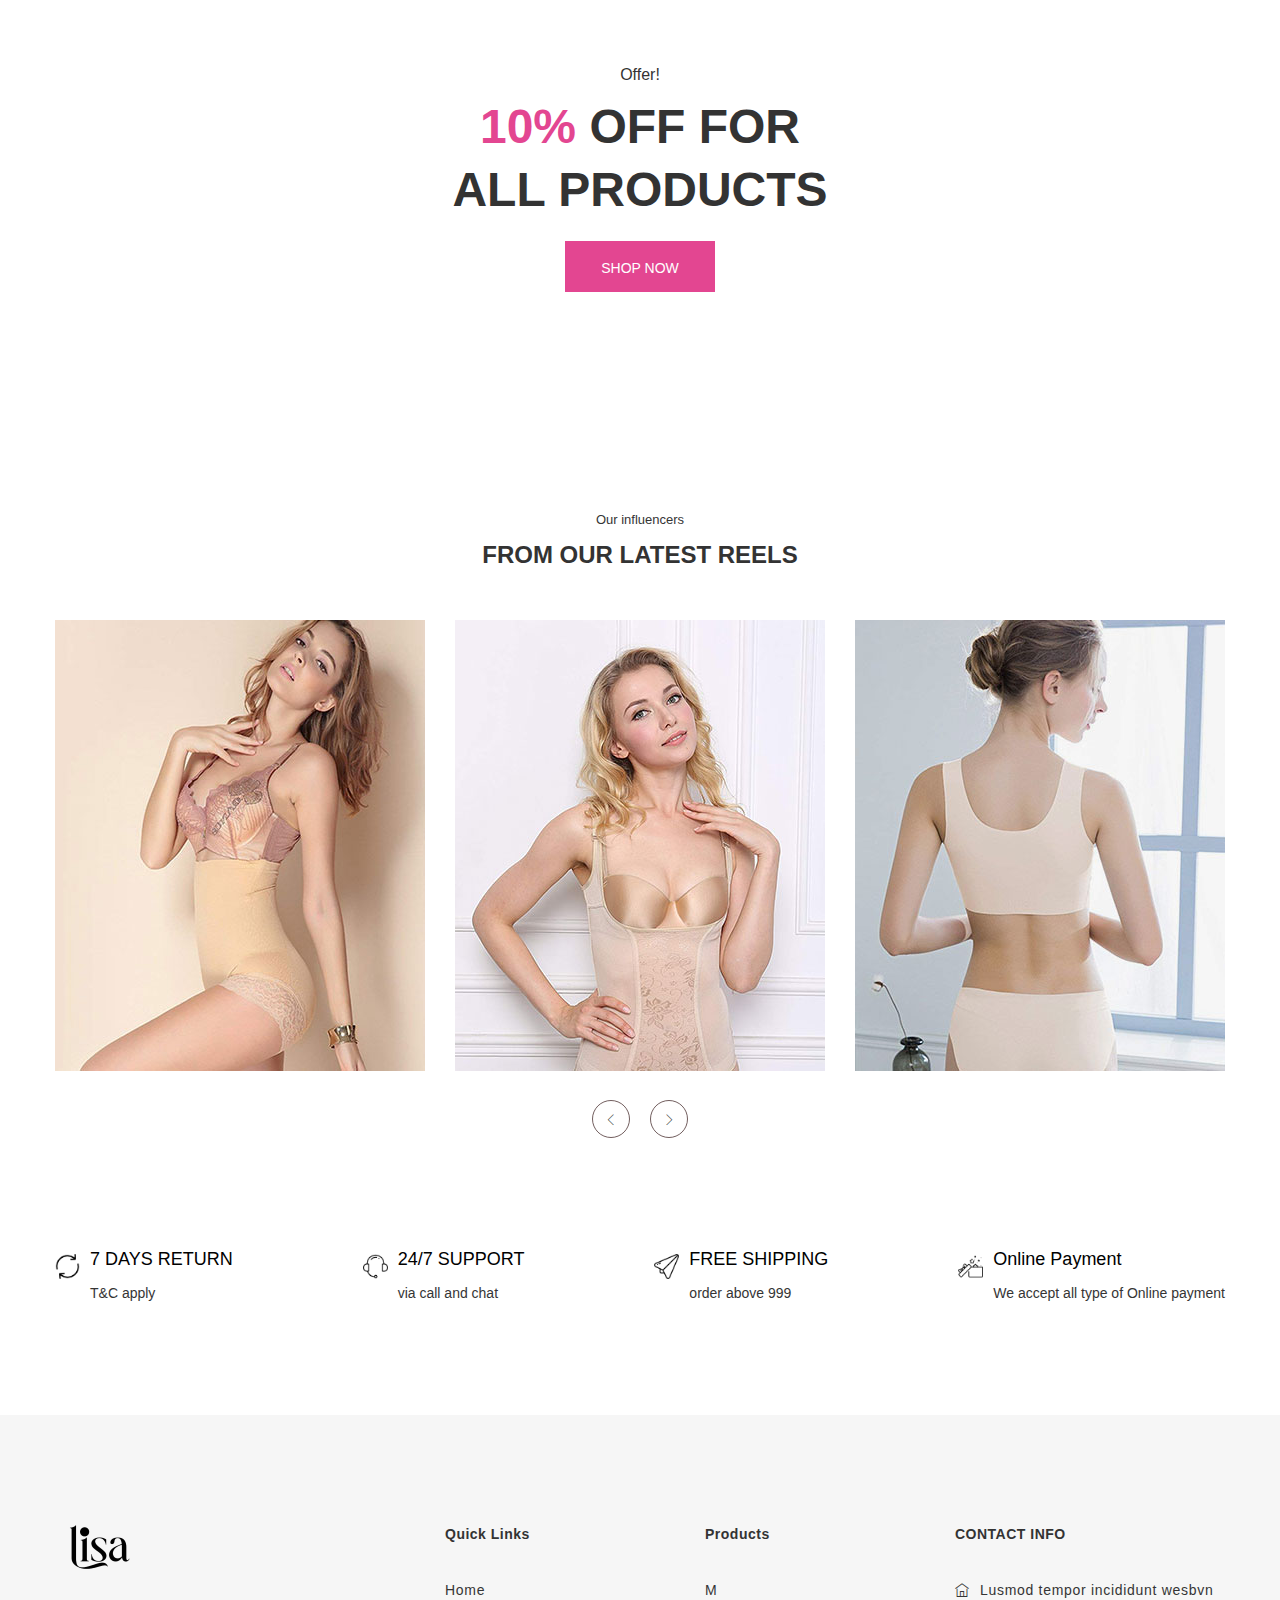
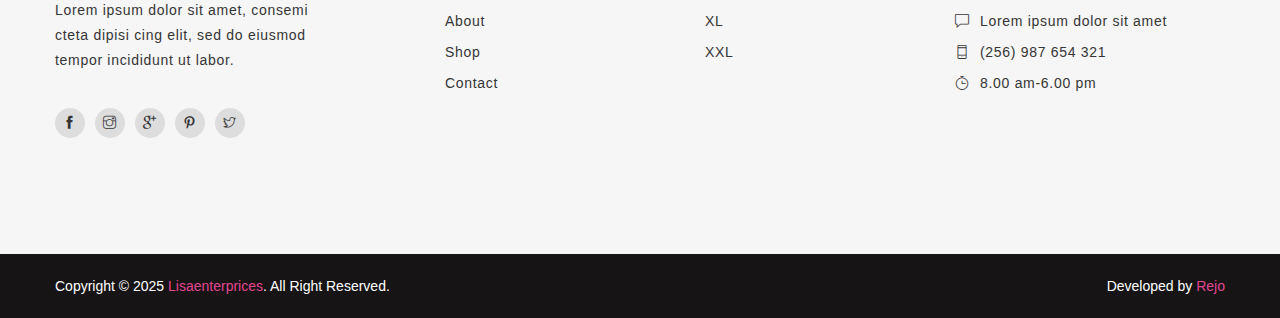
==== commit 76d9e9ff: "lisa" ====
--- a/index.html
+++ b/index.html
@@ -48,7 +48,7 @@
 				<div class="container">
 					<div class="header-bottom-inner">
 						<a href="index.html" class="header-logo">
-							<img src="img/logo/logo-light.png" alt="slimfit">
+							<img src="img/images/logo.png" alt="slimfit">
 						</a>
 						<nav class="sf-navigation">
 							<ul>
@@ -127,7 +127,7 @@
 							</li>
 						</ul>
 						<a href="index.html" class="logo">
-							<img src="img/logo/logo-dark.png" alt="slimfit">
+							<img src="img/images/logo.png" alt="slimfit">
 						</a>
 					</div>
 				</div>
@@ -230,21 +230,21 @@
 					<div class="row">
 						<div class="col-lg-7 col-md-7 col-12 mt-30">
 							<div class="image-banner">
-								<a href="product-details.html">
+								<a href="shop.html">
 									<img src="img/banners/banner-image-1.jpg" alt="Banner Image 1">
 								</a>
 							</div>
 						</div>
 						<div class="col-lg-5 col-md-5 col-12 mt-30">
 							<div class="image-banner">
-								<a href="product-details.html">
+								<a href="shop.html">
 									<img src="img/banners/banner-image-2.jpg" alt="Banner Image 2">
 								</a>
 							</div>
 						</div>
 						<div class="col-12 mt-30">
 							<div class="image-banner">
-								<a href="product-details.html">
+								<a href="shop.html">
 									<img src="img/banners/banner-image-3.jpg" alt="Banner Image 3">
 								</a>
 							</div>
@@ -260,10 +260,10 @@
 					<div class="row justify-content-center">
 						<div class="col-lg-6 col-md-8 col-sm-10 col-12">
 							<div class="banner-content text-center">
-								<h6>NEW ARRIVAL</h6>
-								<h2><span>40%</span> OFF FOR ALL</h2>
-								<p>Lorem ipsum dolor sit amet, consectetur adipisicing elit, sed do eiunt ut labore et
-									dmagna aliqua.</p>
+								<h6>Offer!</h6>
+								<h2><span>10%</span> OFF FOR ALL PRODUCTS</h2>
+								<!-- <p>Lorem ipsum dolor sit amet, consectetur adipisicing elit, sed do eiunt ut labore et
+									dmagna aliqua.</p> -->
 								<a href="shop.html" class="sf-button">
 									<span>Shop Now</span>
 								</a>
@@ -282,8 +282,8 @@
 					<div class="row justify-content-center">
 						<div class="col-lg-6">
 							<div class="section-title text-center">
-								<h6>FEATURED SHOP ITEM</h6>
-								<h3>FROM OUR LATEST BLOG</h3>
+								<h6>Our influencers</h6>
+								<h3>FROM OUR LATEST REELS</h3>
 							</div>
 						</div>
 					</div>
@@ -415,29 +415,29 @@
 							<span class="support-item-icon">
 								<img src="img/icons/icon-reload.png" alt="return">
 							</span>
-							<h5>90 DAYS RETURN</h5>
-							<p>30 days for free return</p>
+							<h5>7 DAYS RETURN</h5>
+							<p>T&C apply</p>
 						</div>
 						<div class="support-item">
 							<span class="support-item-icon">
 								<img src="img/icons/icon-support.png" alt="return">
 							</span>
 							<h5>24/7 SUPPORT</h5>
-							<p>30 days for free return</p>
+							<p>via call and chat</p>
 						</div>
 						<div class="support-item">
 							<span class="support-item-icon">
 								<img src="img/icons/icon-origami.png" alt="return">
 							</span>
 							<h5>FREE SHIPPING</h5>
-							<p>Gift card on 2 purchase</p>
+							<p>order above 999</p>
 						</div>
 						<div class="support-item">
 							<span class="support-item-icon">
 								<img src="img/icons/icon-present.png" alt="return">
 							</span>
-							<h5>GIFT CARD</h5>
-							<p>Gift card on 2 purchase</p>
+							<h5>Online Payment</h5>
+							<p>We accept all type of Online payment</p>
 						</div>
 					</div>
 				</div>
@@ -458,7 +458,7 @@
 						<div class="col-lg-3 col-md-6 col-sm-6 col-12">
 							<div class="footer-widget footer-widget-about">
 								<a href="index.html" class="footer-logo">
-									<img src="img/logo/logo-theme.png" alt="slimfit">
+									<img src="img/images/logo.png" alt="slimfit">
 								</a>
 								<p>Lorem ipsum dolor sit amet, consemi cteta dipisi cing elit, sed do eiusmod tempor
 									incididunt ut labor.</p>
--- a/css/style.css
+++ b/css/style.css
@@ -1,6 +1,6 @@
 /*********************************************************************************
 
-	Template Name: Slimfit - Shapewear E-commerce Bootstrap 4 Template
+	Template Name: Lisa - Enterprises
 	Description: A perfect template to build beautiful and unique eCommerce websites. It comes with nice and clean design.
 	Version: 1.0
 
--- a/css/custom.css
+++ b/css/custom.css
@@ -1,6 +1,6 @@
 /*********************************************************************************
 
-	Template Name: Slimfit - Shapewear E-commerce Bootstrap 4 Template
+	Template Name: Lisa - Enterprises
 	Description: A perfect template to build beautiful and unique eCommerce websites. It comes with nice and clean design.
 	Version: 1.0
 
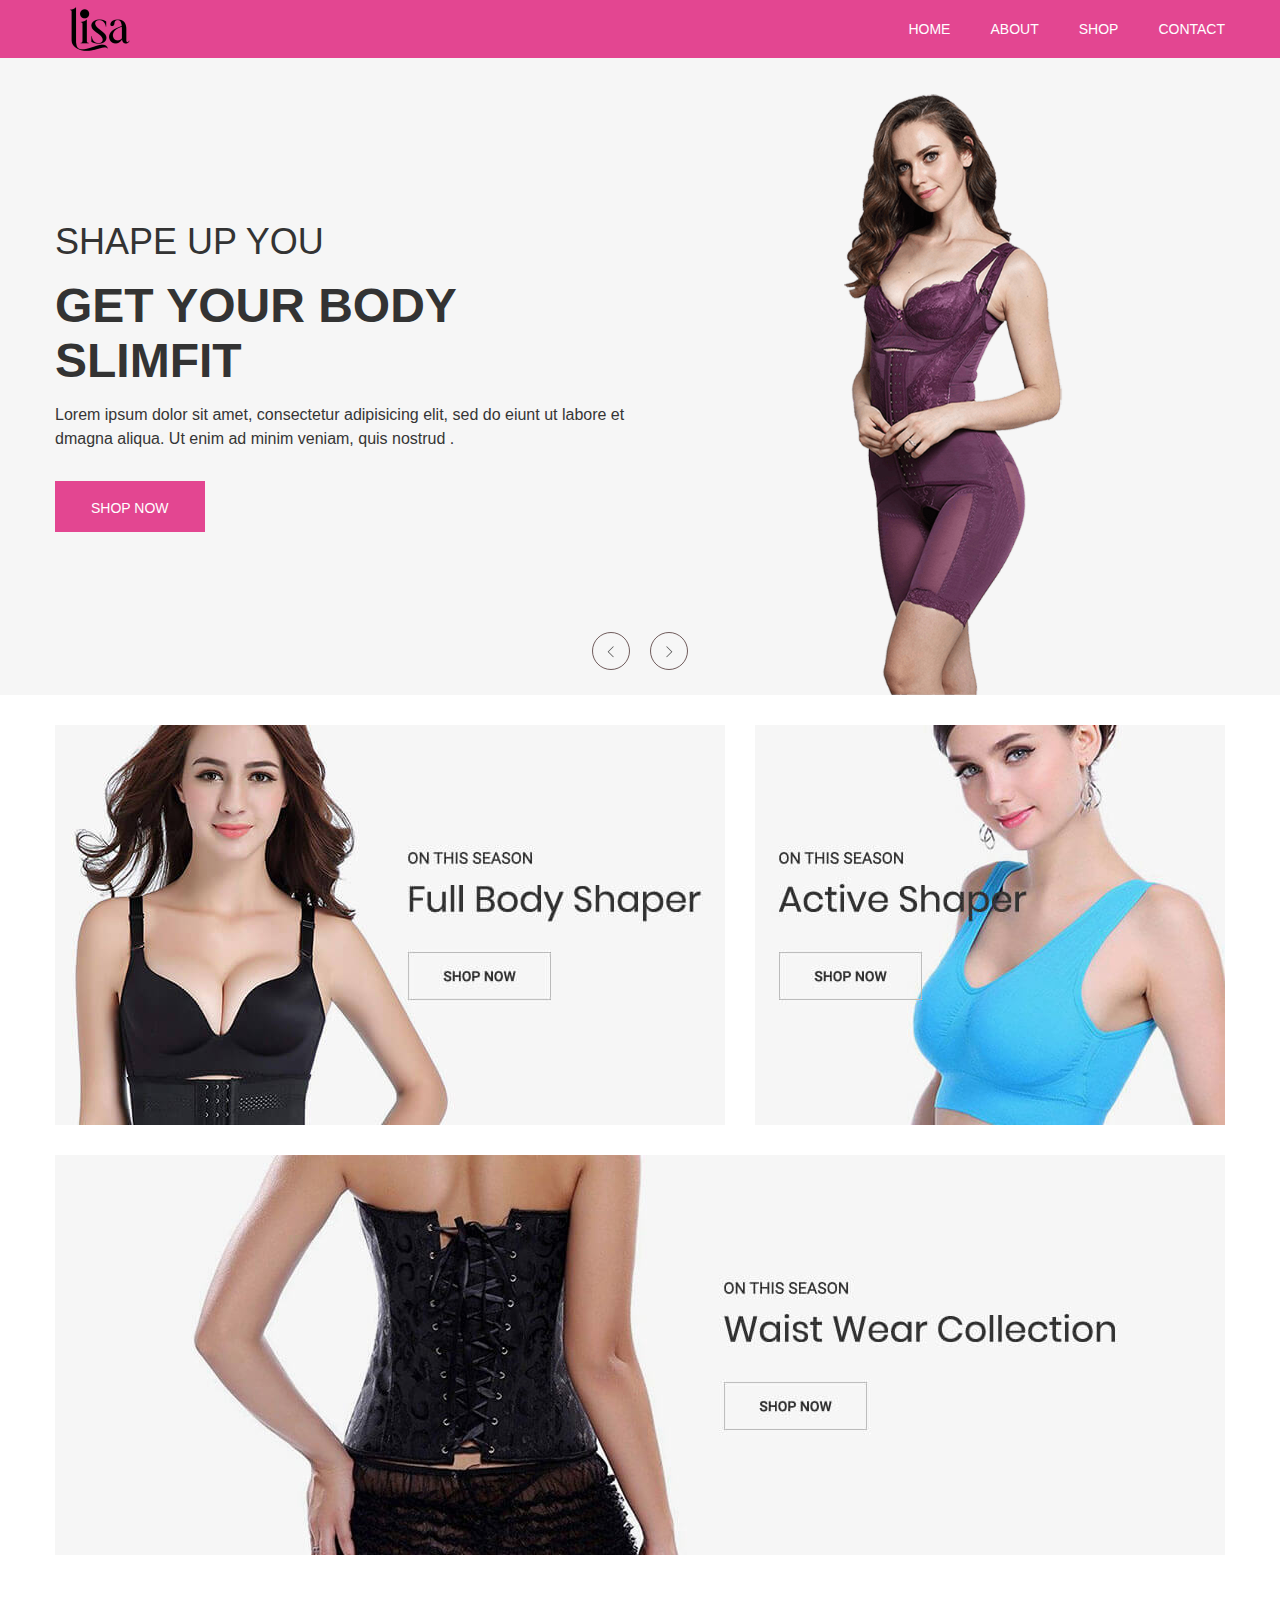
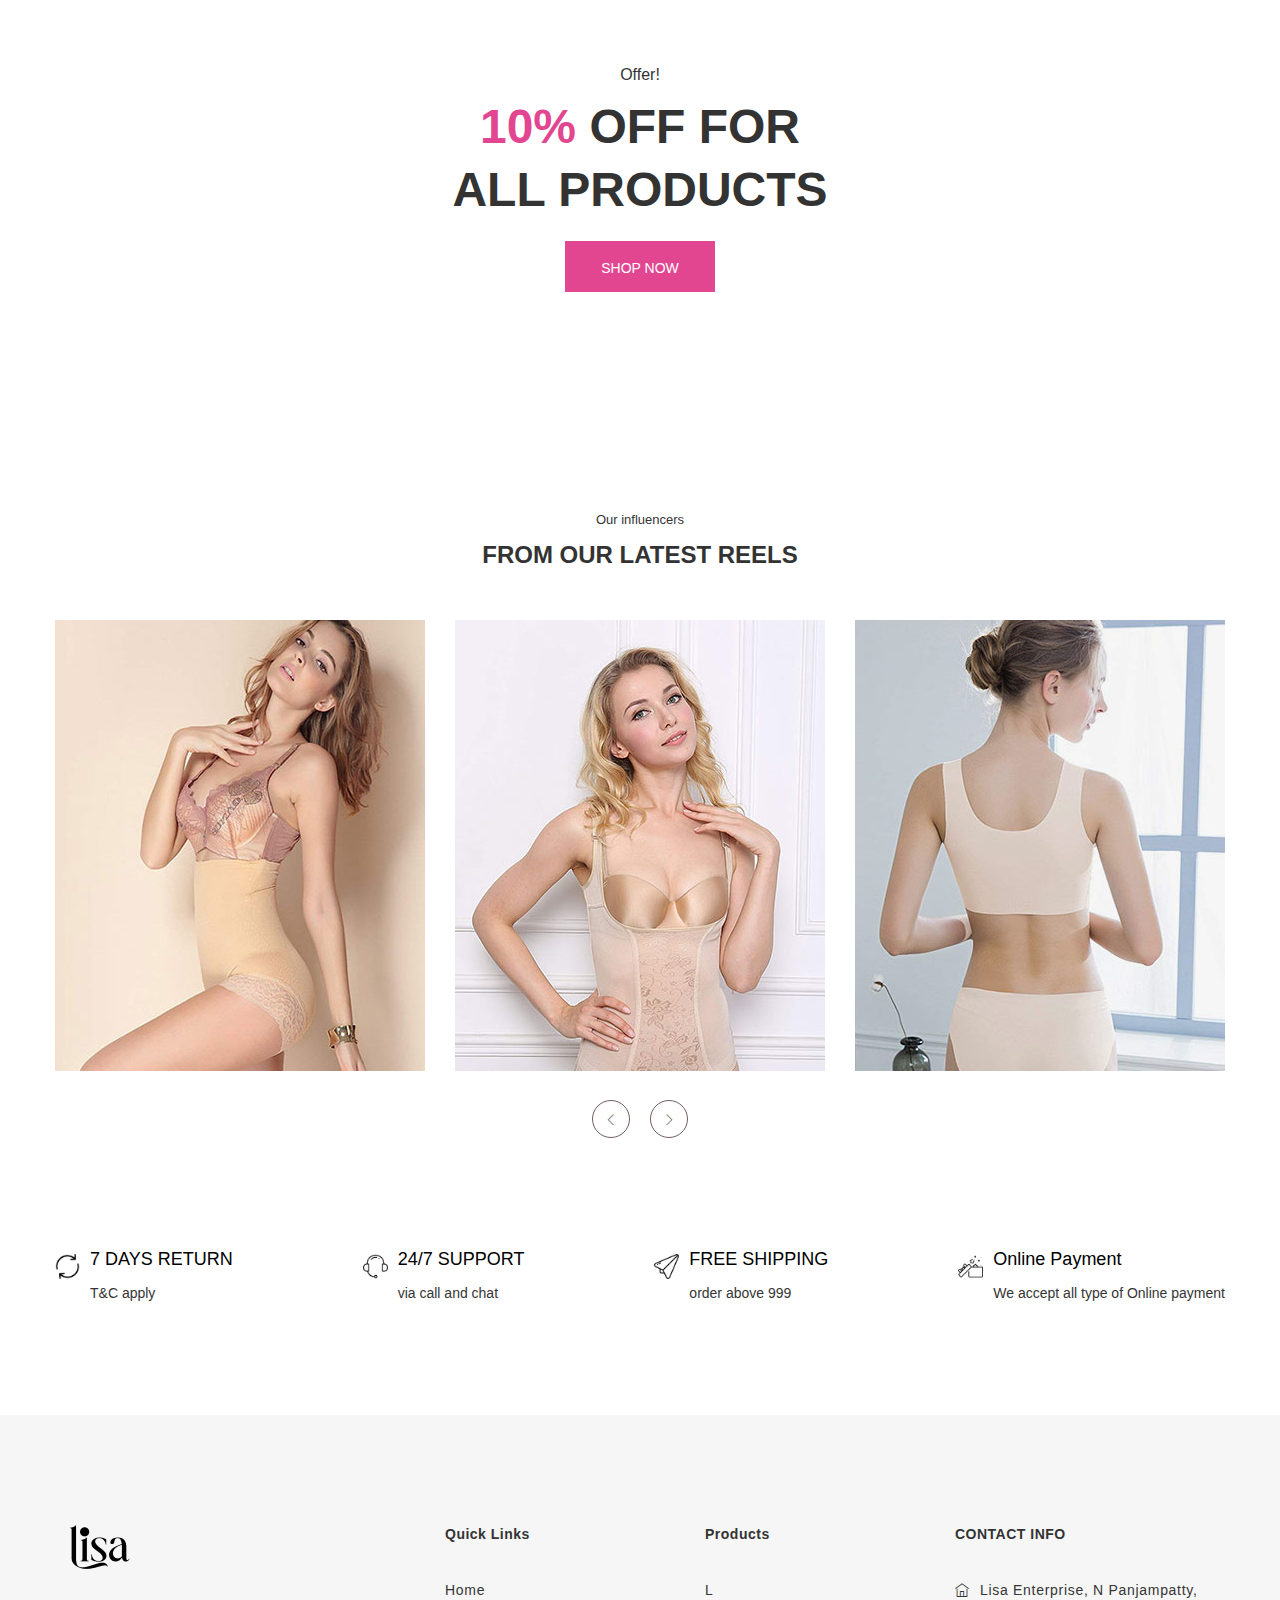
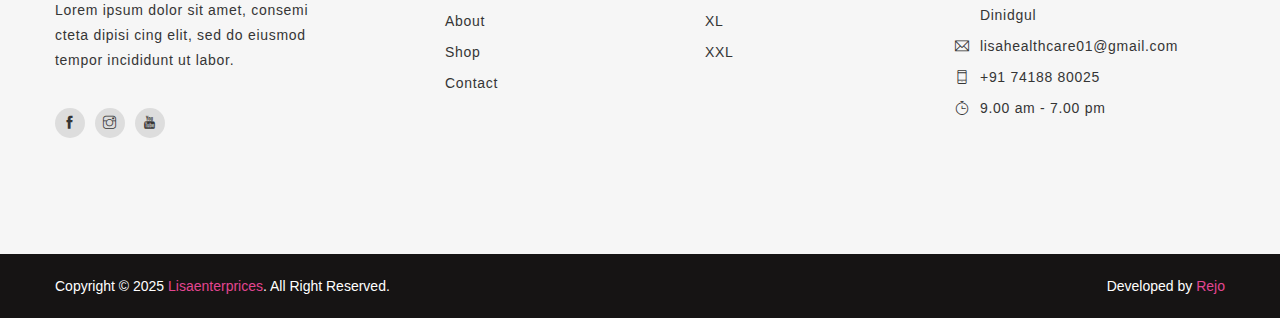
==== commit 8a2ea697: "live" ====
--- a/index.html
+++ b/index.html
@@ -9,7 +9,7 @@
 	<meta name="viewport" content="width=device-width, initial-scale=1, shrink-to-fit=no">
 
 	<!-- Favicon -->
-	<link rel="shortcut icon" href="img/favicon.ico" type="image/x-icon">
+	<link rel="shortcut icon" href="img/favicon.jpg" type="image/x-icon">
 	<link rel="apple-touch-icon" href="img/icon.png">
 
 	<!-- Google font (font-family: 'Roboto', sans-serif;) -->
@@ -70,62 +70,7 @@
 			<div class="mobile-menu-area d-block d-lg-none">
 				<div class="container">
 					<div class="mobile-menu clearfix">
-						<ul class="header-icons">
-							<li>
-								<button class="header-search-trigger"><i class="ti ti-search"></i></button>
-								<div class="header-searchbox-wrapper">
-									<form class="header-searchbox">
-										<input type="text" placeholder="Search">
-										<button><i class="ti ti-search"></i></button>
-									</form>
-								</div>
-							</li>
-							<li>
-								<button class="header-minicart-trigger"><i class="ti ti-shopping-cart"></i></button>
-								<div class="minicart header-minicart">
-									<ul class="minicart-product-list">
-										<li>
-											<a href="product-details-right-sidebar.html" class="minicart-product-image">
-												<img src="img/product/small-size/product-image-1.jpg"
-													alt="cart products">
-											</a>
-											<div class="minicart-product-details">
-												<h6><a href="product-details-right-sidebar.html">Aenean eu tristique</a>
-												</h6>
-												<span>£80 x 2</span>
-											</div>
-											<button class="close">
-												<i class="ti ti-close"></i>
-											</button>
-										</li>
-										<li>
-											<a href="product-details-right-sidebar.html" class="minicart-product-image">
-												<img src="img/product/small-size/product-image-2.jpg"
-													alt="cart products">
-											</a>
-											<div class="minicart-product-details">
-												<h6><a href="product-details-right-sidebar.html">Aenean sagittis</a>
-												</h6>
-												<span>£80 x 1</span>
-											</div>
-											<button class="close">
-												<i class="ti ti-close"></i>
-											</button>
-										</li>
-									</ul>
-									<p class="minicart-total">SUBTOTAL: <span>£315.00</span></p>
-									<div class="minicart-button">
-										<a href="checkout.html"
-											class="sf-button sf-button-dark sf-button-fullwidth sf-button-sm">
-											<span>View Full Cart</span>
-										</a>
-										<a href="checkout.html" class="sf-button sf-button-fullwidth sf-button-sm">
-											<span>Checkout</span>
-										</a>
-									</div>
-								</div>
-							</li>
-						</ul>
+
 						<a href="index.html" class="logo">
 							<img src="img/images/logo.png" alt="slimfit">
 						</a>
@@ -150,7 +95,7 @@
 									<h1><span>SHAPE UP YOU</span> GET YOUR BODY SLIMFIT</h1>
 									<p>Lorem ipsum dolor sit amet, consectetur adipisicing elit, sed do eiunt ut labore
 										et dmagna aliqua. Ut enim ad minim veniam, quis nostrud .</p>
-									<a href="shop-right-sidebar.html" class="sf-button">
+									<a href="shop.html" class="sf-button">
 										<span>Shop Now</span>
 									</a>
 								</div>
@@ -176,7 +121,7 @@
 									<h1><span>AWESOME SHAPE</span>SLIMFIT BODY MAKER</h1>
 									<p>Amet, a ratione sunt quia accusantium labore. Magni quas error, voluptatum beatae
 										saepe magnam commodi possimus ex impedit aliquam.</p>
-									<a href="shop-right-sidebar.html" class="sf-button">
+									<a href="shop.html" class="sf-button">
 										<span>Shop Now</span>
 									</a>
 								</div>
@@ -202,7 +147,7 @@
 									<h1><span>BEAUTIFUL SHAPE</span>STAY SLIMFIT FOREVER</h1>
 									<p>Magni cupiditate soluta omnis dicta recusandae pariatur laboriosam obcaecati
 										explicabo consequatur doloribus, molestias a, esse officia.</p>
-									<a href="shop-right-sidebar.html" class="sf-button">
+									<a href="shop.html" class="sf-button">
 										<span>Shop Now</span>
 									</a>
 								</div>
@@ -299,7 +244,7 @@
 								<div class="blog-item-content">
 									<div class="blog-item-content-inner">
 										<span class="blog-item-author">By: <a href="blog.html">Denial Mikko</a></span>
-										<h6 class="blog-item-title"><a href="blog-details.html">NAOMI & NICOLE CLASSIC
+										<h6 class="blog-item-title"><a href="#">NAOMI & NICOLE CLASSIC
 												BODYSHORT </a></h6>
 										<p>Lorem ipsum or sit amet, consectetur adipisicing elit, sed por incididunt ut
 											laborer.</p>
@@ -308,8 +253,7 @@
 											<span><a href="#">Comment’s : 05</a></span>
 											<span><a href="#">Like : 08</a></span>
 										</div>
-										<a href="blog-details.html"
-											class="sf-button sf-button-transparent sf-button-sm">
+										<a href="#" class="sf-button sf-button-transparent sf-button-sm">
 											<span>Read More</span>
 										</a>
 									</div>
@@ -327,7 +271,7 @@
 								<div class="blog-item-content">
 									<div class="blog-item-content-inner">
 										<span class="blog-item-author">By: <a href="blog.html">Denial Mikko</a></span>
-										<h6 class="blog-item-title"><a href="blog-details.html">NAOMI & NICOLE CLASSIC
+										<h6 class="blog-item-title"><a href="#">NAOMI & NICOLE CLASSIC
 												BODYSHORT </a></h6>
 										<p>Lorem ipsum or sit amet, consectetur adipisicing elit, sed por incididunt ut
 											laborer.</p>
@@ -336,8 +280,7 @@
 											<span><a href="#">Comment’s : 05</a></span>
 											<span><a href="#">Like : 08</a></span>
 										</div>
-										<a href="blog-details.html"
-											class="sf-button sf-button-transparent sf-button-sm">
+										<a href="#" class="sf-button sf-button-transparent sf-button-sm">
 											<span>Read More</span>
 										</a>
 									</div>
@@ -355,7 +298,7 @@
 								<div class="blog-item-content">
 									<div class="blog-item-content-inner">
 										<span class="blog-item-author">By: <a href="blog.html">Denial Mikko</a></span>
-										<h6 class="blog-item-title"><a href="blog-details.html">NAOMI & NICOLE CLASSIC
+										<h6 class="blog-item-title"><a href="#">NAOMI & NICOLE CLASSIC
 												BODYSHORT </a></h6>
 										<p>Lorem ipsum or sit amet, consectetur adipisicing elit, sed por incididunt ut
 											laborer.</p>
@@ -364,8 +307,7 @@
 											<span><a href="#">Comment’s : 05</a></span>
 											<span><a href="#">Like : 08</a></span>
 										</div>
-										<a href="blog-details.html"
-											class="sf-button sf-button-transparent sf-button-sm">
+										<a href="#" class="sf-button sf-button-transparent sf-button-sm">
 											<span>Read More</span>
 										</a>
 									</div>
@@ -383,7 +325,7 @@
 								<div class="blog-item-content">
 									<div class="blog-item-content-inner">
 										<span class="blog-item-author">By: <a href="blog.html">Denial Mikko</a></span>
-										<h6 class="blog-item-title"><a href="blog-details.html">NAOMI & NICOLE CLASSIC
+										<h6 class="blog-item-title"><a href="#">NAOMI & NICOLE CLASSIC
 												BODYSHORT </a></h6>
 										<p>Lorem ipsum or sit amet, consectetur adipisicing elit, sed por incididunt ut
 											laborer.</p>
@@ -392,8 +334,7 @@
 											<span><a href="#">Comment’s : 05</a></span>
 											<span><a href="#">Like : 08</a></span>
 										</div>
-										<a href="blog-details.html"
-											class="sf-button sf-button-transparent sf-button-sm">
+										<a href="#" class="sf-button sf-button-transparent sf-button-sm">
 											<span>Read More</span>
 										</a>
 									</div>
@@ -465,9 +406,7 @@
 								<ul class="footer-social-icons">
 									<li><a href="#"><i class="ti ti-facebook"></i></a></li>
 									<li><a href="#"><i class="ti ti-instagram"></i></a></li>
-									<li><a href="#"><i class="ti ti-google"></i></a></li>
-									<li><a href="#"><i class="ti ti-pinterest"></i></a></li>
-									<li><a href="#"><i class="ti ti-twitter"></i></a></li>
+									<li><a href="#"><i class="ti ti-youtube"></i></a></li>
 								</ul>
 							</div>
 						</div>
@@ -479,9 +418,10 @@
 								<h6 class="footer-widget-title">Quick Links</h6>
 								<ul>
 									<li><a href="#">Home</a></li>
-									<li><a href="#">About</a></li>
-									<li><a href="#">Shop</a></li>
-									<li><a href="#">Contact</a></li>
+									<li><a href="about-us.html
+										">About</a></li>
+									<li><a href="shop.html">Shop</a></li>
+									<li><a href="contact.html">Contact</a></li>
 								</ul>
 							</div>
 						</div>
@@ -492,7 +432,7 @@
 							<div class="footer-widget footer-widget-links footer-widget-links-2">
 								<h6 class="footer-widget-title">Products</h6>
 								<ul>
-									<li><a href="#">M</a></li>
+									<li><a href="#">L</a></li>
 									<li><a href="#">XL</a></li>
 									<li><a href="#">XXL</a></li>
 								</ul>
@@ -505,11 +445,11 @@
 							<div class="footer-widget footer-widget-contact">
 								<h6 class="footer-widget-title">CONTACT INFO</h6>
 								<ul>
-									<li><i class="ti ti-home"></i>Lusmod tempor incididunt wesbvn</li>
-									<li><i class="ti ti-comment"></i>Lorem ipsum dolor sit amet</li>
-									<li><i class="ti ti-mobile"></i><a href="tel:+256987654321">(256) 987 654 321</a>
+									<li><i class="ti ti-home"></i>Lisa Enterprise, N Panjampatty, Dinidgul</li>
+									<li><i class="ti ti-email"></i>lisahealthcare01@gmail.com</li>
+									<li><i class="ti ti-mobile"></i><a href="tel:+917418880025">+91 74188 80025</a>
 									</li>
-									<li><i class="ti ti-timer"></i>8.00 am-6.00 pm</li>
+									<li><i class="ti ti-timer"></i>9.00 am - 7.00 pm</li>
 								</ul>
 							</div>
 						</div>
